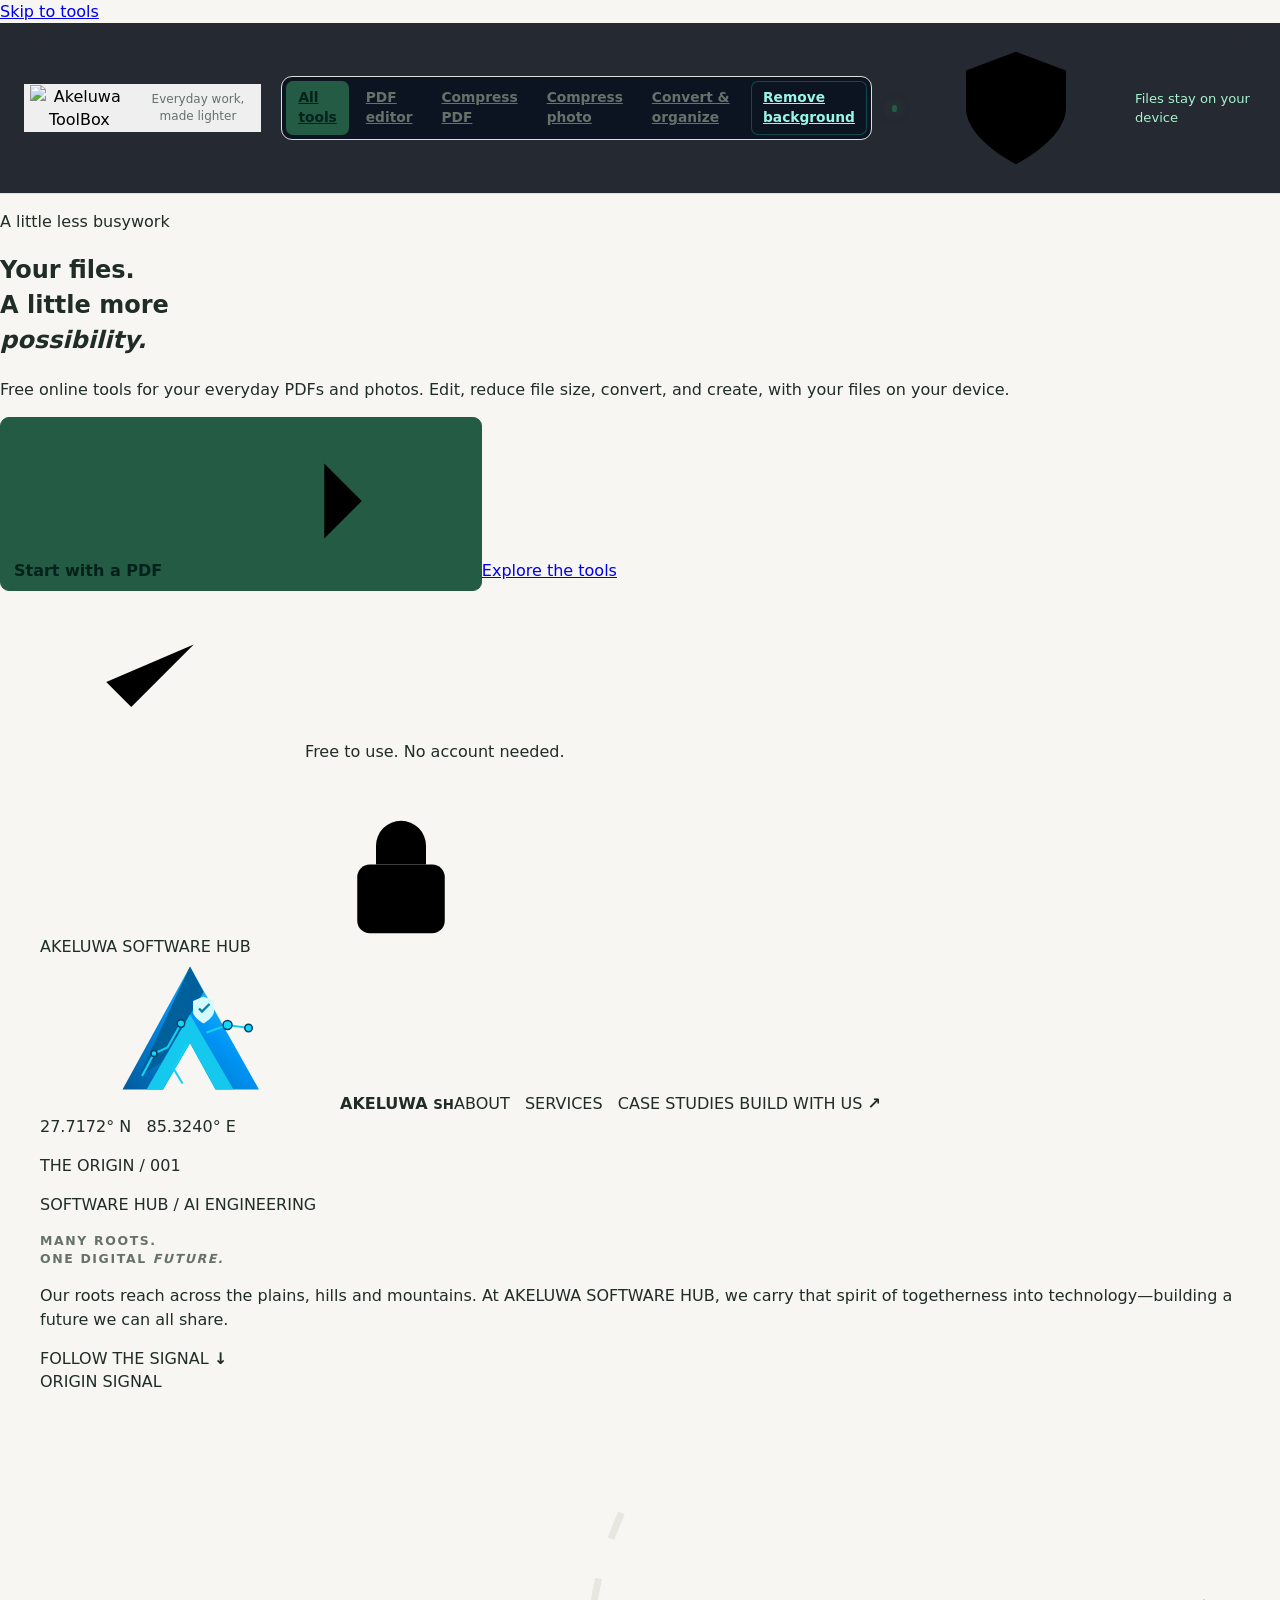
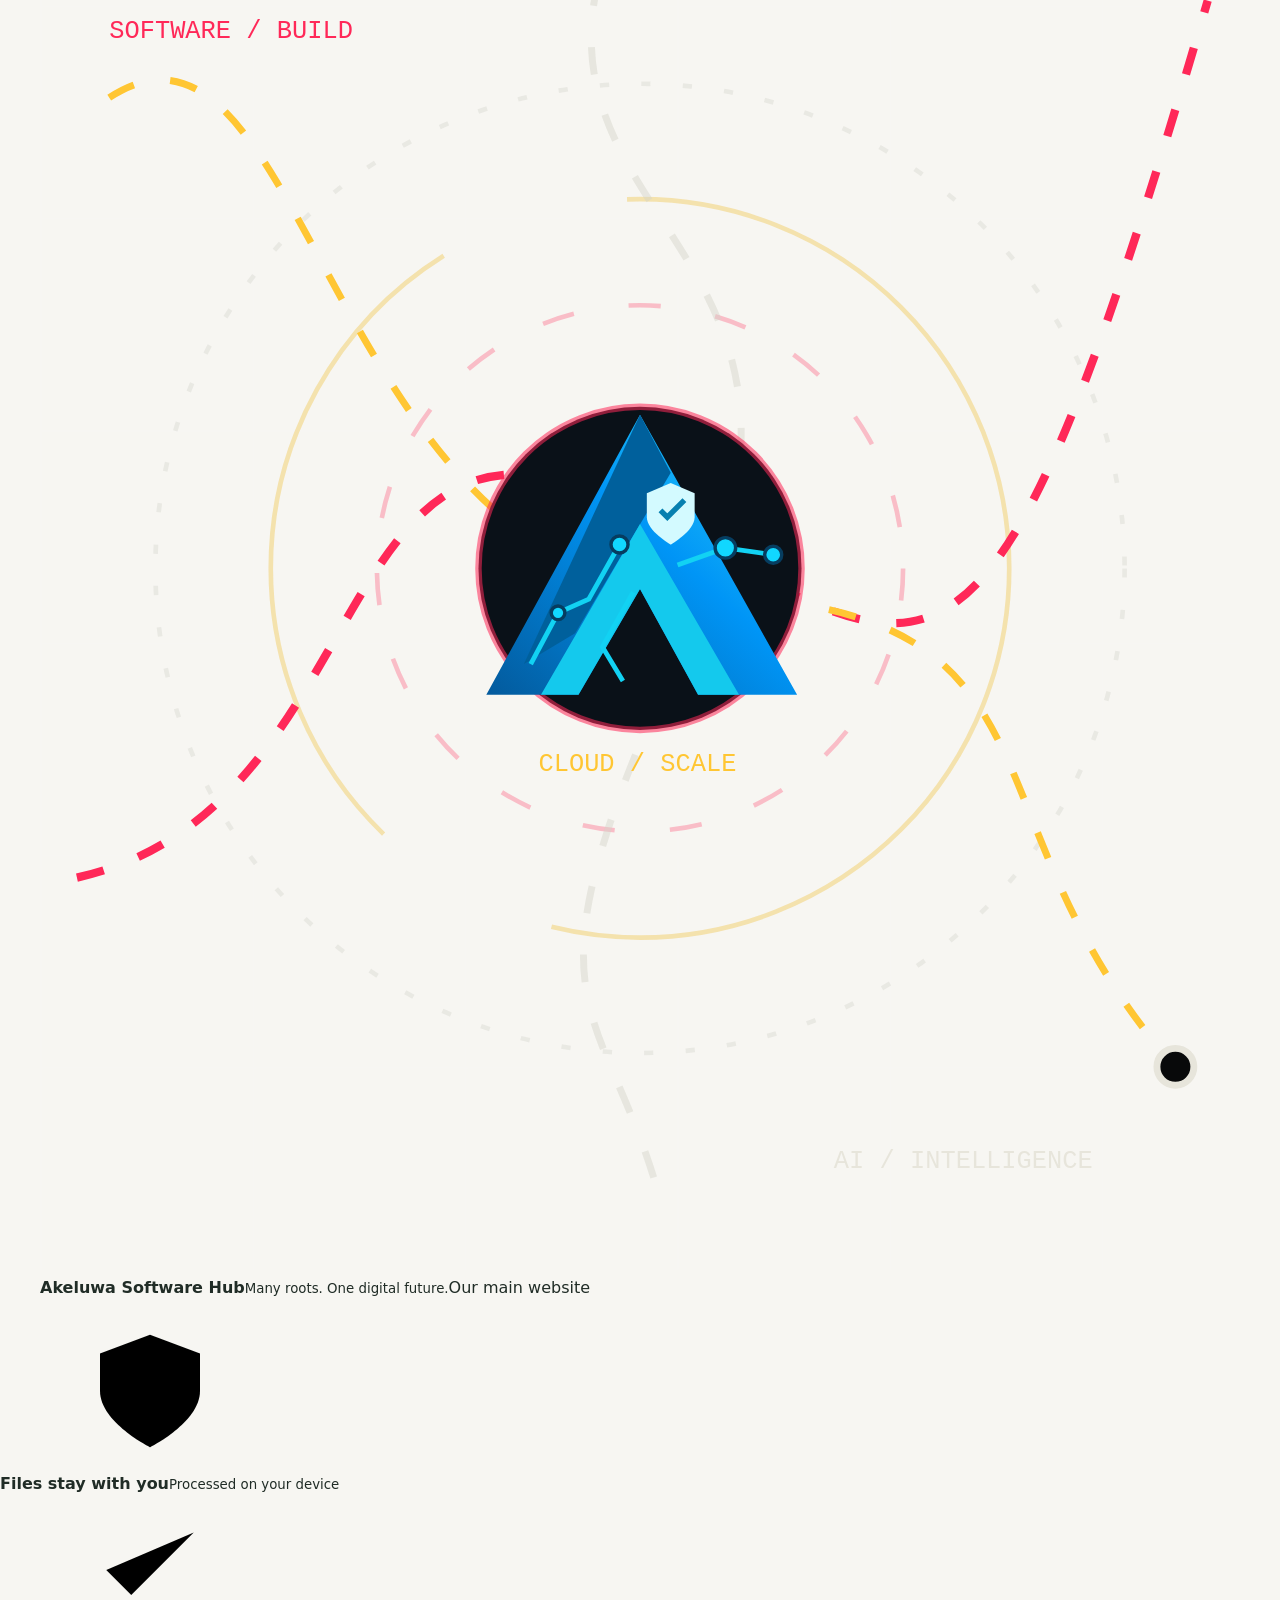
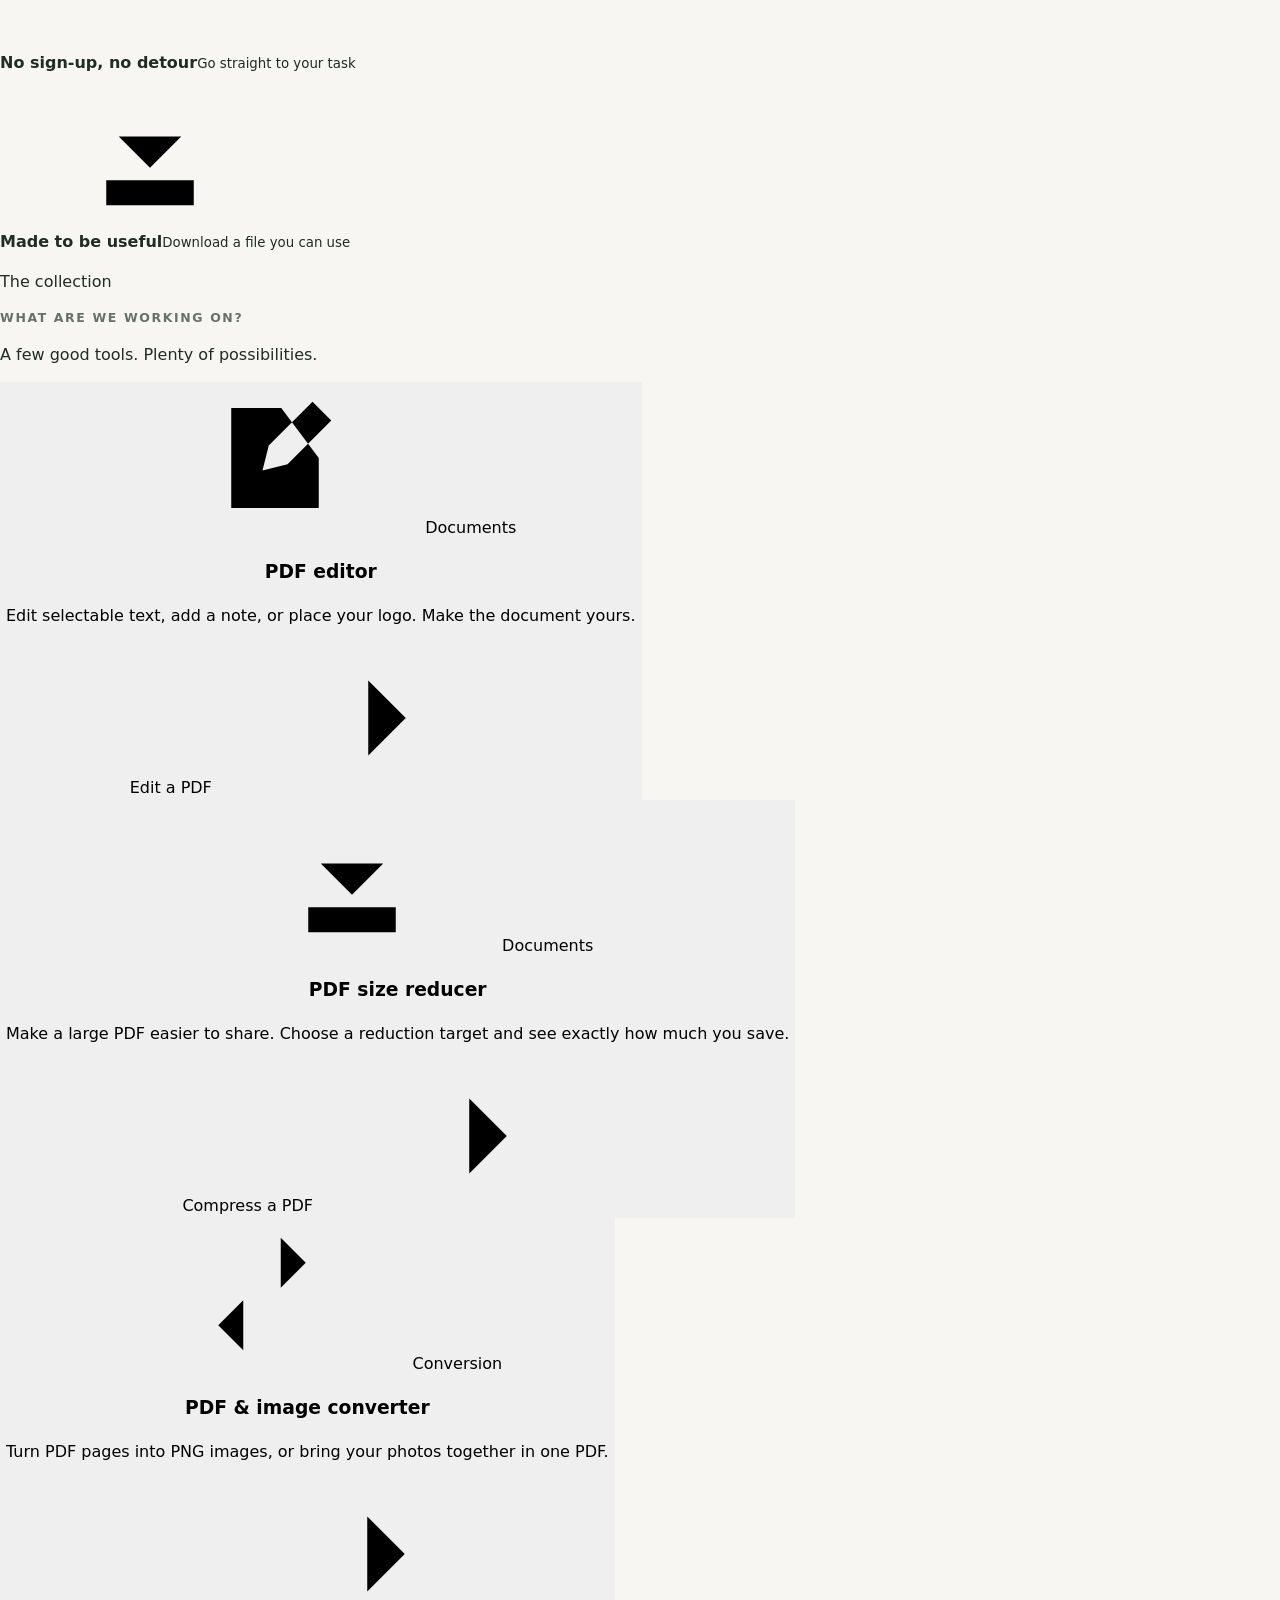
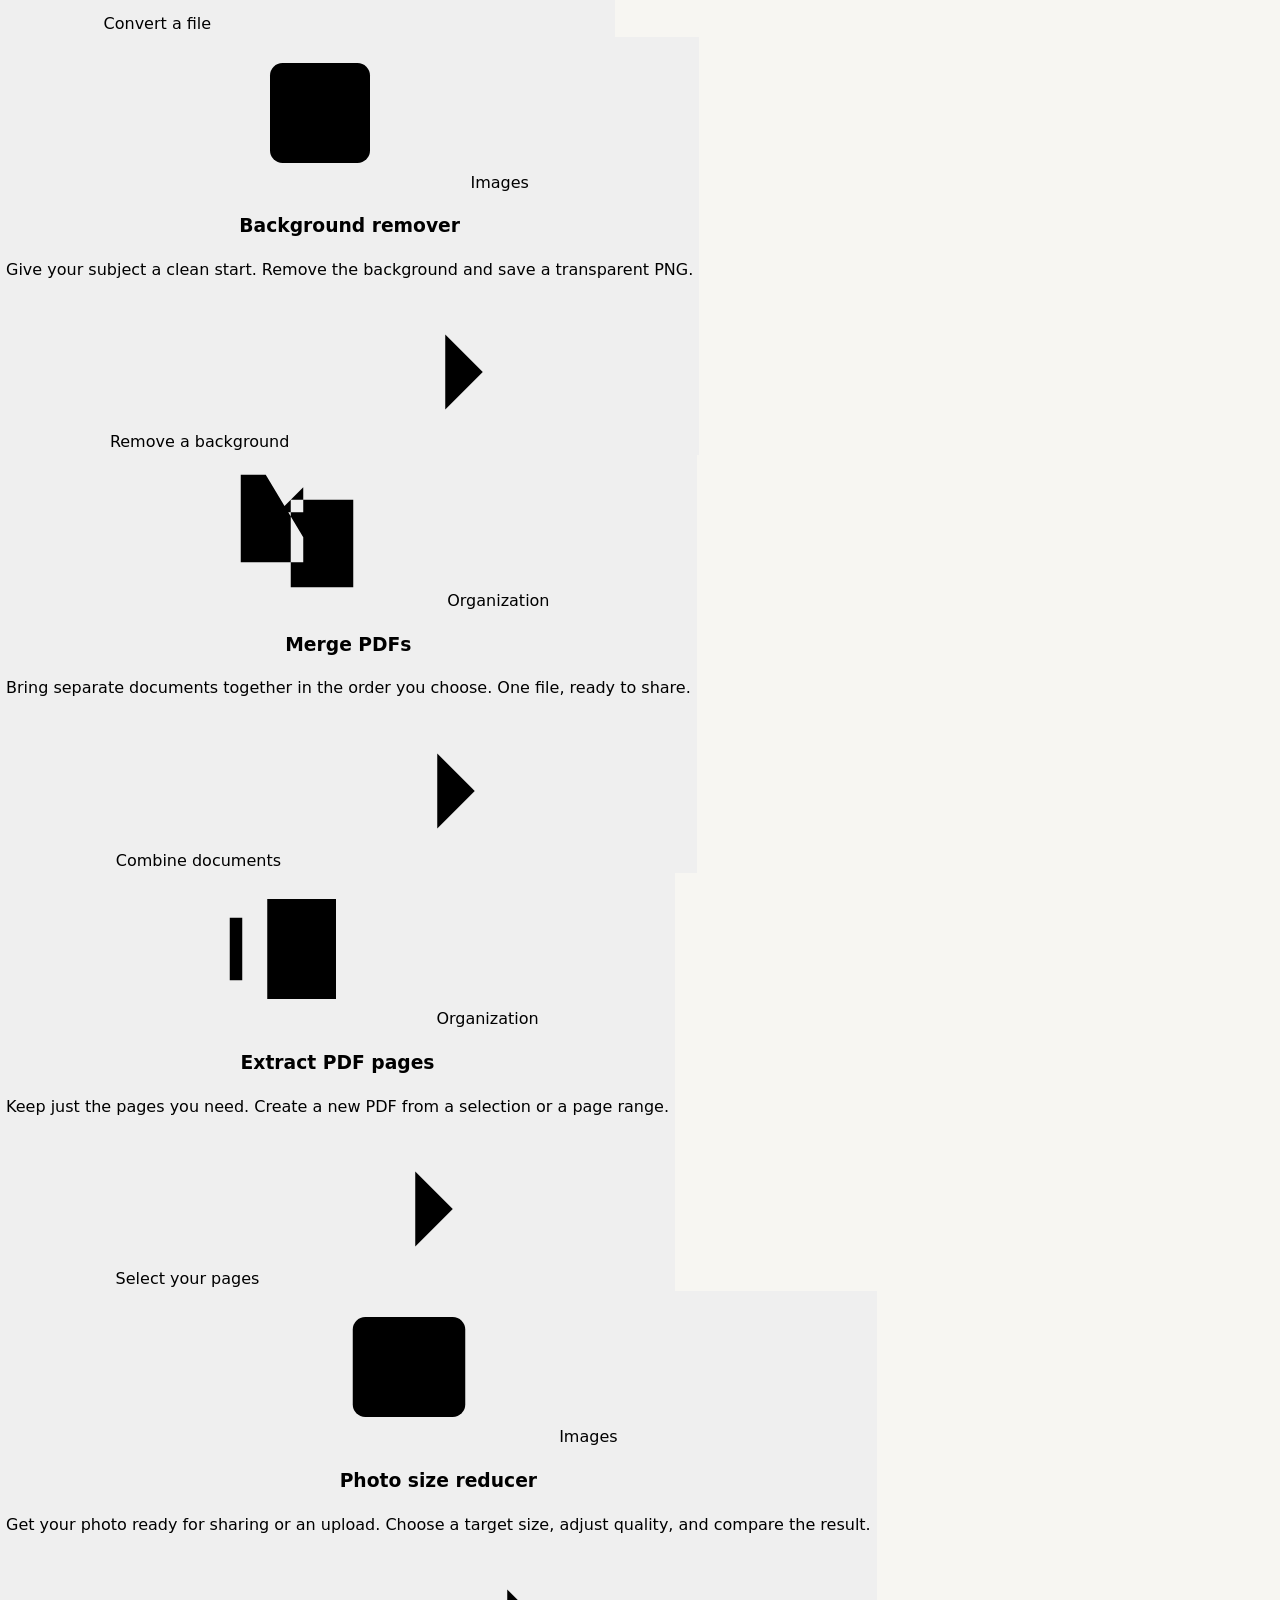
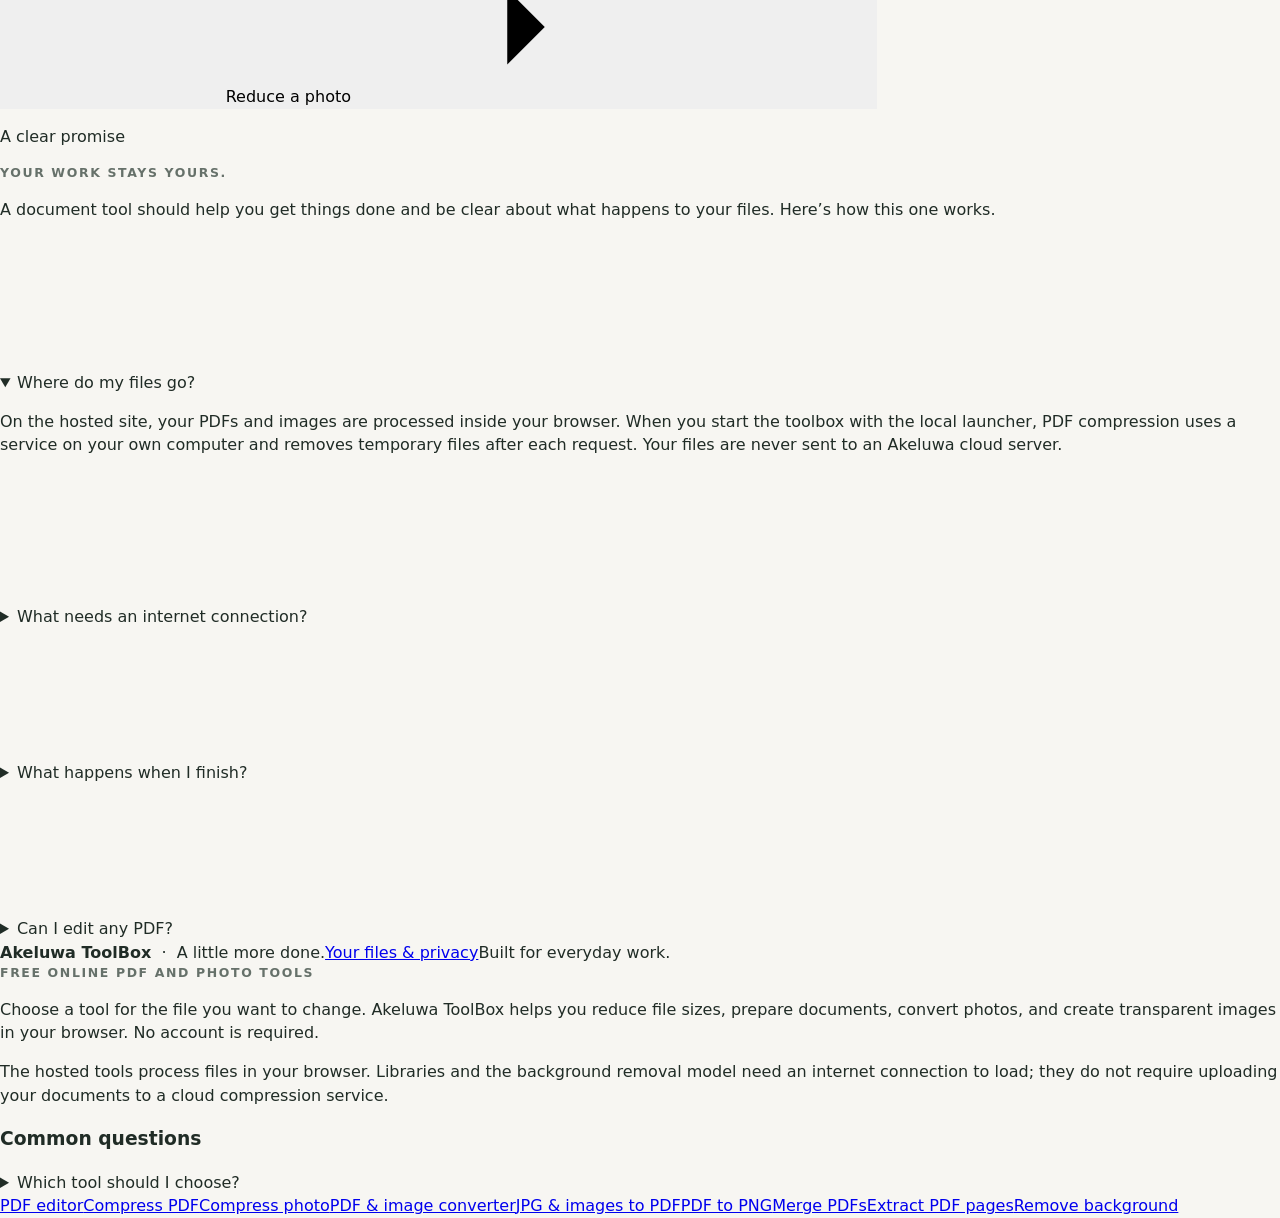
==== website/index.html @ 248aa3ad "Add SEO tool pages and configurable production domain" ====
<!doctype html>
<html lang="en">
<head>
  <meta charset="UTF-8" />
  <meta name="viewport" content="width=device-width, initial-scale=1.0" />
  <meta name="description" content="Free PDF and photo tools: compress files, edit PDFs, convert images, merge pages, and remove backgrounds without an account." />
  <meta name="author" content="Akeluwa ToolBox" />
  <meta name="robots" content="index, follow" />
  <meta property="og:title" content="Free PDF &amp; Photo Tools Online | Akeluwa ToolBox" />
  <meta property="og:description" content="Free PDF and photo tools: compress files, edit PDFs, convert images, merge pages, and remove backgrounds without an account." />
  <meta property="og:type" content="website" />
  <meta property="og:url" content="https://akeluwatoolbox-website.vercel.app/" />
  <meta name="twitter:card" content="summary_large_image" />
  <meta name="twitter:title" content="Free PDF &amp; Photo Tools Online | Akeluwa ToolBox" />
  <meta name="twitter:description" content="Free PDF and photo tools: compress files, edit PDFs, convert images, merge pages, and remove backgrounds without an account." />
  <link rel="canonical" href="https://akeluwatoolbox-website.vercel.app/" />
  <link rel="manifest" href="/site.webmanifest" />
  <title>Free PDF &amp; Photo Tools Online | Akeluwa ToolBox</title>
  <link rel="icon" type="image/png" sizes="424x367" href="/assets/images/favicon.png" />
  <link rel="apple-touch-icon" href="/assets/images/favicon.png" />
  <style>
    :root { color-scheme: light; --ink:#202c26; --muted:#66716a; --panel:#ffffff; --panel2:#f2f3ee; --line:#dedfd7; --accent:#245b45; --accent2:#347557; --danger:#b84b59; }
    * { box-sizing:border-box; }
    body { margin:0; min-height:100vh; background:#f7f6f2; color:var(--ink); font:16px/1.45 ui-sans-serif,system-ui,-apple-system,"Segoe UI",sans-serif; }
    button,input,select { font:inherit; }
    button { border:0; cursor:pointer; }
    button:focus-visible,input:focus-visible { outline:3px solid rgba(34,211,182,.45); outline-offset:2px; }
    .app { min-height:100vh; display:grid; grid-template-rows:auto 1fr; }
    header { min-height:68px; display:flex; align-items:center; justify-content:space-between; gap:20px; padding:10px 24px; border-bottom:1px solid var(--line); background:rgba(8,13,22,.88); backdrop-filter:blur(16px); position:sticky; top:0; z-index:20; }
    .brand { display:flex; align-items:center; gap:12px; min-width:0; }
    .brand-mark { width:38px; height:38px; display:grid; place-items:center; border-radius:11px; background:linear-gradient(145deg,var(--accent),#0f766e); color:#04201b; font-weight:900; box-shadow:0 8px 24px rgba(34,211,182,.2); }
    .brand strong { display:block; font-size:1rem; }
    .brand small { display:block; color:var(--muted); font-size:.75rem; }
    .privacy { color:#a7f3d0; font-size:.82rem; display:flex; align-items:center; gap:7px; }
    .privacy::before { content:""; width:7px; height:7px; border-radius:50%; background:var(--accent); box-shadow:0 0 12px var(--accent); }
    .tool-tabs { display:flex; gap:5px; padding:4px; border:1px solid var(--line); border-radius:11px; background:#0c1422; }
    .tool-tab { padding:7px 12px; border-radius:7px; color:var(--muted); background:transparent; font-weight:700; font-size:.86rem; }
    .tool-tab.active { color:#03211b; background:var(--accent); }
    .tool-tab[data-tool="background"]:not(.active) { color:#99f6e4; box-shadow:inset 0 0 0 1px rgba(34,211,182,.28); }
    .bg-launch { width:100%; margin-bottom:22px; padding:14px; display:flex; align-items:center; gap:11px; text-align:left; color:#dffcf6; background:linear-gradient(135deg,#123b3b,#123047); border:1px solid #28746d; border-radius:13px; }
    .bg-launch:hover { border-color:var(--accent); transform:translateY(-1px); }
    .bg-launch span { width:36px; height:36px; flex:none; display:grid; place-items:center; border-radius:10px; color:#03211b; background:var(--accent); font-size:1.2rem; }
    .bg-launch strong,.bg-launch small { display:block; }
    .bg-launch small { margin-top:2px; color:#9bc9c4; font-size:.73rem; }
    .workspace { display:grid; grid-template-columns:280px minmax(360px,1fr) 280px; min-height:calc(100vh - 68px); }
    aside { padding:20px; background:rgba(17,26,42,.86); }
    .left { border-right:1px solid var(--line); }
    .right { border-left:1px solid var(--line); }
    h2 { margin:0 0 14px; font-size:.78rem; letter-spacing:.13em; text-transform:uppercase; color:var(--muted); }
    .stack { display:grid; gap:12px; }
    .upload { display:grid; place-items:center; gap:6px; min-height:112px; padding:16px; border:1px dashed #4a5f7d; border-radius:14px; color:var(--ink); background:#101a2b; transition:.2s; text-align:center; }
    .upload:hover,.upload.drag { border-color:var(--accent); background:#12273a; transform:translateY(-1px); }
    .upload input { display:none; }
    .upload-icon { width:38px; height:38px; display:grid; place-items:center; border-radius:10px; background:#1f3048; color:var(--accent); font-size:1.35rem; }
    .upload small { color:var(--muted); font-size:.76rem; }
    .doc-card { display:none; padding:12px; border:1px solid var(--line); border-radius:12px; background:var(--panel2); }
    .doc-card.show { display:block; }
    .doc-name { overflow:hidden; text-overflow:ellipsis; white-space:nowrap; font-weight:650; font-size:.88rem; }
    .doc-meta { color:var(--muted); font-size:.78rem; margin-top:3px; }
    .pages { display:grid; grid-template-columns:repeat(2,1fr); gap:8px; margin-top:14px; max-height:44vh; overflow:auto; }
    .page-btn { padding:10px 6px; color:var(--muted); background:#0d1523; border:1px solid var(--line); border-radius:9px; }
    .page-btn.active { color:#04201b; background:var(--accent); border-color:var(--accent); font-weight:750; }
    main { min-width:0; display:grid; grid-template-rows:auto 1fr; background:#f7f6f2; }
    .toolbar { min-height:58px; display:flex; align-items:center; justify-content:space-between; gap:14px; padding:10px 18px; border-bottom:1px solid var(--line); }
    .toolbar-group { display:flex; gap:8px; align-items:center; flex-wrap:wrap; }
    .btn { min-height:38px; padding:8px 13px; color:var(--ink); background:#1b2940; border:1px solid #34445d; border-radius:9px; font-weight:650; }
    .btn:hover:not(:disabled) { border-color:#667893; background:#22334e; }
    .btn.primary { color:#03211b; background:var(--accent); border-color:var(--accent); }
    .btn.primary:hover:not(:disabled) { background:#5eead4; }
    .btn.danger { color:#fecdd3; }
    .btn:disabled { opacity:.42; cursor:not-allowed; }
    .zoom { min-width:64px; text-align:center; color:var(--muted); font-size:.85rem; }
    .stage-wrap { overflow:auto; padding:34px; display:grid; place-items:start center; position:relative; }
    .empty { align-self:center; justify-self:center; max-width:470px; padding:42px; text-align:center; color:var(--muted); }
    .empty-icon { margin:auto; width:78px; height:92px; border:2px solid #34445d; border-radius:9px; position:relative; background:linear-gradient(135deg,#142033,#0e1725); }
    .empty-icon::after { content:"+"; position:absolute; inset:0; display:grid; place-items:center; color:var(--accent); font-size:2.4rem; font-weight:300; }
    .empty h1 { color:var(--ink); margin:22px 0 8px; font-size:1.35rem; }
    .empty p { margin:0; }
    #pageStage { position:relative; display:none; flex:none; box-shadow:0 24px 65px rgba(0,0,0,.5); background:#fff; user-select:none; touch-action:none; transform-origin:top center; }
    #pdfCanvas { display:block; max-width:none; }
    #textLayer,#overlayLayer { position:absolute; inset:0; }
    #textLayer { z-index:2; pointer-events:none; }
    #overlayLayer { z-index:3; pointer-events:none; }
    #overlayLayer .placed-image { pointer-events:auto; }
    .pdf-text-hit { position:absolute; overflow:visible; white-space:pre; color:transparent; border:1px dashed transparent; line-height:1; transform-origin:left top; pointer-events:none; cursor:text; }
    #textLayer.text-mode .pdf-text-hit { pointer-events:auto; }
    #textLayer.text-mode .pdf-text-hit:hover { border-color:#0f766e; background:rgba(34,211,182,.18); }
    .pdf-text-hit.edited { color:#111827; background:#fff; border-color:transparent; box-shadow:0 0 0 2px #fff; }
    .pdf-text-hit.added { color:#111827; background:rgba(255,255,255,.96); border-color:transparent; }
    #textLayer.text-mode .pdf-text-hit.edited { border-color:var(--accent); box-shadow:0 0 0 2px #fff,0 0 0 4px rgba(34,211,182,.22); }
    .text-mode-active { color:#03211b !important; background:var(--accent) !important; border-color:var(--accent) !important; }
    textarea,.text-input { width:100%; padding:9px 10px; color:var(--ink); background:#0d1727; border:1px solid #3a4b64; border-radius:8px; resize:vertical; }
    input[type="color"] { width:46px; height:34px; padding:2px; border:1px solid #3a4b64; border-radius:7px; background:#0d1727; }
    .select-field { width:100%; margin-top:10px; padding:10px 11px; color:var(--ink); background:#0d1727; border:1px solid #3a4b64; border-radius:9px; }
    .scope-options { margin-top:9px; padding:10px; border:1px solid #31566a; border-radius:10px; background:#0d202b; }
    .scope-options label { display:block; color:#a7f3d0; font-size:.76rem; }
    .placed-image { position:absolute; cursor:move; border:1px solid transparent; touch-action:none; }
    .placed-image.selected { border:2px solid var(--accent); box-shadow:0 0 0 3px rgba(34,211,182,.18); }
    .placed-image img { width:100%; height:100%; display:block; pointer-events:none; }
    .placed-image .handle { display:none; position:absolute; width:18px; height:18px; right:-10px; bottom:-10px; border:3px solid white; border-radius:50%; background:var(--accent2); cursor:nwse-resize; }
    .placed-image.selected .handle { display:block; }
    .panel { padding:14px; border:1px solid var(--line); border-radius:13px; background:var(--panel2); margin-bottom:14px; }
    .panel p { margin:0; color:var(--muted); font-size:.86rem; }
    .field { margin-top:16px; }
    .field label { display:flex; justify-content:space-between; margin-bottom:7px; color:#4b5c4b; font-size:.84rem; }
    input[type="range"] { width:100%; accent-color:var(--accent); }
    .selection-empty { color:var(--muted); font-size:.87rem; padding:8px 0; }
    .actions { display:grid; grid-template-columns:1fr 1fr; gap:8px; margin-top:16px; }
    .notice { margin-top:18px; padding:12px; border-radius:11px; color:#b6c3d6; background:#0d1727; font-size:.78rem; }
    .toast { position:fixed; left:50%; bottom:24px; transform:translate(-50%,20px); padding:10px 16px; border:1px solid #31566a; border-radius:10px; color:#dffcf6; background:#102b32; opacity:0; pointer-events:none; transition:.2s; z-index:100; }
    .toast.show { opacity:1; transform:translate(-50%,0); }
    .hidden { display:none !important; }
    .bg-tool { min-height:calc(100vh - 68px); background:#f7f6f2; }
    .bg-bar { min-height:64px; display:flex; align-items:center; justify-content:space-between; gap:16px; padding:12px 24px; border-bottom:1px solid var(--line); }
    .bg-bar h1 { margin:0; font-size:1.08rem; }
    .bg-bar p { margin:2px 0 0; color:var(--muted); font-size:.8rem; }
    .bg-layout { display:grid; grid-template-columns:280px minmax(420px,1fr) 280px; min-height:calc(100vh - 132px); }
    .bg-side { padding:20px; background:rgba(17,26,42,.86); }
    .bg-side:first-child { border-right:1px solid var(--line); }
    .bg-side:last-child { border-left:1px solid var(--line); }
    .bg-center { padding:30px; display:grid; place-items:center; min-width:0; }
    .compare { width:min(100%,980px); min-height:480px; display:grid; grid-template-columns:1fr 1fr; border:1px solid var(--line); border-radius:18px; overflow:hidden; background:#0d1522; box-shadow:0 24px 70px rgba(0,0,0,.28); }
    .compare-pane { position:relative; min-width:0; display:grid; place-items:center; padding:24px; overflow:hidden; }
    .compare-pane + .compare-pane { border-left:1px solid var(--line); }
    .compare-pane.after { background-color:#fff; background-image:linear-gradient(45deg,#d9dee7 25%,transparent 25%),linear-gradient(-45deg,#d9dee7 25%,transparent 25%),linear-gradient(45deg,transparent 75%,#d9dee7 75%),linear-gradient(-45deg,transparent 75%,#d9dee7 75%); background-size:24px 24px; background-position:0 0,0 12px,12px -12px,-12px 0; }
    .compare-label { position:absolute; top:14px; left:14px; padding:5px 9px; border-radius:7px; color:#dce6f5; background:rgba(8,13,22,.8); font-size:.74rem; font-weight:800; letter-spacing:.08em; text-transform:uppercase; z-index:2; }
    .compare img { display:block; max-width:100%; max-height:65vh; object-fit:contain; }
    .bg-placeholder { max-width:240px; text-align:center; color:var(--muted); }
    .bg-placeholder strong { display:block; color:var(--ink); margin-bottom:5px; }
    .progress-box { display:none; padding:14px; margin-top:14px; border:1px solid #31566a; border-radius:12px; background:#0d202b; }
    .progress-box.show { display:block; }
    .progress-track { height:7px; margin-top:10px; overflow:hidden; border-radius:9px; background:#26364b; }
    .progress-fill { width:0; height:100%; border-radius:inherit; background:linear-gradient(90deg,var(--accent2),var(--accent)); transition:width .2s; }
    .quality-card { padding:14px; border:1px solid var(--line); border-radius:12px; background:var(--panel2); }
    .quality-card strong { display:block; }
    .quality-card span { display:block; margin-top:5px; color:var(--muted); font-size:.8rem; }
    .bg-filename { margin-top:12px; overflow:hidden; text-overflow:ellipsis; white-space:nowrap; color:#4b5c4b; font-size:.82rem; }
    .converter-tool { min-height:calc(100vh - 68px); background:#f7f6f2; }
    .converter-layout { width:min(1180px,100%); margin:0 auto; padding:28px 24px; display:grid; grid-template-columns:1fr 1fr; gap:16px; }
    .converter-panel { min-width:0; padding:20px; border:1px solid var(--line); border-radius:8px; background:#ffffff; }
    .converter-panel h1 { margin:0 0 6px; font-size:1.15rem; letter-spacing:0; }
    .converter-panel > p { margin:0 0 18px; color:var(--muted); font-size:.9rem; }
    .converter-row { display:grid; grid-template-columns:1fr 1fr; gap:10px; }
    .converter-output { min-height:74px; margin-top:14px; padding:12px; border:1px solid var(--line); border-radius:8px; background:#0d1727; color:#4b5c4b; font-size:.86rem; }
    .converter-output strong { display:block; color:var(--ink); margin-bottom:4px; }
    .mini-label { display:block; margin:12px 0 6px; color:#4b5c4b; font-size:.82rem; font-weight:700; }
    .number-input { width:100%; padding:10px 11px; color:var(--ink); background:#0d1727; border:1px solid #3a4b64; border-radius:9px; }
    @media (max-width:980px) { .tool-grid,.home-stats,.info-grid,.feature-list,.quality-grid,.privacy-flow { grid-template-columns:1fr; } .converter-layout { grid-template-columns:1fr; } .workspace { grid-template-columns:230px minmax(320px,1fr); } .right { grid-column:1/-1; border-left:0; border-top:1px solid var(--line); display:grid; grid-template-columns:1fr 1fr; gap:14px; } .bg-layout { grid-template-columns:230px minmax(360px,1fr); } .bg-side:last-child { grid-column:1/-1; border-left:0; border-top:1px solid var(--line); } }
    @media (max-width:700px) { header { padding:9px 14px; flex-wrap:wrap; } .privacy { display:none; } .tool-tabs { order:3; width:100%; } .tool-tab { flex:1; } .home { padding:28px 14px; } .tool-card { min-height:210px; } .converter-layout { padding:18px 12px; } .converter-row { grid-template-columns:1fr; } .workspace { display:block; } aside { border:0 !important; } .left { padding-bottom:12px; } .pages { grid-template-columns:repeat(4,1fr); max-height:100px; } main { min-height:68vh; } .stage-wrap { padding:22px 14px; } .right { display:block; } .toolbar { align-items:flex-start; } .bg-layout { display:block; } .bg-center { padding:18px 12px; } .compare { grid-template-columns:1fr; min-height:380px; } .compare-pane { min-height:310px; } .compare-pane + .compare-pane { border-left:0; border-top:1px solid var(--line); } }
  </style>
  <link rel="stylesheet" href="/assets/css/design.css" />
  <meta name="theme-color" content="#195443" />
  <meta property="og:site_name" content="Akeluwa ToolBox" />
  <meta property="og:image" content="https://akeluwatoolbox-website.vercel.app/assets/images/logo.png" />
  <meta property="og:image:alt" content="Akeluwa ToolBox logo" />
  <meta name="twitter:image" content="https://akeluwatoolbox-website.vercel.app/assets/images/logo.png" />
</head>
<body data-seo-path="/" data-seo-noindex="false">
  <a class="skip-link" href="#tools">Skip to tools</a>
  <svg xmlns="http://www.w3.org/2000/svg" style="position:absolute;width:0;height:0;overflow:hidden" aria-hidden="true"><symbol id="i-arrow" viewBox="0 0 24 24"><path d="M5 12h14m-6-6 6 6-6 6"/></symbol><symbol id="i-shield" viewBox="0 0 24 24"><path d="m12 3 8 3v6c0 5-8 9-8 9s-8-4-8-9V6l8-3Z"/><path d="m8 12 3 3 5-6"/></symbol><symbol id="i-check" viewBox="0 0 24 24"><path d="m5 12 4 4L19 6"/></symbol><symbol id="i-edit" viewBox="0 0 24 24"><path d="M13 4H5v16h14v-8M10 14l1-4 7-7 3 3-7 7-4 1Z"/></symbol><symbol id="i-convert" viewBox="0 0 24 24"><path d="M4 7h15m-4-4 4 4-4 4M20 17H5m4-4-4 4 4 4"/></symbol><symbol id="i-cutout" viewBox="0 0 24 24"><rect x="4" y="4" width="16" height="16" rx="2" stroke-dasharray="2 3"/><path d="m7 16 4-5 3 3 3-4"/><circle cx="8" cy="8" r="1"/></symbol><symbol id="i-merge" viewBox="0 0 24 24"><path d="M7 3H3v14h10v-4M11 7h10v14H11zM7 3l6 6M9 9h4V5"/></symbol><symbol id="i-pages" viewBox="0 0 24 24"><path d="M9 4h11v16H9zM5 7H3v10h2M12 8h5M12 12h5M12 16h3"/></symbol><symbol id="i-image" viewBox="0 0 24 24"><rect x="3" y="4" width="18" height="16" rx="2"/><circle cx="8" cy="9" r="2"/><path d="m3 17 5-4 4 3 5-6 4 5"/></symbol><symbol id="i-lock" viewBox="0 0 24 24"><rect x="5" y="10" width="14" height="11" rx="2"/><path d="M8 10V7a4 4 0 0 1 8 0v3M12 14v3"/></symbol><symbol id="i-plus" viewBox="0 0 24 24"><path d="M12 5v14M5 12h14"/></symbol><symbol id="i-download" viewBox="0 0 24 24"><path d="M12 3v12m-5-5 5 5 5-5M5 17v4h14v-4"/></symbol></svg>
  <div class="app">
    <header>
      <button class="brand" data-launch-tool="home" aria-label="Akeluwa ToolBox home"><span class="brand-logo-wrap"><img class="brand-logo" src="/assets/images/logo.png" alt="Akeluwa ToolBox" width="2172" height="724" fetchpriority="high" /></span><small>Everyday work, made lighter</small></button>
      <nav class="tool-tabs" aria-label="Tool navigation"><a class="tool-tab active" data-tool="home" aria-current="page" href="/">All tools</a><a class="tool-tab" data-tool="pdf" href="/pdf-editor/">PDF editor</a><a class="tool-tab" data-tool="reducer" href="/compress-pdf/">Compress PDF</a><a class="tool-tab" data-tool="photo" href="/compress-photo/">Compress photo</a><a class="tool-tab" data-tool="converter" href="/pdf-converter/">Convert &amp; organize</a><a class="tool-tab" data-tool="background" href="/remove-background/">Remove background</a></nav>
      <div class="privacy"><svg class="icon " aria-hidden="true"><use href="#i-shield"></use></svg> Files stay on your device</div>
    </header>
    <section class="home" id="homeTool" aria-label="Akeluwa ToolBox">
      <div class="home-inner">
        <div class="hero">
          <div class="hero-copy">
            <p class="eyebrow">A little less busywork</p>
            <h1>Your files.<br>A little more<br><em>possibility.</em></h1>
            <p class="hero-description">Free online tools for your everyday PDFs and photos. Edit, reduce file size, convert, and create, with your files on your device.</p>
            <div class="hero-actions"><button class="btn primary" data-launch-tool="pdf">Start with a PDF <svg class="icon " aria-hidden="true"><use href="#i-arrow"></use></svg></button><a class="text-link" href="#tools">Explore the tools</a></div>
            <p class="hero-note"><svg class="icon " aria-hidden="true"><use href="#i-check"></use></svg> Free to use. No account needed.</p>
          </div>
          <figure class="hub-preview" aria-labelledby="hub-preview-title">
            <svg xmlns="http://www.w3.org/2000/svg" width="0" height="0" class="hub-svg-defs" aria-hidden="true">
              <defs><linearGradient id="hub-mark-blue" x1="0" y1="1" x2="1" y2="0"><stop stop-color="#035a9c"/><stop offset=".55" stop-color="#0095f6"/><stop offset="1" stop-color="#31dafa"/></linearGradient></defs>
              <symbol id="hub-mark" viewBox="0 0 100 100"><path d="M50 5 96 87H67L50 56 32 87H5Z" fill="url(#hub-mark-blue)"/><path d="m50 5 9 17-28 47-15 9Z" fill="#00609c"/><path d="m50 37 29 50H67L50 56 32 87H21Z" fill="#14c9ed"/><g fill="none" stroke="#12d2f3" stroke-width="1.4"><path d="m18 78 8-15 9-4 9-16M45 83l-6-10 9-16M61 49l14-5 14 2"/></g><g fill="#11d7ff" stroke="#063d60" stroke-width="1"><circle cx="44" cy="43" r="2.5"/><circle cx="26" cy="63" r="2"/><circle cx="75" cy="44" r="3"/><circle cx="89" cy="46" r="2.5"/></g><path d="m52 28 7-3 7 3v7c0 4-7 8-7 8s-7-4-7-8Z" fill="#d3faff"/><path d="m56 33 2 2 5-5" fill="none" stroke="#0780b0" stroke-width="1.6"/></symbol>
            </svg>
            <div class="hub-browser-bar" aria-hidden="true"><span class="hub-browser-dots"><i></i><i></i><i></i></span><span>AKELUWA SOFTWARE HUB</span><svg class="icon"><use href="#i-lock"></use></svg></div>
            <div class="hub-screen" aria-hidden="true">
              <div class="hub-nav"><span class="hub-brand"><svg class="hub-mark"><use href="#hub-mark"></use></svg><strong>AKELUWA <small>SH</small></strong></span><span class="hub-nav-links">ABOUT &nbsp; SERVICES &nbsp; CASE STUDIES</span><span class="hub-build"><i></i> BUILD WITH US <b>↗</b></span></div>
              <div class="hub-content">
                <div class="hub-copy"><span class="hub-coordinate">27.7172° N &nbsp; 85.3240° E</span><p class="hub-origin">THE ORIGIN / 001 <span></span></p><p class="hub-specialty">SOFTWARE HUB / AI ENGINEERING</p><h2 class="hub-title">Many Roots.<br>One Digital <em>future.</em></h2><p class="hub-description">Our roots reach across the plains, hills and mountains. At AKELUWA SOFTWARE HUB, we carry that spirit of togetherness into technology—building a future we can all share.</p><span class="hub-follow">FOLLOW THE SIGNAL <b>↓</b></span></div>
                <div class="hub-signal"><span class="hub-signal-label">ORIGIN SIGNAL</span><svg class="hub-orbits" viewBox="0 0 260 320"><defs><pattern id="hub-grid" width="46" height="46" patternUnits="userSpaceOnUse"><path d="M46 0H0V46" fill="none" stroke="#ffffff" stroke-opacity=".045"/></pattern></defs><rect width="260" height="320" fill="url(#hub-grid)"/><circle cx="130" cy="168" r="105" fill="none" stroke="#a3a397" stroke-opacity=".16" stroke-dasharray="2 7"/><circle cx="130" cy="168" r="80" fill="none" stroke="#efbd33" stroke-opacity=".36" stroke-dasharray="145 42"/><circle cx="130" cy="168" r="57" fill="none" stroke="#ff2858" stroke-opacity=".28" stroke-dasharray="7 12"/><path d="M8 235C75 220 61 120 128 155S204 213 253 45" fill="none" stroke="#ff2858" stroke-width="1.8" stroke-dasharray="6 8"/><path d="M15 66C58 38 62 172 144 174S198 222 246 276" fill="none" stroke="#ffc633" stroke-width="1.5" stroke-dasharray="6 8"/><path d="M126 26C96 93 181 95 141 181S122 258 135 307" fill="none" stroke="#d2d2c8" stroke-opacity=".45" stroke-width="1.5" stroke-dasharray="6 9"/><circle cx="130" cy="168" r="35" fill="#0a1118" stroke="#ff2858" stroke-opacity=".55" stroke-width="1.4"/><use href="#hub-mark" x="93" y="131" width="74" height="74"/><circle cx="246" cy="276" r="4" fill="#08090a" stroke="#e7e5db" stroke-width="1.5"/><g fill="#ff2858" font-family="monospace" font-size="5.5"><text x="15" y="53">SOFTWARE / BUILD</text></g><g fill="#ffc633" font-family="monospace" font-size="5.5"><text x="108" y="212">CLOUD / SCALE</text></g><g fill="#e7e5db" font-family="monospace" font-size="5.5"><text x="172" y="298">AI / INTELLIGENCE</text></g></svg></div>
              </div>
            </div>
            <figcaption class="hub-caption"><span><strong id="hub-preview-title">Akeluwa Software Hub</strong><small>Many roots. One digital future.</small></span><span class="hub-caption-label">Our main website</span></figcaption>
          </figure>
        </div>
        <div class="trust-strip" aria-label="How Akeluwa works">
          <div class="trust-item"><svg class="icon " aria-hidden="true"><use href="#i-shield"></use></svg><div><strong>Files stay with you</strong><small>Processed on your device</small></div></div>
          <div class="trust-item"><svg class="icon " aria-hidden="true"><use href="#i-check"></use></svg><div><strong>No sign-up, no detour</strong><small>Go straight to your task</small></div></div>
          <div class="trust-item"><svg class="icon " aria-hidden="true"><use href="#i-download"></use></svg><div><strong>Made to be useful</strong><small>Download a file you can use</small></div></div>
        </div>
        <section class="tools-section" id="tools" tabindex="-1" aria-labelledby="tools-title">
          <div class="section-heading"><div><p class="eyebrow">The collection</p><h2 id="tools-title">What are we working on?</h2></div><p>A few good tools. Plenty of possibilities.</p></div>
          <div class="tool-grid">
            <button class="tool-card featured" data-launch-tool="pdf">
              <div><div class="tool-card-head"><span class="tool-card-icon"><svg class="icon " aria-hidden="true"><use href="#i-edit"></use></svg></span><span class="tool-category">Documents</span></div><h3>PDF editor</h3><p>Edit selectable text, add a note, or place your logo. Make the document yours.</p></div>
              <span class="tool-card-action">Edit a PDF<svg class="icon " aria-hidden="true"><use href="#i-arrow"></use></svg></span>
            </button>
            <button class="tool-card" data-launch-tool="reducer">
              <div><div class="tool-card-head"><span class="tool-card-icon"><svg class="icon" aria-hidden="true"><use href="#i-download"></use></svg></span><span class="tool-category">Documents</span></div><h3>PDF size reducer</h3><p>Make a large PDF easier to share. Choose a reduction target and see exactly how much you save.</p></div>
              <span class="tool-card-action">Compress a PDF<svg class="icon" aria-hidden="true"><use href="#i-arrow"></use></svg></span>
            </button>
            <button class="tool-card" data-launch-tool="converter" data-launch-panel="pdf-to-image">
              <div><div class="tool-card-head"><span class="tool-card-icon"><svg class="icon " aria-hidden="true"><use href="#i-convert"></use></svg></span><span class="tool-category">Conversion</span></div><h3>PDF & image converter</h3><p>Turn PDF pages into PNG images, or bring your photos together in one PDF.</p></div>
              <span class="tool-card-action">Convert a file<svg class="icon " aria-hidden="true"><use href="#i-arrow"></use></svg></span>
            </button>
            <button class="tool-card" data-launch-tool="background">
              <div><div class="tool-card-head"><span class="tool-card-icon"><svg class="icon " aria-hidden="true"><use href="#i-cutout"></use></svg></span><span class="tool-category">Images</span></div><h3>Background remover</h3><p>Give your subject a clean start. Remove the background and save a transparent PNG.</p></div>
              <span class="tool-card-action">Remove a background<svg class="icon " aria-hidden="true"><use href="#i-arrow"></use></svg></span>
            </button>
            <button class="tool-card" data-launch-tool="converter" data-launch-panel="merge-pdfs">
              <div><div class="tool-card-head"><span class="tool-card-icon"><svg class="icon " aria-hidden="true"><use href="#i-merge"></use></svg></span><span class="tool-category">Organization</span></div><h3>Merge PDFs</h3><p>Bring separate documents together in the order you choose. One file, ready to share.</p></div>
              <span class="tool-card-action">Combine documents<svg class="icon " aria-hidden="true"><use href="#i-arrow"></use></svg></span>
            </button>
            <button class="tool-card" data-launch-tool="converter" data-launch-panel="extract-pages">
              <div><div class="tool-card-head"><span class="tool-card-icon"><svg class="icon " aria-hidden="true"><use href="#i-pages"></use></svg></span><span class="tool-category">Organization</span></div><h3>Extract PDF pages</h3><p>Keep just the pages you need. Create a new PDF from a selection or a page range.</p></div>
              <span class="tool-card-action">Select your pages<svg class="icon " aria-hidden="true"><use href="#i-arrow"></use></svg></span>
            </button>
            <button class="tool-card" data-launch-tool="photo">
              <div><div class="tool-card-head"><span class="tool-card-icon"><svg class="icon " aria-hidden="true"><use href="#i-image"></use></svg></span><span class="tool-category">Images</span></div><h3>Photo size reducer</h3><p>Get your photo ready for sharing or an upload. Choose a target size, adjust quality, and compare the result.</p></div>
              <span class="tool-card-action">Reduce a photo<svg class="icon " aria-hidden="true"><use href="#i-arrow"></use></svg></span>
            </button>
          </div>
        </section>
        <section class="privacy-section" id="privacy" aria-labelledby="privacy-title">
          <div><p class="eyebrow">A clear promise</p><h2 id="privacy-title">Your work stays yours.</h2><p>A document tool should help you get things done and be clear about what happens to your files. Here’s how this one works.</p></div>
          <div class="privacy-details">
            <details open><summary>Where do my files go? <svg class="icon " aria-hidden="true"><use href="#i-plus"></use></svg></summary><p>On the hosted site, your PDFs and images are processed inside your browser. When you start the toolbox with the local launcher, PDF compression uses a service on your own computer and removes temporary files after each request. Your files are never sent to an Akeluwa cloud server.</p></details>
            <details><summary>What needs an internet connection? <svg class="icon " aria-hidden="true"><use href="#i-plus"></use></svg></summary><p>The PDF libraries and background-removal model load from external providers. The first load needs internet access. Background removal can take longer while the model downloads; processing happens on your device.</p></details>
            <details><summary>What happens when I finish? <svg class="icon " aria-hidden="true"><use href="#i-plus"></use></svg></summary><p>Closing or refreshing the tab clears the active editing workspace. Files you download remain on your device. Your browser may keep the tool libraries and AI model in its cache.</p></details>
            <details><summary>Can I edit any PDF? <svg class="icon " aria-hidden="true"><use href="#i-plus"></use></svg></summary><p>The editor adds text and images over your document and can cover and replace selectable text. Scanned documents need OCR, which isn’t included. Covering text is a visual edit and does not securely remove the original content.</p></details>
          </div>
        </section>
        <footer class="home-footer"><span><strong>Akeluwa ToolBox</strong> &nbsp;·&nbsp; A little more done.</span><a href="#privacy">Your files &amp; privacy</a><span>Built for everyday work.</span></footer>
      </div>
    </section>
    <div class="workspace hidden" id="pdfTool">
      <aside class="left">
        <button class="bg-launch" id="openBgTool"><span>✦</span><div><strong>Remove image background</strong><small>Open the high-quality AI tool</small></div></button>
        <h2>1 · PDF document</h2>
        <label class="upload" id="pdfDrop"><input id="pdfInput" type="file" accept="application/pdf,.pdf" /><span class="upload-icon">＋</span><strong>Choose a PDF</strong><small>or drag it here</small></label>
        <div class="doc-card" id="docCard"><div class="doc-name" id="docName"></div><div class="doc-meta" id="docMeta"></div></div>
        <h2 style="margin-top:24px">Pages</h2>
        <div class="pages" id="pages"><span style="color:var(--muted);font-size:.82rem">Open a PDF to see its pages.</span></div>
      </aside>
      <main>
        <div class="toolbar">
          <div class="toolbar-group"><button class="btn" id="prevBtn" disabled>← Previous</button><span id="pageReadout" class="zoom">— / —</span><button class="btn" id="nextBtn" disabled>Next →</button></div>
          <div class="toolbar-group"><button class="btn" id="zoomOut" disabled>−</button><span id="zoomReadout" class="zoom">100%</span><button class="btn" id="zoomIn" disabled>＋</button><button class="btn primary" id="exportBtn" disabled>Download PDF</button></div>
        </div>
        <div class="stage-wrap" id="stageWrap">
          <div class="empty" id="empty"><div class="empty-icon"></div><h1>Open a PDF to begin</h1><p>Then add a PNG or JPG, drag it into position, resize it, and download the finished PDF.</p></div>
          <div id="pageStage"><canvas id="pdfCanvas"></canvas><div id="textLayer"></div><div id="overlayLayer"></div></div>
        </div>
      </main>
      <aside class="right">
        <section><h2>2 · Add images</h2><label class="upload" id="imageDrop"><input id="imageInput" type="file" multiple accept="image/png,image/jpeg,.png,.jpg,.jpeg" /><span class="upload-icon">⌁</span><strong>Add logos or photos</strong><small>Select multiple PNG or JPG files</small></label><select class="select-field" id="imageScope" aria-label="Image placement"><option value="selected">Selected page only</option><option value="all">All PDF pages</option></select><div class="scope-options hidden" id="imageSyncWrap"><label for="imageSync">When editing an all-page image</label><select class="select-field" id="imageSync" style="margin-top:6px"><option value="sync">Keep same position and size on every page</option><option value="individual">Adjust each page separately</option></select></div></section>
        <section><h2 style="margin-top:24px">Selected image</h2><div class="panel" id="properties"><div class="selection-empty">Select an image on the PDF to edit it.</div></div><div class="notice">Tip: drag the round corner handle to resize while keeping the original proportions.</div></section>
        <section><h2 style="margin-top:24px">3 · Edit text</h2><button class="btn" id="textModeBtn" style="width:100%" disabled>Select existing text</button><button class="btn" id="addTextBtn" style="width:100%;margin-top:8px" disabled>Add new text</button><div class="panel" id="textProperties" style="margin-top:10px"><div class="selection-empty">Open a PDF, enable text selection, and click recognized text.</div></div><div class="notice">After editing, click <strong>Finish editing (clean preview)</strong> to hide all selection guides. Editing borders are never included in the downloaded PDF.</div><div class="notice">Scanned PDFs need OCR and cannot be selected here.</div></section>
      </aside>
    </div>
    <section class="reducer-tool hidden" id="reducerTool" aria-labelledby="reducerTitle">
      <div class="reducer-heading"><div><p class="eyebrow">A little lighter</p><h1 id="reducerTitle">PDF size reducer</h1><p>Less weight. The same pages. A document ready to share.</p></div><span class="reducer-engine" id="reduceEngine">Processing in your browser</span></div>
      <div class="reducer-layout">
        <div class="reducer-settings">
          <label class="upload" id="reduceDrop"><input id="reduceInput" type="file" accept="application/pdf,.pdf" /><span class="upload-icon">PDF</span><strong>Choose your PDF</strong><small>or drag it here · up to 60 MB and 200 pages</small></label>
          <div class="reducer-file-row"><span id="reduceFile">No PDF selected</span><button class="btn" id="reduceClear" type="button">Clear</button></div>
          <div class="reducer-target-heading"><label for="reduceTarget">Reduction target</label><output id="reduceTargetValue" for="reduceTarget">50%</output></div>
          <input id="reduceTarget" type="range" min="5" max="90" step="5" value="50" aria-describedby="reduceEstimate" />
          <div class="reducer-presets" aria-label="Reduction presets"><button type="button" data-reduction="25" aria-pressed="false">Light · 25%</button><button type="button" data-reduction="50" aria-pressed="true">Balanced · 50%</button><button type="button" data-reduction="75" aria-pressed="false">Strong · 75%</button></div>
          <p class="reducer-caption" id="reduceEstimate">Actual savings depend on your PDF.</p>
          <fieldset class="reducer-modes"><legend>How should we compress?</legend><label><input id="reducePreserve" type="radio" name="reduceMode" value="preserve" checked /><span><strong>Preserve text</strong><small>Keep text selection, links, and forms</small></span></label><label><input id="reduceVisual" type="radio" name="reduceMode" value="visual" /><span><strong>Visual compression</strong><small>Smaller scans, with pages saved as images</small></span></label></fieldset>
          <p class="notice" id="reduceModeNote"></p>
          <p class="reducer-caption">Compression can invalidate digital signatures. Keep the original of any signed document.</p>
          <label class="reducer-checkbox"><input id="reduceAutomatic" type="checkbox" checked /> Download automatically when finished</label>
          <div class="reducer-actions"><button class="btn primary" id="reduceRun" type="button" disabled>Compress PDF</button><button class="btn" id="reduceCancel" type="button" hidden>Cancel</button></div>
          <div id="reduceProgressWrap" hidden><progress id="reduceProgress" max="100" value="0" aria-label="PDF compression progress"></progress><p class="reducer-caption" id="reduceProgressText"></p></div>
          <p class="reducer-status" id="reduceStatus" role="status" aria-live="polite">Choose a PDF to begin.</p>
          <p class="reducer-caption" id="reducePrivacy">Your file stays in this browser. Nothing is uploaded.</p>
        </div>
        <div class="reducer-preview-column">
          <div class="reducer-preview"><span class="reducer-preview-label">Original · first page</span><div id="reducePreviewEmpty"><svg class="icon" aria-hidden="true"><use href="#i-pages"></use></svg><strong>A smaller file starts here.</strong><p>Choose a PDF to preview its first page.</p></div><canvas id="reducePreview" hidden aria-label="Preview of the original PDF's first page" role="img"></canvas></div>
          <section class="reducer-result" id="reduceResult" hidden aria-labelledby="reduceResultTitle"><h2 id="reduceResultTitle">Your PDF is ready</h2><dl><div><dt>Original</dt><dd id="reduceBefore"></dd></div><div><dt>Result</dt><dd id="reduceAfter"></dd></div><div><dt>Saved</dt><dd id="reduceSaved"></dd></div></dl><p id="reduceResultNote"></p><a class="btn primary" id="reduceDownload">Download PDF <svg class="icon" aria-hidden="true"><use href="#i-download"></use></svg></a></section>
        </div>
      </div>
    </section>
    <section class="reducer-tool photo-tool hidden" id="photoTool" aria-labelledby="photoTitle">
      <div class="reducer-heading"><div><p class="eyebrow">Ready to share</p><h1 id="photoTitle">Photo size reducer</h1><p>Make a photo lighter, with a size that fits.</p></div><span class="reducer-engine">Processing in your browser</span></div>
      <div class="reducer-layout">
        <div class="reducer-settings">
          <label class="upload" id="photoDrop"><input id="photoInput" type="file" accept="image/jpeg,image/png,image/webp,.jpg,.jpeg,.png,.webp" /><span class="upload-icon"><svg class="icon" aria-hidden="true"><use href="#i-image"></use></svg></span><strong>Choose your photo</strong><small>or drag it here · JPG, PNG, WebP · up to 30 MB</small></label>
          <div class="reducer-file-row"><span id="photoFile">No photo selected</span><button class="btn" id="photoClear" type="button">Clear</button></div>
          <div class="converter-row photo-fields">
            <label><span class="mini-label">Output format</span><select class="select-field" id="photoFormat"><option value="image/jpeg">JPG · best for photos</option><option value="image/webp">WebP · compact, with transparency</option><option value="image/png">PNG · lossless, with transparency</option></select></label>
            <label><span class="mini-label">Maximum width (px)</span><input class="number-input" id="photoWidth" type="number" min="100" max="4096" step="1" value="1600" /></label>
          </div>
          <label class="photo-target-label" for="photoTarget">Target file size (KB) <span>Optional</span></label>
          <input class="number-input" id="photoTarget" type="number" min="10" max="30000" step="1" value="200" placeholder="No target" aria-describedby="photoTargetNote" />
          <div class="reducer-presets photo-presets" aria-label="Photo target presets"><button type="button" data-photo-target="100" aria-pressed="false">100 KB</button><button type="button" data-photo-target="200" aria-pressed="true">200 KB</button><button type="button" data-photo-target="500" aria-pressed="false">500 KB</button></div>
          <p class="reducer-caption" id="photoTargetNote">We try to reach your target by adjusting quality and dimensions. Leave it empty to use your width and quality settings.</p>
          <div class="reducer-target-heading"><label for="photoQuality">Maximum quality</label><output id="photoQualityValue" for="photoQuality">85%</output></div>
          <input id="photoQuality" type="range" min="20" max="100" value="85" aria-describedby="photoFormatNote" />
          <p class="notice" id="photoFormatNote"></p>
          <p class="reducer-caption">Proportions are kept, and small photos are never enlarged. Animated images use a still frame.</p>
          <div class="reducer-actions"><button class="btn primary" id="photoRun" type="button" disabled>Reduce photo size</button><button class="btn" id="photoCancel" type="button" hidden>Cancel</button></div>
          <div id="photoProgressWrap" hidden><progress id="photoProgress" max="100" value="0" aria-label="Photo reduction progress"></progress><p class="reducer-caption" id="photoProgressText"></p></div>
          <p class="reducer-status" id="photoStatus" role="status" aria-live="polite">Choose a photo to begin.</p>
          <p class="reducer-caption">Your photo stays in this browser. Nothing is uploaded.</p>
        </div>
        <div class="photo-preview-column">
          <div class="photo-comparison">
            <figure class="photo-preview"><figcaption>Original</figcaption><div class="photo-preview-empty" id="photoOriginalEmpty"><svg class="icon" aria-hidden="true"><use href="#i-image"></use></svg><p>Your photo appears here.</p></div><img id="photoOriginal" hidden alt="Original photo" /><span class="photo-preview-meta" id="photoOriginalMeta">Your original image</span></figure>
            <figure class="photo-preview"><figcaption>Reduced</figcaption><div class="photo-preview-empty" id="photoResultEmpty"><svg class="icon" aria-hidden="true"><use href="#i-download"></use></svg><p>Compare the finished result.</p></div><img id="photoResultImage" hidden alt="Reduced photo" /><span class="photo-preview-meta" id="photoResultMeta">Ready after reduction</span></figure>
          </div>
          <section class="reducer-result" id="photoResult" hidden aria-labelledby="photoResultTitle"><h2 id="photoResultTitle">Your photo is ready</h2><dl><div><dt>Original</dt><dd id="photoBefore"></dd></div><div><dt>Result</dt><dd id="photoAfter"></dd></div><div><dt>Size change</dt><dd id="photoSaved"></dd></div></dl><p id="photoResultNote"></p><a class="btn primary" id="photoDownload">Download photo <svg class="icon" aria-hidden="true"><use href="#i-download"></use></svg></a></section>
        </div>
      </div>
    </section>
    <section class="converter-tool hidden" id="converterTool">
      <div class="bg-bar"><div><h1>PDF / Image Converter</h1><p>Convert PDF pages to images, or build a PDF from images</p></div></div>
      <div class="converter-layout">
        <section class="converter-panel" id="pdf-to-image" tabindex="-1">
          <h1>PDF to image</h1>
          <p>Export one page or every page as PNG files. Output height is calculated automatically from your required width.</p>
          <label class="upload" id="pdfConvertDrop"><input id="pdfConvertInput" type="file" accept="application/pdf,.pdf" /><span class="upload-icon">PDF</span><strong>Choose a PDF</strong><small>or drag it here</small></label>
          <div class="converter-row">
            <label><span class="mini-label">Output width</span><input class="number-input" id="pdfImageWidth" type="number" min="200" max="6000" step="50" value="1600" /></label>
            <label><span class="mini-label">Pages</span><select class="select-field" id="pdfImagePages"><option value="all">All pages</option><option value="first">First page only</option></select></label>
          </div>
          <button class="btn primary" id="convertPdfToImagesBtn" style="width:100%;margin-top:14px" disabled>Download PNG images</button>
          <div class="converter-output" id="pdfToImageStatus"><strong>No PDF selected</strong>Choose a PDF to see page count and export size.</div>
        </section>
        <section class="converter-panel" id="image-to-pdf" tabindex="-1">
          <h1>Image to PDF</h1>
          <p>Choose one or more images and download a single PDF. Use original image size, standard paper, or a custom page size.</p>
          <label class="upload" id="imagePdfDrop"><input id="imagePdfInput" type="file" multiple accept="image/png,image/jpeg,image/webp,.png,.jpg,.jpeg,.webp" /><span class="upload-icon">IMG</span><strong>Choose images</strong><small>PNG, JPG, or WebP</small></label>
          <div class="converter-row">
            <label><span class="mini-label">Page size</span><select class="select-field" id="imagePdfSize"><option value="original">Original image size</option><option value="a4">A4 portrait</option><option value="letter">Letter portrait</option><option value="custom">Custom size</option></select></label>
            <label><span class="mini-label">Image fit</span><select class="select-field" id="imagePdfFit"><option value="contain">Fit whole image</option><option value="cover">Fill page</option></select></label>
          </div>
          <div class="converter-row hidden" id="imagePdfCustomSize">
            <label><span class="mini-label">Width</span><input class="number-input" id="imagePdfCustomWidth" type="number" min="100" max="6000" step="10" value="595" /></label>
            <label><span class="mini-label">Height</span><input class="number-input" id="imagePdfCustomHeight" type="number" min="100" max="6000" step="10" value="842" /></label>
          </div>
          <button class="btn primary" id="convertImagesToPdfBtn" style="width:100%;margin-top:14px" disabled>Download PDF</button>
          <div class="converter-output" id="imageToPdfStatus"><strong>No images selected</strong>Choose images to build a PDF.</div>
        </section>
        <section class="converter-panel" id="image-converter" tabindex="-1">
          <h1>Image converter</h1>
          <p>Change image format, resize by width, and reduce file size for sharing, forms, websites, or uploads.</p>
          <label class="upload" id="imageConvertDrop"><input id="imageConvertInput" type="file" accept="image/png,image/jpeg,image/webp,.png,.jpg,.jpeg,.webp" /><span class="upload-icon">PIC</span><strong>Choose an image</strong><small>PNG, JPG, or WebP</small></label>
          <div class="converter-row">
            <label><span class="mini-label">Output format</span><select class="select-field" id="imageConvertFormat"><option value="image/jpeg">JPG</option><option value="image/png">PNG</option><option value="image/webp">WebP</option></select></label>
            <label><span class="mini-label">Max width</span><input class="number-input" id="imageConvertWidth" type="number" min="100" max="8000" step="50" placeholder="Original" /></label>
          </div>
          <label><span class="mini-label">Quality</span><input id="imageConvertQuality" type="range" min="40" max="100" value="86" /></label>
          <button class="btn primary" id="convertImageBtn" style="width:100%;margin-top:14px" disabled>Download converted image</button>
          <div class="converter-output" id="imageConvertStatus"><strong>No image selected</strong>Choose an image to convert, resize, or compress.</div>
        </section>
        <section class="converter-panel" id="merge-pdfs" tabindex="-1">
          <h1>Merge PDFs</h1>
          <p>Combine multiple PDFs into one file for applications, invoices, reports, scanned documents, or submissions.</p>
          <label class="upload" id="pdfMergeDrop"><input id="pdfMergeInput" type="file" multiple accept="application/pdf,.pdf" /><span class="upload-icon">PDF</span><strong>Choose PDFs</strong><small>Select two or more files</small></label>
          <button class="btn primary" id="mergePdfsBtn" style="width:100%;margin-top:14px" disabled>Download merged PDF</button>
          <div class="converter-output" id="pdfMergeStatus"><strong>No PDFs selected</strong>Choose PDFs in the order you want them merged.</div>
        </section>
        <section class="converter-panel" id="extract-pages" tabindex="-1">
          <h1>Extract PDF pages</h1>
          <p>Create a new PDF from selected pages. Use ranges like 1, 3-5, 8 for documents, IDs, certificates, or forms.</p>
          <label class="upload" id="pdfExtractDrop"><input id="pdfExtractInput" type="file" accept="application/pdf,.pdf" /><span class="upload-icon">PDF</span><strong>Choose a PDF</strong><small>Then enter pages to keep</small></label>
          <label><span class="mini-label">Pages to extract</span><input class="number-input" id="pdfExtractPages" type="text" placeholder="1, 3-5, 8" /></label>
          <button class="btn primary" id="extractPdfPagesBtn" style="width:100%;margin-top:14px" disabled>Download extracted PDF</button>
          <div class="converter-output" id="pdfExtractStatus"><strong>No PDF selected</strong>Choose a PDF and enter the pages you need.</div>
        </section>
      </div>
    </section>
    <section class="bg-tool hidden" id="backgroundTool">
      <div class="bg-bar"><div><h1>AI Background Remover</h1><p>High-quality subject cutout with transparent PNG export</p></div><div class="toolbar-group"><button class="btn" id="bgReset" disabled>Start over</button><button class="btn primary" id="bgDownload" disabled>Download PNG</button></div></div>
      <div class="bg-layout">
        <aside class="bg-side">
          <h2>1 · Original image</h2>
          <label class="upload" id="bgDrop"><input id="bgInput" type="file" accept="image/png,image/jpeg,image/webp,.png,.jpg,.jpeg,.webp" /><span class="upload-icon">✦</span><strong>Choose a photo</strong><small>PNG, JPG or WebP · maximum 20 MB</small></label>
          <div class="bg-filename" id="bgFilename"></div>
          <button class="btn primary" id="removeBgBtn" style="width:100%;margin-top:14px" disabled>Remove background</button>
          <div class="progress-box" id="bgProgress"><strong id="progressText">Preparing AI model…</strong><div class="progress-track"><div class="progress-fill" id="progressFill"></div></div></div>
        </aside>
        <div class="bg-center">
          <div class="compare">
            <div class="compare-pane"><span class="compare-label">Before</span><div class="bg-placeholder" id="beforePlaceholder"><strong>Your original</strong>Choose a photo to preview it here.</div><img id="beforeImage" class="hidden" alt="Original uploaded image" /></div>
            <div class="compare-pane after"><span class="compare-label">After</span><div class="bg-placeholder" id="afterPlaceholder" style="padding:14px;background:#ffffffed;border-radius:6px"><strong>Transparent result</strong>The finished cutout will appear here.</div><img id="afterImage" class="hidden" alt="Image with transparent background" /></div>
          </div>
        </div>
        <aside class="bg-side">
          <h2>Processing quality</h2>
          <div class="quality-card"><strong>High-quality AI model</strong><span>Uses the medium matting model for smoother hair, clothing, product, and logo edges.</span></div>
          <div class="notice">The first removal can take longer because the AI model must download. It is cached by your browser for later use.</div>
          <div class="notice">For the cleanest result, use a sharp photo with good lighting and visible separation between the subject and background.</div>
        </aside>
      </div>
    </section>
    <!-- seo-guide:start --><section class="seo-guide" id="toolGuide" aria-labelledby="guideTitle"><h2 id="guideTitle">Free online PDF and photo tools</h2><p>Choose a tool for the file you want to change. Akeluwa ToolBox helps you reduce file sizes, prepare documents, convert photos, and create transparent images in your browser. No account is required.</p><p>The hosted tools process files in your browser. Libraries and the background removal model need an internet connection to load; they do not require uploading your documents to a cloud compression service.</p><h3>Common questions</h3><details><summary>Which tool should I choose?</summary><p>Use the PDF reducer for document size, the photo reducer for a target size in KB, and the converters to change file formats. Keep your originals so you can compare the downloaded result.</p></details><nav class="related-tools" aria-label="Related file tools"><a href="/pdf-editor/">PDF editor</a><a href="/compress-pdf/">Compress PDF</a><a href="/compress-photo/">Compress photo</a><a href="/pdf-converter/">PDF &amp; image converter</a><a href="/jpg-to-pdf/">JPG &amp; images to PDF</a><a href="/pdf-to-png/">PDF to PNG</a><a href="/merge-pdf/">Merge PDFs</a><a href="/extract-pdf-pages/">Extract PDF pages</a><a href="/remove-background/">Remove background</a></nav></section><!-- seo-guide:end -->
  </div>
  <div class="toast" id="toast" role="status" aria-live="polite"></div>
  <script id="structured-data" type="application/ld+json">{"@context":"https://schema.org","@graph":[{"@type":"WebApplication","@id":"https://akeluwatoolbox-website.vercel.app/#application","name":"Akeluwa ToolBox","url":"https://akeluwatoolbox-website.vercel.app/","description":"Free PDF and photo tools: compress files, edit PDFs, convert images, merge pages, and remove backgrounds without an account.","applicationCategory":"UtilitiesApplication","operatingSystem":"Any device with a supported web browser","offers":{"@type":"Offer","price":"0","priceCurrency":"USD"}},{"@type":"WebSite","@id":"https://akeluwatoolbox-website.vercel.app/#website","name":"Akeluwa ToolBox","alternateName":"AkeluwaToolBox","url":"https://akeluwatoolbox-website.vercel.app/"}]}</script>
  <script id="site-origin" type="application/json">"https://akeluwatoolbox-website.vercel.app"</script>
  <script src="https://cdnjs.cloudflare.com/ajax/libs/pdf-lib/1.17.1/pdf-lib.min.js"></script>
  <script type="module">
    import * as pdfjsLib from 'https://cdnjs.cloudflare.com/ajax/libs/pdf.js/4.10.38/pdf.min.mjs';
    import { initPdfReducer } from '/assets/js/pdf-reducer.js';
    import { initPhotoReducer } from '/assets/js/photo-reducer.js';
    import { pages as seoPages, pageFor, pageFromLocation, updateSeo } from '/assets/js/seo.js';
    pdfjsLib.GlobalWorkerOptions.workerSrc = 'https://cdnjs.cloudflare.com/ajax/libs/pdf.js/4.10.38/pdf.worker.min.mjs';

    const $ = (id) => document.getElementById(id);
    const state = { pdfBytes:null, pdfDoc:null, fileName:'document.pdf', page:1, pages:0, scale:1.15, items:[], selected:null, renderTask:null, textMode:false, textEdits:[], selectedText:null };
    const canvas = $('pdfCanvas'), ctx = canvas.getContext('2d'), stage = $('pageStage');

    function toast(message) { const el=$('toast'); el.textContent=message; el.classList.add('show'); clearTimeout(toast.timer); toast.timer=setTimeout(()=>el.classList.remove('show'),2400); }
    function formatBytes(n) { return n < 1048576 ? `${(n/1024).toFixed(0)} KB` : `${(n/1048576).toFixed(1)} MB`; }
    function safeBaseName(name) { return name.replace(/\.pdf$/i,'').replace(/[^a-z0-9_-]+/gi,'-') || 'edited-document'; }
async function openPdf(file) {
      if (!file || (file.type !== 'application/pdf' && !file.name.toLowerCase().endsWith('.pdf'))) return toast('Please choose a PDF file.');
      try {
        const bytes = await file.arrayBuffer();
        const doc = await pdfjsLib.getDocument({data: bytes.slice(0)}).promise;
        state.pdfBytes=bytes; state.pdfDoc=doc; state.fileName=file.name; state.page=1; state.pages=doc.numPages; state.items=[]; state.selected=null; state.textMode=false; state.textEdits=[]; state.selectedText=null;
        $('docName').textContent=file.name; $('docMeta').textContent=`${doc.numPages} page${doc.numPages===1?'':'s'} · ${formatBytes(file.size)}`; $('docCard').classList.add('show');
        $('empty').style.display='none'; stage.style.display='block'; ['prevBtn','nextBtn','zoomOut','zoomIn','exportBtn','textModeBtn','addTextBtn'].forEach(id=>$(id).disabled=false);
        buildPages(); await renderPage(); toast('PDF opened. Now add a logo or photo.');
      } catch (e) { console.error(e); toast('This PDF could not be opened. It may be encrypted or damaged.'); }
    }

    function buildPages() {
      $('pages').innerHTML='';
      for(let i=1;i<=state.pages;i++) { const b=document.createElement('button'); b.className='page-btn'+(i===state.page?' active':''); b.textContent=`Page ${i}`; b.onclick=()=>goPage(i); $('pages').appendChild(b); }
    }

    async function renderPage() {
      if (!state.pdfDoc) return;
      if (state.renderTask) { try { state.renderTask.cancel(); } catch {} }
      const page=await state.pdfDoc.getPage(state.page); const viewport=page.getViewport({scale:state.scale});
      canvas.width=Math.ceil(viewport.width); canvas.height=Math.ceil(viewport.height); stage.style.width=canvas.width+'px'; stage.style.height=canvas.height+'px';
      state.renderTask=page.render({canvasContext:ctx,viewport});
      try { await state.renderTask.promise; } catch(e) { if(e?.name!=='RenderingCancelledException') throw e; }
      state.renderTask=null; $('pageReadout').textContent=`${state.page} / ${state.pages}`; $('zoomReadout').textContent=`${Math.round(state.scale/1.15*100)}%`;
      $('prevBtn').disabled=state.page<=1; $('nextBtn').disabled=state.page>=state.pages; buildPages(); await renderTextLayer(page,viewport); renderOverlays();
    }

    async function goPage(n) { state.page=Math.max(1,Math.min(state.pages,n)); state.selected=null; state.selectedText=null; await renderPage(); }

    function textEditByKey(key){ return state.textEdits.find(edit=>edit.key===key); }
    function selectTextEdit(key){ state.selectedText=key; state.selected=null; renderTextProperties(); document.querySelectorAll('.pdf-text-hit').forEach(el=>el.classList.toggle('selected',el.dataset.key===key)); }
    async function renderTextLayer(pdfPage,viewport){
      const layer=$('textLayer'); layer.innerHTML=''; layer.classList.toggle('text-mode',state.textMode);
      try{
        const content=await pdfPage.getTextContent();
        content.items.forEach((item,index)=>{
          if(!item.str || !item.str.trim())return;
          const transform=pdfjsLib.Util.transform(viewport.transform,item.transform); const height=Math.max(8,Math.hypot(transform[2],transform[3])); const detectedFamily=content.styles?.[item.fontName]?.fontFamily||'Arial, sans-serif';
          const x=transform[4]/canvas.width, y=(transform[5]-height)/canvas.height, width=Math.max(8,item.width*viewport.scale)/canvas.width, normalizedHeight=height/canvas.height;
          const key=`p${state.page}-t${index}`; const edit=textEditByKey(key); const span=document.createElement('span');
          span.className='pdf-text-hit'+(edit?' edited':''); span.dataset.key=key; span.textContent=edit?edit.text:item.str;
          Object.assign(span.style,{left:(x*canvas.width)+'px',top:(y*canvas.height)+'px',width:(Math.max(width,.015)*canvas.width)+'px',height:(normalizedHeight*canvas.height)+'px',fontSize:((edit?.fontSize||normalizedHeight*.95)*canvas.height)+'px',fontFamily:edit?.fontFamily||detectedFamily,color:edit?.color||''});
          span.title=state.textMode?'Click to edit this text':'';
          span.onclick=(event)=>{event.stopPropagation();let current=textEditByKey(key);if(!current){current={key,page:state.page,kind:'replace',original:item.str,text:item.str,x,y,width:Math.max(width,.015),height:normalizedHeight,fontSize:normalizedHeight*.95,color:'#111827',originalFontFamily:detectedFamily,fontFamily:detectedFamily};state.textEdits.push(current);renderTextLayer(pdfPage,viewport);}selectTextEdit(key)};
          layer.appendChild(span);
        });
        state.textEdits.filter(edit=>edit.page===state.page&&edit.kind==='added').forEach(edit=>{
          const span=document.createElement('span');span.className='pdf-text-hit edited added';span.dataset.key=edit.key;span.textContent=edit.text;
          Object.assign(span.style,{left:(edit.x*canvas.width)+'px',top:(edit.y*canvas.height)+'px',width:(edit.width*canvas.width)+'px',height:(edit.height*canvas.height)+'px',fontSize:(edit.fontSize*canvas.height)+'px',fontFamily:edit.fontFamily||'Arial, sans-serif',color:edit.color});
          span.onclick=(event)=>{event.stopPropagation();selectTextEdit(edit.key)};layer.appendChild(span);
        });
      }catch(error){console.warn('Text extraction was unavailable for this page.',error);}
      renderTextProperties();
    }

    function renderTextProperties(){
      const box=$('textProperties'),edit=textEditByKey(state.selectedText);
      if(!edit||edit.page!==state.page){box.innerHTML='<div class="selection-empty">'+(state.textMode?'Click text on the PDF to edit it.':'Enable “Select existing text,” then click text on the PDF.')+'</div>';return;}
      const pageHeightPoints=canvas.height/state.scale;const points=Math.max(6,Math.min(72,Math.round(edit.fontSize*pageHeightPoints)));
      box.innerHTML=`<div class="field" style="margin-top:0"><label><span>${edit.kind==='added'?'New text':'Replacement text'}</span></label><textarea id="editTextValue" rows="3"></textarea></div><div class="field"><label><span>Font</span></label><select class="select-field" id="fontFamilySelect" style="margin-top:0"></select></div><div class="field"><label><span>Font size</span><strong id="fontSizeValue">${points} pt</strong></label><input id="fontSizeRange" type="range" min="6" max="72" value="${points}"></div><div class="field"><label><span>Text color</span><input id="textColor" type="color" value="${edit.color}"></label></div><button class="btn danger" id="removeTextEdit" style="width:100%;margin-top:14px">${edit.kind==='added'?'Delete text':'Restore original text'}</button>`;
      $('editTextValue').value=edit.text;
      const fontSelect=$('fontFamilySelect');[{label:'Original / detected',value:edit.originalFontFamily||edit.fontFamily||'Arial, sans-serif'},{label:'Arial',value:'Arial, sans-serif'},{label:'Times New Roman',value:'Times New Roman, serif'},{label:'Georgia',value:'Georgia, serif'},{label:'Courier New',value:'Courier New, monospace'}].forEach(font=>{const option=new Option(font.label,font.value,font.value===edit.fontFamily,font.value===edit.fontFamily);fontSelect.add(option)});
      fontSelect.onchange=e=>{edit.fontFamily=e.target.value;const el=document.querySelector(`.pdf-text-hit[data-key="${edit.key}"]`);if(el)el.style.fontFamily=edit.fontFamily};
      $('editTextValue').oninput=e=>{edit.text=e.target.value;const el=document.querySelector(`.pdf-text-hit[data-key="${edit.key}"]`);if(el)el.textContent=edit.text};
      $('fontSizeRange').oninput=e=>{const pt=+e.target.value;edit.fontSize=pt/pageHeightPoints;$('fontSizeValue').textContent=pt+' pt';const el=document.querySelector(`.pdf-text-hit[data-key="${edit.key}"]`);if(el)el.style.fontSize=(edit.fontSize*canvas.height)+'px'};
      $('textColor').oninput=e=>{edit.color=e.target.value;const el=document.querySelector(`.pdf-text-hit[data-key="${edit.key}"]`);if(el)el.style.color=edit.color};
      $('removeTextEdit').onclick=async()=>{state.textEdits=state.textEdits.filter(item=>item.key!==edit.key);state.selectedText=null;await renderPage();toast(edit.kind==='added'?'Text deleted.':'Original text restored.')};
    }

    function addNewText(){
      if(!state.pdfDoc)return;const pageHeightPoints=canvas.height/state.scale;const edit={key:crypto.randomUUID(),page:state.page,kind:'added',original:'',text:'New text',x:.25,y:.22,width:.35,height:.045,fontSize:14/pageHeightPoints,color:'#111827',originalFontFamily:'Arial, sans-serif',fontFamily:'Arial, sans-serif'};
      state.textEdits.push(edit);state.selectedText=edit.key;state.textMode=true;$('textModeBtn').classList.add('text-mode-active');$('textModeBtn').textContent='Text selection active';renderPage();
    }

    function toggleTextMode(){state.textMode=!state.textMode;$('textModeBtn').classList.toggle('text-mode-active',state.textMode);$('textModeBtn').textContent=state.textMode?'Finish editing (clean preview)':'Select existing text';$('textLayer').classList.toggle('text-mode',state.textMode);renderTextProperties();toast(state.textMode?'Click existing text on the PDF.':'Clean preview: editing guides are hidden.')}

    function canvasToPngBytes(sourceCanvas){return new Promise((resolve,reject)=>sourceCanvas.toBlob(async blob=>blob?resolve(new Uint8Array(await blob.arrayBuffer())):reject(new Error('Could not create text overlay.')),'image/png'))}
    async function drawTextEdits(out){
      for(let pageNumber=1;pageNumber<=out.getPageCount();pageNumber++){
        const edits=state.textEdits.filter(edit=>edit.page===pageNumber);if(!edits.length)continue;
        const page=out.getPage(pageNumber-1),size=page.getSize(),density=2;const overlay=document.createElement('canvas');overlay.width=Math.ceil(size.width*density);overlay.height=Math.ceil(size.height*density);const overlayContext=overlay.getContext('2d');overlayContext.scale(density,density);overlayContext.textBaseline='top';
        edits.forEach(edit=>{const padding=Math.max(1,size.height*.0025);if(edit.kind==='replace'){overlayContext.fillStyle='#ffffff';overlayContext.fillRect(edit.x*size.width-padding,edit.y*size.height-padding,Math.max(edit.width*size.width+padding*2,2),Math.max(edit.height*size.height+padding*2,2));}overlayContext.fillStyle=edit.color;const family=String(edit.fontFamily||'Arial, sans-serif').replace(/["']/g,'');overlayContext.font=`${Math.max(1,edit.fontSize*size.height)}px ${family}`;overlayContext.fillText(edit.text,edit.x*size.width,edit.y*size.height);});
        const image=await out.embedPng(await canvasToPngBytes(overlay));page.drawImage(image,{x:0,y:0,width:size.width,height:size.height});
      }
    }

    function supportedPdfImage(file){return file&&(['image/png','image/jpeg','image/jpg'].includes(file.type)||/\.(png|jpe?g)$/i.test(file.name))}
    function loadImageSize(file){return new Promise((resolve,reject)=>{const url=URL.createObjectURL(file),probe=new Image();probe.onload=()=>{resolve({ratio:probe.naturalHeight/probe.naturalWidth});URL.revokeObjectURL(url)};probe.onerror=()=>{URL.revokeObjectURL(url);reject(new Error('Image could not be read.'))};probe.src=url})}
    async function addImages(fileList) {
      if(!state.pdfDoc)return toast('Open a PDF first.');
      const files=Array.from(fileList||[]).filter(supportedPdfImage);if(!files.length)return toast('Please choose one or more PNG or JPG images.');
      const scope=$('imageScope').value,syncAll=scope==='all'&&$('imageSync').value==='sync';let added=0,lastCurrentPageId=null;
      try{
        for(let fileIndex=0;fileIndex<files.length;fileIndex++){
          const file=files[fileIndex],bytes=await file.arrayBuffer(),{ratio:imageRatio}=await loadImageSize(file),groupId=crypto.randomUUID();
          const mime=file.type==='image/png'||/\.png$/i.test(file.name)?'image/png':'image/jpeg';const targetPages=scope==='all'?Array.from({length:state.pages},(_,index)=>index+1):[state.page];
          for(const pageNumber of targetPages){
            const pdfPage=await state.pdfDoc.getPage(pageNumber),viewport=pdfPage.getViewport({scale:1});let width=.24,height=width*imageRatio*(viewport.width/viewport.height);if(height>.55){height=.55;width=height/(imageRatio*(viewport.width/viewport.height))}const offset=(fileIndex%6)*.035;
            const item={id:crypto.randomUUID(),groupId,page:pageNumber,scope,syncAll,imageRatio,pageAspect:viewport.width/viewport.height,name:file.name,type:mime,bytes,width,height,x:Math.min(.08+offset,1-width),y:Math.min(.08+offset,1-height),opacity:1,url:URL.createObjectURL(file)};
            state.items.push(item);added++;if(pageNumber===state.page)lastCurrentPageId=item.id;
          }
        }
        state.selected=lastCurrentPageId;renderOverlays();renderProperties();toast(scope==='all'?`${files.length} image${files.length===1?'':'s'} added to all pages (${syncAll?'synchronized':'independent'} editing).`:`${files.length} image${files.length===1?'':'s'} added to page ${state.page}.`);
      }catch(error){console.error(error);toast('One of the selected images could not be added.');}
      $('imageInput').value='';
    }

    function renderOverlays() {
      const layer=$('overlayLayer'); layer.innerHTML='';
      state.items.filter(i=>i.page===state.page).forEach(item=>{
        const el=document.createElement('div'); el.className='placed-image'+(item.id===state.selected?' selected':''); el.dataset.id=item.id;
        Object.assign(el.style,{left:(item.x*canvas.width)+'px',top:(item.y*canvas.height)+'px',width:(item.width*canvas.width)+'px',height:(item.height*canvas.height)+'px',opacity:item.opacity});
        el.innerHTML=`<img alt="${item.name.replace(/[&<>\"]/g,'')}" src="${item.url}"><span class="handle" aria-label="Resize image"></span>`;
        el.addEventListener('pointerdown', startMove); el.querySelector('.handle').addEventListener('pointerdown',startResize); layer.appendChild(el);
      });
      renderProperties();
    }

    function itemById(id) { return state.items.find(i=>i.id===id); }
    function groupCopies(item){return state.items.filter(copy=>copy.groupId===item.groupId)}
    function synchronizeGroupFrom(item){
      if(item.scope!=='all'||!item.syncAll)return;
      groupCopies(item).forEach(copy=>{copy.syncAll=true;copy.width=item.width;copy.height=Math.min(.85,copy.width*copy.imageRatio*copy.pageAspect);copy.x=Math.max(0,Math.min(item.x,1-copy.width));copy.y=Math.max(0,Math.min(item.y,1-copy.height));copy.opacity=item.opacity;});
    }
    function setGroupSync(item,enabled){groupCopies(item).forEach(copy=>copy.syncAll=enabled);if(enabled)synchronizeGroupFrom(item);renderOverlays();toast(enabled?'Position and size will stay the same on every page.':'Each page can now be adjusted separately.');}
    function removeImageItem(item){const removed=item.scope==='all'?state.items.filter(i=>i.groupId===item.groupId):[item];removed.forEach(copy=>URL.revokeObjectURL(copy.url));const ids=new Set(removed.map(copy=>copy.id));state.items=state.items.filter(i=>!ids.has(i.id));state.selected=null;renderOverlays();toast(item.scope==='all'?'Image removed from all pages.':'Image removed.');}
    function select(id) { state.selected=id; document.querySelectorAll('.placed-image').forEach(el=>el.classList.toggle('selected',el.dataset.id===id)); renderProperties(); }
    function startMove(e) {
      if (e.target.classList.contains('handle')) return; e.preventDefault(); const el=e.currentTarget; const item=itemById(el.dataset.id); select(item.id);
      const startX=e.clientX,startY=e.clientY,ox=item.x,oy=item.y; el.setPointerCapture(e.pointerId);
      el.onpointermove=(m)=>{ item.x=Math.max(0,Math.min(1-item.width,ox+(m.clientX-startX)/canvas.width)); item.y=Math.max(0,Math.min(1-item.height,oy+(m.clientY-startY)/canvas.height)); synchronizeGroupFrom(item); Object.assign(el.style,{left:(item.x*canvas.width)+'px',top:(item.y*canvas.height)+'px'}); };
      el.onpointerup=()=>{ el.onpointermove=null; el.onpointerup=null; renderProperties(); };
    }
    function startResize(e) {
      e.preventDefault(); e.stopPropagation(); const el=e.currentTarget.parentElement; const item=itemById(el.dataset.id); select(item.id);
      const startX=e.clientX,ow=item.width,displayRatio=(item.height*canvas.height)/(item.width*canvas.width); el.setPointerCapture(e.pointerId);
      el.onpointermove=(m)=>{ item.width=Math.max(36/canvas.width,Math.min(1-item.x,ow+(m.clientX-startX)/canvas.width)); item.height=item.width*canvas.width*displayRatio/canvas.height; if(item.y+item.height>1){ item.height=1-item.y; item.width=item.height*canvas.height/displayRatio/canvas.width; } synchronizeGroupFrom(item); Object.assign(el.style,{width:(item.width*canvas.width)+'px',height:(item.height*canvas.height)+'px'}); };
      el.onpointerup=()=>{ el.onpointermove=null; el.onpointerup=null; renderProperties(); };
    }

    function renderProperties() {
      const box=$('properties'), item=itemById(state.selected);
      if(!item || item.page!==state.page) { box.innerHTML='<div class="selection-empty">Select an image on the PDF to edit it.</div>'; return; }
      const pct=Math.round(item.width*100), opacity=Math.round(item.opacity*100);
      box.innerHTML=`<p title="${item.name}">${item.name}<br><small>${item.scope==='all'?'Shown on all PDF pages':'Shown on page '+item.page}</small></p>${item.scope==='all'?`<div class="field"><label><span>All-page editing</span></label><select class="select-field" id="selectedSyncMode" style="margin-top:0"><option value="sync"${item.syncAll?' selected':''}>Same position and size on every page</option><option value="individual"${!item.syncAll?' selected':''}>Adjust each page separately</option></select></div>`:''}<div class="field"><label><span>Width</span><strong id="sizeValue">${pct}%</strong></label><input id="sizeRange" type="range" min="5" max="80" value="${pct}"></div><div class="field"><label><span>Opacity</span><strong id="opacityValue">${opacity}%</strong></label><input id="opacityRange" type="range" min="10" max="100" value="${opacity}"></div><div class="actions"><button class="btn" id="centerBtn">Center</button><button class="btn danger" id="deleteBtn">${item.scope==='all'?'Delete all copies':'Delete'}</button></div>`;
      if(item.scope==='all')$('selectedSyncMode').onchange=e=>setGroupSync(item,e.target.value==='sync');
      $('sizeRange').oninput=(e)=>{ const ratio=item.height/item.width; item.width=+e.target.value/100; item.height=item.width*ratio; item.x=Math.min(item.x,1-item.width); item.y=Math.min(item.y,1-item.height); synchronizeGroupFrom(item); $('sizeValue').textContent=e.target.value+'%'; const el=document.querySelector(`[data-id="${item.id}"]`); if(el) Object.assign(el.style,{left:(item.x*canvas.width)+'px',top:(item.y*canvas.height)+'px',width:(item.width*canvas.width)+'px',height:(item.height*canvas.height)+'px'}); };
      $('opacityRange').oninput=(e)=>{ item.opacity=+e.target.value/100; synchronizeGroupFrom(item); $('opacityValue').textContent=e.target.value+'%'; const el=document.querySelector(`[data-id="${item.id}"]`); if(el) el.style.opacity=item.opacity; };
      $('centerBtn').onclick=()=>{ item.x=(1-item.width)/2; item.y=(1-item.height)/2; synchronizeGroupFrom(item); renderOverlays(); };
      $('deleteBtn').onclick=()=>removeImageItem(item);
    }

    async function exportPdf() {
      if(!state.pdfBytes) return; const btn=$('exportBtn'); btn.disabled=true; btn.textContent='Preparing…';
      try {
        const out=await PDFLib.PDFDocument.load(state.pdfBytes.slice(0)); const embedded=new Map();
        await drawTextEdits(out);
        for(const item of state.items) {
          let img=embedded.get(item.id); if(!img){ img=item.type==='image/png'?await out.embedPng(item.bytes):await out.embedJpg(item.bytes); embedded.set(item.id,img); }
          const page=out.getPage(item.page-1), size=page.getSize();
          page.drawImage(img,{x:item.x*size.width,y:size.height-(item.y+item.height)*size.height,width:item.width*size.width,height:item.height*size.height,opacity:item.opacity});
        }
        const bytes=await out.save(); const blob=new Blob([bytes],{type:'application/pdf'}); const a=document.createElement('a'); a.href=URL.createObjectURL(blob); a.download=safeBaseName(state.fileName)+'-edited.pdf'; a.click(); setTimeout(()=>URL.revokeObjectURL(a.href),2000); toast('Edited PDF downloaded.');
      } catch(e) { console.error(e); toast('Could not create the edited PDF.'); }
      finally { btn.disabled=false; btn.textContent='Download PDF'; }
    }

    function wireDrop(zone,input,handler,multiple=false) { input.addEventListener('change',()=>handler(multiple?Array.from(input.files):input.files[0])); ['dragenter','dragover'].forEach(t=>zone.addEventListener(t,e=>{e.preventDefault();zone.classList.add('drag')})); ['dragleave','drop'].forEach(t=>zone.addEventListener(t,e=>{e.preventDefault();zone.classList.remove('drag')})); zone.addEventListener('drop',e=>handler(multiple?Array.from(e.dataTransfer.files):e.dataTransfer.files[0])); }
    wireDrop($('pdfDrop'),$('pdfInput'),openPdf); wireDrop($('imageDrop'),$('imageInput'),addImages,true);
    $('imageScope').onchange=e=>$('imageSyncWrap').classList.toggle('hidden',e.target.value!=='all');
    $('prevBtn').onclick=()=>goPage(state.page-1); $('nextBtn').onclick=()=>goPage(state.page+1);
    $('zoomOut').onclick=async()=>{state.scale=Math.max(.575,state.scale-.23);await renderPage()}; $('zoomIn').onclick=async()=>{state.scale=Math.min(2.3,state.scale+.23);await renderPage()};
    $('exportBtn').onclick=exportPdf;
    $('textModeBtn').onclick=toggleTextMode; $('addTextBtn').onclick=addNewText;
    window.addEventListener('keydown',e=>{ if((e.key==='Delete'||e.key==='Backspace')&&state.selected&&!['INPUT','TEXTAREA'].includes(document.activeElement.tagName)){ const item=itemById(state.selected); if(item)removeImageItem(item); } });

    const pdfImageState={doc:null,fileName:'document.pdf',pages:0};
    const imagePdfState={files:[]};
    const imageConvertState={file:null};
    const pdfMergeState={files:[]};
    const pdfExtractState={file:null,bytes:null,pageCount:0};
    function downloadBlob(blob,name){const a=document.createElement('a');a.href=URL.createObjectURL(blob);a.download=name;a.click();setTimeout(()=>URL.revokeObjectURL(a.href),2000)}
    function wait(ms){return new Promise(resolve=>setTimeout(resolve,ms))}
    function cleanFileBase(name,fallback='file'){return (name||fallback).replace(/\.[^.]+$/,'').replace(/[^a-z0-9_-]+/gi,'-')||fallback}
    function converterImageFile(file){return file&&(['image/png','image/jpeg','image/jpg','image/webp'].includes(file.type)||/\.(png|jpe?g|webp)$/i.test(file.name))}
    async function choosePdfForImages(file){
      if(!file || (file.type!=='application/pdf'&&!file.name.toLowerCase().endsWith('.pdf')))return toast('Please choose a PDF file.');
      try{
        const bytes=await file.arrayBuffer(),doc=await pdfjsLib.getDocument({data:bytes.slice(0)}).promise;
        Object.assign(pdfImageState,{doc,fileName:file.name,pages:doc.numPages});
        $('convertPdfToImagesBtn').disabled=false;
        $('pdfToImageStatus').innerHTML=`<strong>${file.name}</strong>${doc.numPages} page${doc.numPages===1?'':'s'} ready. PNG width is set to ${$('pdfImageWidth').value}px.`;
      }catch(error){console.error(error);toast('This PDF could not be opened for image export.');}
    }
    async function convertPdfToImages(){
      if(!pdfImageState.doc)return;
      const button=$('convertPdfToImagesBtn'),targetWidth=Math.max(200,Math.min(6000,+$('pdfImageWidth').value||1600));
      const pages=$('pdfImagePages').value==='first'?[1]:Array.from({length:pdfImageState.pages},(_,index)=>index+1);
      button.disabled=true;button.textContent='Exporting...';
      try{
        for(const pageNumber of pages){
          const page=await pdfImageState.doc.getPage(pageNumber),base=page.getViewport({scale:1}),viewport=page.getViewport({scale:targetWidth/base.width});
          const exportCanvas=document.createElement('canvas'),exportContext=exportCanvas.getContext('2d');
          exportCanvas.width=Math.ceil(viewport.width);exportCanvas.height=Math.ceil(viewport.height);
          await page.render({canvasContext:exportContext,viewport}).promise;
          const blob=await new Promise(resolve=>exportCanvas.toBlob(resolve,'image/png'));
          downloadBlob(blob,`${cleanFileBase(pdfImageState.fileName,'pdf')}-page-${pageNumber}.png`);
          $('pdfToImageStatus').innerHTML=`<strong>Exporting PNG images</strong>Saved page ${pageNumber} of ${pdfImageState.pages} at ${exportCanvas.width} x ${exportCanvas.height}px.`;
          await wait(250);
        }
        toast('PDF page image export finished.');
      }catch(error){console.error(error);toast('Could not export the PDF pages as images.');}
      finally{button.disabled=false;button.textContent='Download PNG images';}
    }
    function chooseImagesForPdf(fileList){
      const files=Array.from(fileList||[]).filter(converterImageFile);
      if(!files.length)return toast('Please choose PNG, JPG, or WebP images.');
      imagePdfState.files=files;
      $('convertImagesToPdfBtn').disabled=false;
      $('imageToPdfStatus').innerHTML=`<strong>${files.length} image${files.length===1?'':'s'} selected</strong>${files.map(file=>file.name).join(', ')}`;
    }
    function imageToPngData(file){
      return new Promise((resolve,reject)=>{
        const url=URL.createObjectURL(file),image=new Image();
        image.onload=()=>{const canvas=document.createElement('canvas'),context=canvas.getContext('2d');canvas.width=image.naturalWidth;canvas.height=image.naturalHeight;context.drawImage(image,0,0);canvas.toBlob(async blob=>{URL.revokeObjectURL(url);if(!blob)return reject(new Error('Image conversion failed.'));resolve({bytes:new Uint8Array(await blob.arrayBuffer()),width:image.naturalWidth,height:image.naturalHeight});},'image/png');};
        image.onerror=()=>{URL.revokeObjectURL(url);reject(new Error('Image could not be read.'))};
        image.src=url;
      });
    }
    function selectedImagePdfPageSize(image){
      const size=$('imagePdfSize').value;
      if(size==='a4')return [595.28,841.89];
      if(size==='letter')return [612,792];
      if(size==='custom')return [Math.max(100,+$('imagePdfCustomWidth').value||595),Math.max(100,+$('imagePdfCustomHeight').value||842)];
      return [Math.max(1,image.width),Math.max(1,image.height)];
    }
    function imagePlacement(pageWidth,pageHeight,imageWidth,imageHeight,fit){
      const scale=fit==='cover'?Math.max(pageWidth/imageWidth,pageHeight/imageHeight):Math.min(pageWidth/imageWidth,pageHeight/imageHeight);
      const width=imageWidth*scale,height=imageHeight*scale;
      return {x:(pageWidth-width)/2,y:(pageHeight-height)/2,width,height};
    }
    async function convertImagesToPdf(){
      if(!imagePdfState.files.length)return;
      const button=$('convertImagesToPdfBtn');button.disabled=true;button.textContent='Building PDF...';
      try{
        const pdf=await PDFLib.PDFDocument.create(),fit=$('imagePdfFit').value;
        for(let index=0;index<imagePdfState.files.length;index++){
          const file=imagePdfState.files[index],image=await imageToPngData(file),embedded=await pdf.embedPng(image.bytes),[pageWidth,pageHeight]=selectedImagePdfPageSize(image),page=pdf.addPage([pageWidth,pageHeight]);
          page.drawImage(embedded,imagePlacement(pageWidth,pageHeight,image.width,image.height,fit));
          $('imageToPdfStatus').innerHTML=`<strong>Building PDF</strong>Added ${index+1} of ${imagePdfState.files.length}: ${file.name}`;
        }
        const bytes=await pdf.save();
        downloadBlob(new Blob([bytes],{type:'application/pdf'}),'images-to-pdf.pdf');
        $('imageToPdfStatus').innerHTML=`<strong>PDF created</strong>${imagePdfState.files.length} image${imagePdfState.files.length===1?'':'s'} saved into one PDF.`;
        toast('Image to PDF conversion finished.');
      }catch(error){console.error(error);toast('Could not build the PDF from these images.');}
      finally{button.disabled=false;button.textContent='Download PDF';}
    }
    wireDrop($('pdfConvertDrop'),$('pdfConvertInput'),choosePdfForImages);
    wireDrop($('imagePdfDrop'),$('imagePdfInput'),chooseImagesForPdf,true);
    $('pdfImageWidth').oninput=()=>{if(pdfImageState.doc)$('pdfToImageStatus').innerHTML=`<strong>${pdfImageState.fileName}</strong>${pdfImageState.pages} page${pdfImageState.pages===1?'':'s'} ready. PNG width is set to ${$('pdfImageWidth').value}px.`};
    $('convertPdfToImagesBtn').onclick=convertPdfToImages;
    $('imagePdfSize').onchange=e=>$('imagePdfCustomSize').classList.toggle('hidden',e.target.value!=='custom');
    $('convertImagesToPdfBtn').onclick=convertImagesToPdf;
    function chooseImageForConvert(file){
      if(!converterImageFile(file))return toast('Please choose a PNG, JPG, or WebP image.');
      imageConvertState.file=file;
      $('convertImageBtn').disabled=false;
      $('imageConvertStatus').innerHTML=`<strong>${file.name}</strong>${formatBytes(file.size)} selected for conversion.`;
    }
    function loadImageElement(file){
      return new Promise((resolve,reject)=>{
        const url=URL.createObjectURL(file),image=new Image();
        image.onload=()=>resolve({image,url});
        image.onerror=()=>{URL.revokeObjectURL(url);reject(new Error('Image could not be read.'))};
        image.src=url;
      });
    }
    async function convertImageFile(){
      const file=imageConvertState.file;if(!file)return;
      const button=$('convertImageBtn'),type=$('imageConvertFormat').value,quality=Math.max(.4,Math.min(1,(+$('imageConvertQuality').value||86)/100));
      button.disabled=true;button.textContent='Converting...';
      try{
        const {image,url}=await loadImageElement(file),maxWidth=+$('imageConvertWidth').value||image.naturalWidth,scale=Math.min(1,Math.max(100,maxWidth)/image.naturalWidth);
        const canvas=document.createElement('canvas'),context=canvas.getContext('2d');
        canvas.width=Math.max(1,Math.round(image.naturalWidth*scale));canvas.height=Math.max(1,Math.round(image.naturalHeight*scale));
        context.drawImage(image,0,0,canvas.width,canvas.height);URL.revokeObjectURL(url);
        const blob=await new Promise(resolve=>canvas.toBlob(resolve,type,type==='image/png'?undefined:quality));
        const ext=type==='image/png'?'png':type==='image/webp'?'webp':'jpg';
        downloadBlob(blob,`${cleanFileBase(file.name,'image')}-converted.${ext}`);
        $('imageConvertStatus').innerHTML=`<strong>Image converted</strong>${canvas.width} x ${canvas.height}px, ${formatBytes(blob.size)}.`;
        toast('Image conversion finished.');
      }catch(error){console.error(error);toast('Could not convert this image.');}
      finally{button.disabled=false;button.textContent='Download converted image';}
    }
    function choosePdfsForMerge(fileList){
      const files=Array.from(fileList||[]).filter(file=>file&&(file.type==='application/pdf'||file.name.toLowerCase().endsWith('.pdf')));
      if(files.length<2)return toast('Please choose at least two PDF files.');
      pdfMergeState.files=files;
      $('mergePdfsBtn').disabled=false;
      $('pdfMergeStatus').innerHTML=`<strong>${files.length} PDFs selected</strong>${files.map(file=>file.name).join(', ')}`;
    }
    async function mergePdfs(){
      if(pdfMergeState.files.length<2)return;
      const button=$('mergePdfsBtn');button.disabled=true;button.textContent='Merging...';
      try{
        const out=await PDFLib.PDFDocument.create();
        for(let index=0;index<pdfMergeState.files.length;index++){
          const file=pdfMergeState.files[index],doc=await PDFLib.PDFDocument.load(await file.arrayBuffer()),pages=await out.copyPages(doc,doc.getPageIndices());
          pages.forEach(page=>out.addPage(page));
          $('pdfMergeStatus').innerHTML=`<strong>Merging PDFs</strong>Added ${index+1} of ${pdfMergeState.files.length}: ${file.name}`;
        }
        const bytes=await out.save();
        downloadBlob(new Blob([bytes],{type:'application/pdf'}),'merged.pdf');
        $('pdfMergeStatus').innerHTML=`<strong>Merged PDF created</strong>${pdfMergeState.files.length} PDFs combined into one file.`;
        toast('PDF merge finished.');
      }catch(error){console.error(error);toast('Could not merge these PDFs. Encrypted files may fail.');}
      finally{button.disabled=false;button.textContent='Download merged PDF';}
    }
    async function choosePdfForExtract(file){
      if(!file || (file.type!=='application/pdf'&&!file.name.toLowerCase().endsWith('.pdf')))return toast('Please choose a PDF file.');
      try{
        const bytes=await file.arrayBuffer(),doc=await PDFLib.PDFDocument.load(bytes.slice(0));
        Object.assign(pdfExtractState,{file,bytes,pageCount:doc.getPageCount()});
        $('extractPdfPagesBtn').disabled=false;
        $('pdfExtractStatus').innerHTML=`<strong>${file.name}</strong>${doc.getPageCount()} page${doc.getPageCount()===1?'':'s'} available.`;
      }catch(error){console.error(error);toast('This PDF could not be opened for extraction.');}
    }
    function parsePageList(value,pageCount){
      const pages=new Set();
      String(value||'').split(',').forEach(part=>{
        const text=part.trim();if(!text)return;
        const match=text.match(/^(\d+)(?:\s*-\s*(\d+))?$/);if(!match)throw new Error('Invalid page range.');
        const start=+match[1],end=+(match[2]||match[1]),from=Math.min(start,end),to=Math.max(start,end);
        for(let page=from;page<=to;page++){if(page<1||page>pageCount)throw new Error('Page out of range.');pages.add(page);}
      });
      return [...pages].sort((a,b)=>a-b);
    }
    async function extractPdfPages(){
      if(!pdfExtractState.bytes)return;
      const button=$('extractPdfPagesBtn');button.disabled=true;button.textContent='Extracting...';
      try{
        const selected=parsePageList($('pdfExtractPages').value,pdfExtractState.pageCount);
        if(!selected.length)throw new Error('No pages selected.');
        const input=await PDFLib.PDFDocument.load(pdfExtractState.bytes.slice(0)),out=await PDFLib.PDFDocument.create(),copied=await out.copyPages(input,selected.map(page=>page-1));
        copied.forEach(page=>out.addPage(page));
        const bytes=await out.save();
        downloadBlob(new Blob([bytes],{type:'application/pdf'}),`${cleanFileBase(pdfExtractState.file.name,'document')}-pages.pdf`);
        $('pdfExtractStatus').innerHTML=`<strong>Extracted PDF created</strong>Saved pages ${selected.join(', ')}.`;
        toast('PDF page extraction finished.');
      }catch(error){console.error(error);toast('Enter valid pages like 1, 3-5, 8.');}
      finally{button.disabled=false;button.textContent='Download extracted PDF';}
    }
    wireDrop($('imageConvertDrop'),$('imageConvertInput'),chooseImageForConvert);
    wireDrop($('pdfMergeDrop'),$('pdfMergeInput'),choosePdfsForMerge,true);
    wireDrop($('pdfExtractDrop'),$('pdfExtractInput'),choosePdfForExtract);
    $('convertImageBtn').onclick=convertImageFile;
    $('mergePdfsBtn').onclick=mergePdfs;
    $('extractPdfPagesBtn').onclick=extractPdfPages;

    const bgState={file:null,originalUrl:null,resultUrl:null,resultBlob:null,busy:false}; let bgRemoverFunction=null;
    function activateTool(name, page=pageFor(name), navigate=true){
      if(!['home','pdf','reducer','photo','converter','background'].includes(name)) name='home';
      document.querySelectorAll('.tool-tab').forEach(t=>t.classList.toggle('active',t.dataset.tool===name));
      $('homeTool').classList.toggle('hidden',name!=='home');
      $('pdfTool').classList.toggle('hidden',name!=='pdf');
      $('reducerTool').classList.toggle('hidden',name!=='reducer');
      $('photoTool').classList.toggle('hidden',name!=='photo');
      $('converterTool').classList.toggle('hidden',name!=='converter');
      $('backgroundTool').classList.toggle('hidden',name!=='background');
      document.querySelectorAll('.converter-panel').forEach(panel=>panel.classList.toggle('hidden',Boolean(page.panel && panel.id!==page.panel)));
      updateSeo(page, navigate);
      document.querySelectorAll('.tool-tab').forEach(tab=>{if(tab.dataset.tool===name)tab.setAttribute('aria-current','page');else tab.removeAttribute('aria-current')});
      window.scrollTo({top:0,behavior:matchMedia('(prefers-reduced-motion: reduce)').matches?'instant':'smooth'});
    }
    document.querySelectorAll('.tool-tab').forEach(tab=>tab.onclick=event=>{
      if(event.button || event.ctrlKey || event.metaKey || event.shiftKey || event.altKey)return;
      event.preventDefault();activateTool(tab.dataset.tool);
    });
    document.querySelectorAll('[data-launch-tool]').forEach(button=>button.onclick=()=>{
      const panel=button.dataset.launchPanel;
      activateTool(button.dataset.launchTool, pageFor(button.dataset.launchTool,panel));
      if(panel)requestAnimationFrame(()=>{const target=$(panel);target.scrollIntoView({behavior:matchMedia('(prefers-reduced-motion: reduce)').matches?'instant':'smooth',block:'start'});target.focus({preventScroll:true})});
    });
    document.querySelector('.skip-link').onclick=()=>activateTool('home');
    $('openBgTool').onclick=()=>activateTool('background');
    initPdfReducer({pdfjsLib, PDFLib: window.PDFLib});
    initPhotoReducer();
    const initialPage=pageFromLocation();
    activateTool(initialPage.tool, initialPage, false);
    window.addEventListener('popstate',()=>{const page=pageFromLocation();activateTool(page.tool,page,false)});
    document.addEventListener('click',event=>{
      const link=event.target.closest('.related-tools a');
      if(!link || event.defaultPrevented || event.button || event.ctrlKey || event.metaKey || event.shiftKey || event.altKey)return;
      const page=seoPages.find(page=>page.path===new URL(link.href).pathname);
      if(page){event.preventDefault();activateTool(page.tool,page)}
    });

    function chooseBgImage(file){
      if(!file || !['image/png','image/jpeg','image/webp'].includes(file.type)) return toast('Please choose a PNG, JPG, or WebP image.');
      if(file.size>20*1024*1024) return toast('Please choose an image smaller than 20 MB.');
      if(bgState.originalUrl) URL.revokeObjectURL(bgState.originalUrl); if(bgState.resultUrl) URL.revokeObjectURL(bgState.resultUrl);
      bgState.file=file; bgState.originalUrl=URL.createObjectURL(file); bgState.resultUrl=null; bgState.resultBlob=null;
      $('beforeImage').src=bgState.originalUrl; $('beforeImage').classList.remove('hidden'); $('beforePlaceholder').classList.add('hidden');
      $('afterImage').classList.add('hidden'); $('afterImage').removeAttribute('src'); $('afterPlaceholder').classList.remove('hidden');
      $('bgFilename').textContent=`${file.name} · ${formatBytes(file.size)}`; $('removeBgBtn').disabled=false; $('bgReset').disabled=false; $('bgDownload').disabled=true; $('bgProgress').classList.remove('show');
    }

    async function runBackgroundRemoval(){
      if(!bgState.file || bgState.busy) return; bgState.busy=true; $('removeBgBtn').disabled=true; $('removeBgBtn').textContent='Removing…'; $('bgProgress').classList.add('show'); $('progressFill').style.width='8%';
      try {
        if(!bgRemoverFunction){const library=await import('https://esm.sh/@imgly/background-removal@1.7.0');bgRemoverFunction=library.default||library.removeBackground;if(typeof bgRemoverFunction!=='function')throw new Error('Background remover failed to load.');}
        const removeBackground=bgRemoverFunction;
        const result=await removeBackground(bgState.file,{model:'medium',output:{format:'image/png',quality:1},progress:(key,current,total)=>{ const pct=total?Math.max(8,Math.min(96,Math.round(current/total*100))):35; $('progressFill').style.width=pct+'%'; $('progressText').textContent=key?.includes('fetch')?'Downloading AI model…':'Removing background…'; }});
        if(bgState.resultUrl) URL.revokeObjectURL(bgState.resultUrl); bgState.resultBlob=result; bgState.resultUrl=URL.createObjectURL(result); $('afterImage').src=bgState.resultUrl; $('afterImage').classList.remove('hidden'); $('afterPlaceholder').classList.add('hidden'); $('progressFill').style.width='100%'; $('progressText').textContent='Background removed'; $('bgDownload').disabled=false; toast('Background removed successfully.');
      } catch(e) { console.error(e); $('progressText').textContent='Could not process this image'; $('progressFill').style.width='0'; toast('Background removal failed. Check your internet connection and try again.'); }
      finally { bgState.busy=false; $('removeBgBtn').disabled=false; $('removeBgBtn').textContent='Remove background'; }
    }

    function resetBackgroundTool(){ if(bgState.originalUrl)URL.revokeObjectURL(bgState.originalUrl);if(bgState.resultUrl)URL.revokeObjectURL(bgState.resultUrl);Object.assign(bgState,{file:null,originalUrl:null,resultUrl:null,resultBlob:null,busy:false});$('beforeImage').classList.add('hidden');$('afterImage').classList.add('hidden');$('beforePlaceholder').classList.remove('hidden');$('afterPlaceholder').classList.remove('hidden');$('bgFilename').textContent='';$('removeBgBtn').disabled=true;$('bgDownload').disabled=true;$('bgReset').disabled=true;$('bgProgress').classList.remove('show');$('bgInput').value=''; }
    wireDrop($('bgDrop'),$('bgInput'),chooseBgImage); $('removeBgBtn').onclick=runBackgroundRemoval; $('bgReset').onclick=resetBackgroundTool;
    $('bgDownload').onclick=()=>{ if(!bgState.resultBlob)return; const a=document.createElement('a');a.href=bgState.resultUrl;a.download=(bgState.file.name.replace(/\.[^.]+$/,'')||'image')+'-no-background.png';a.click(); };
  </script>
</body>
</html>
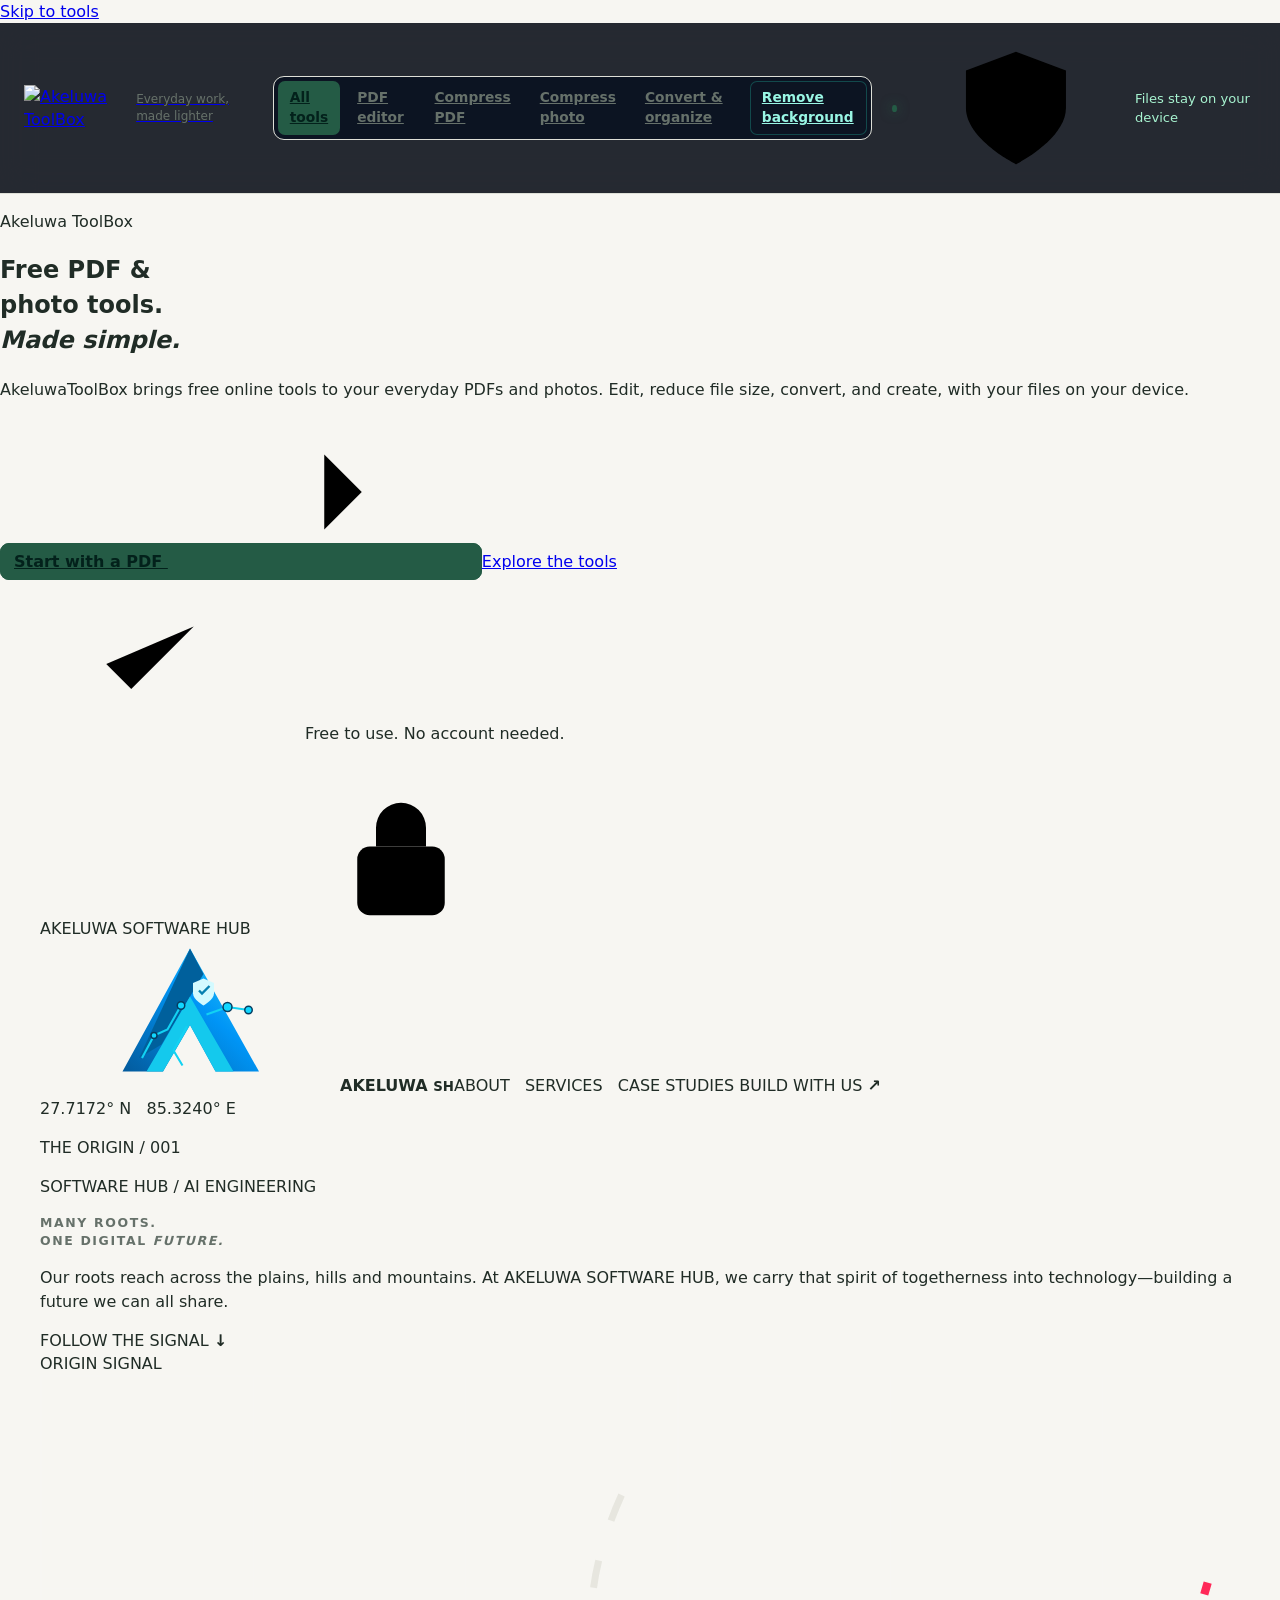
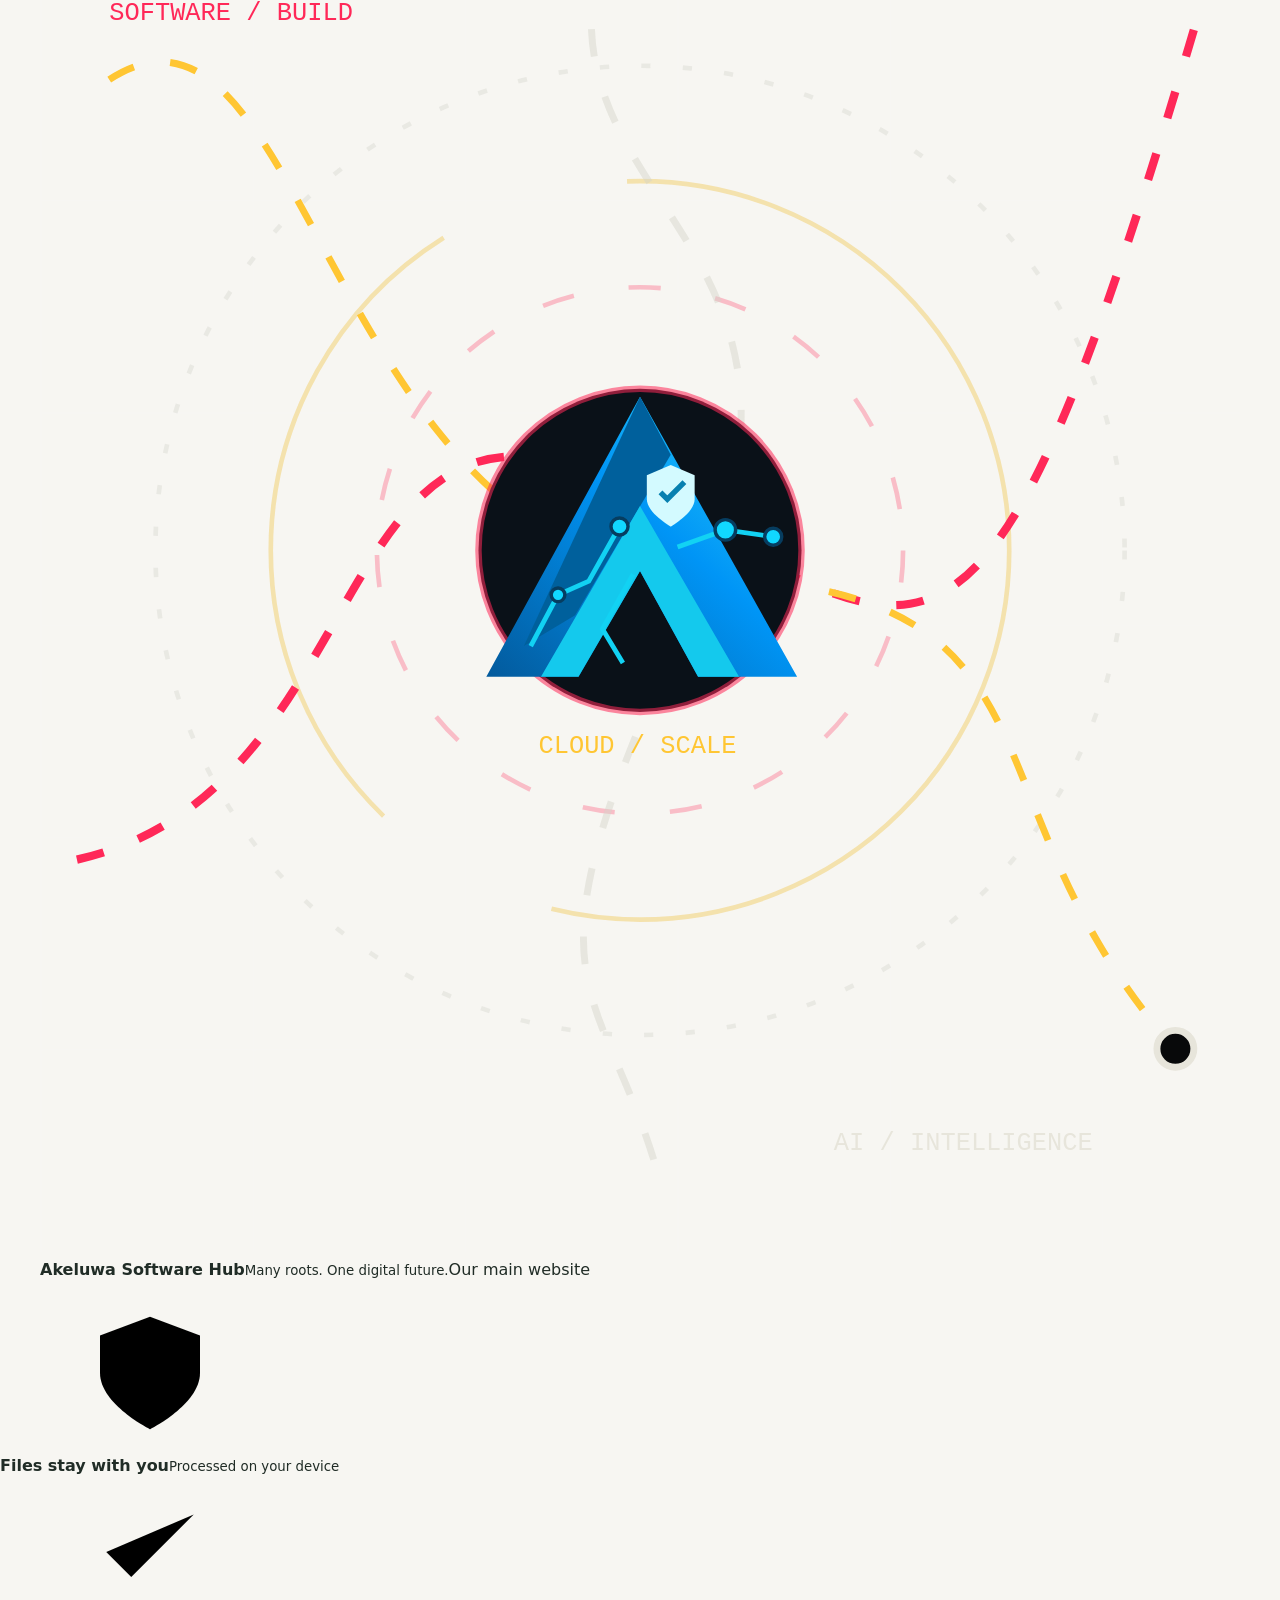
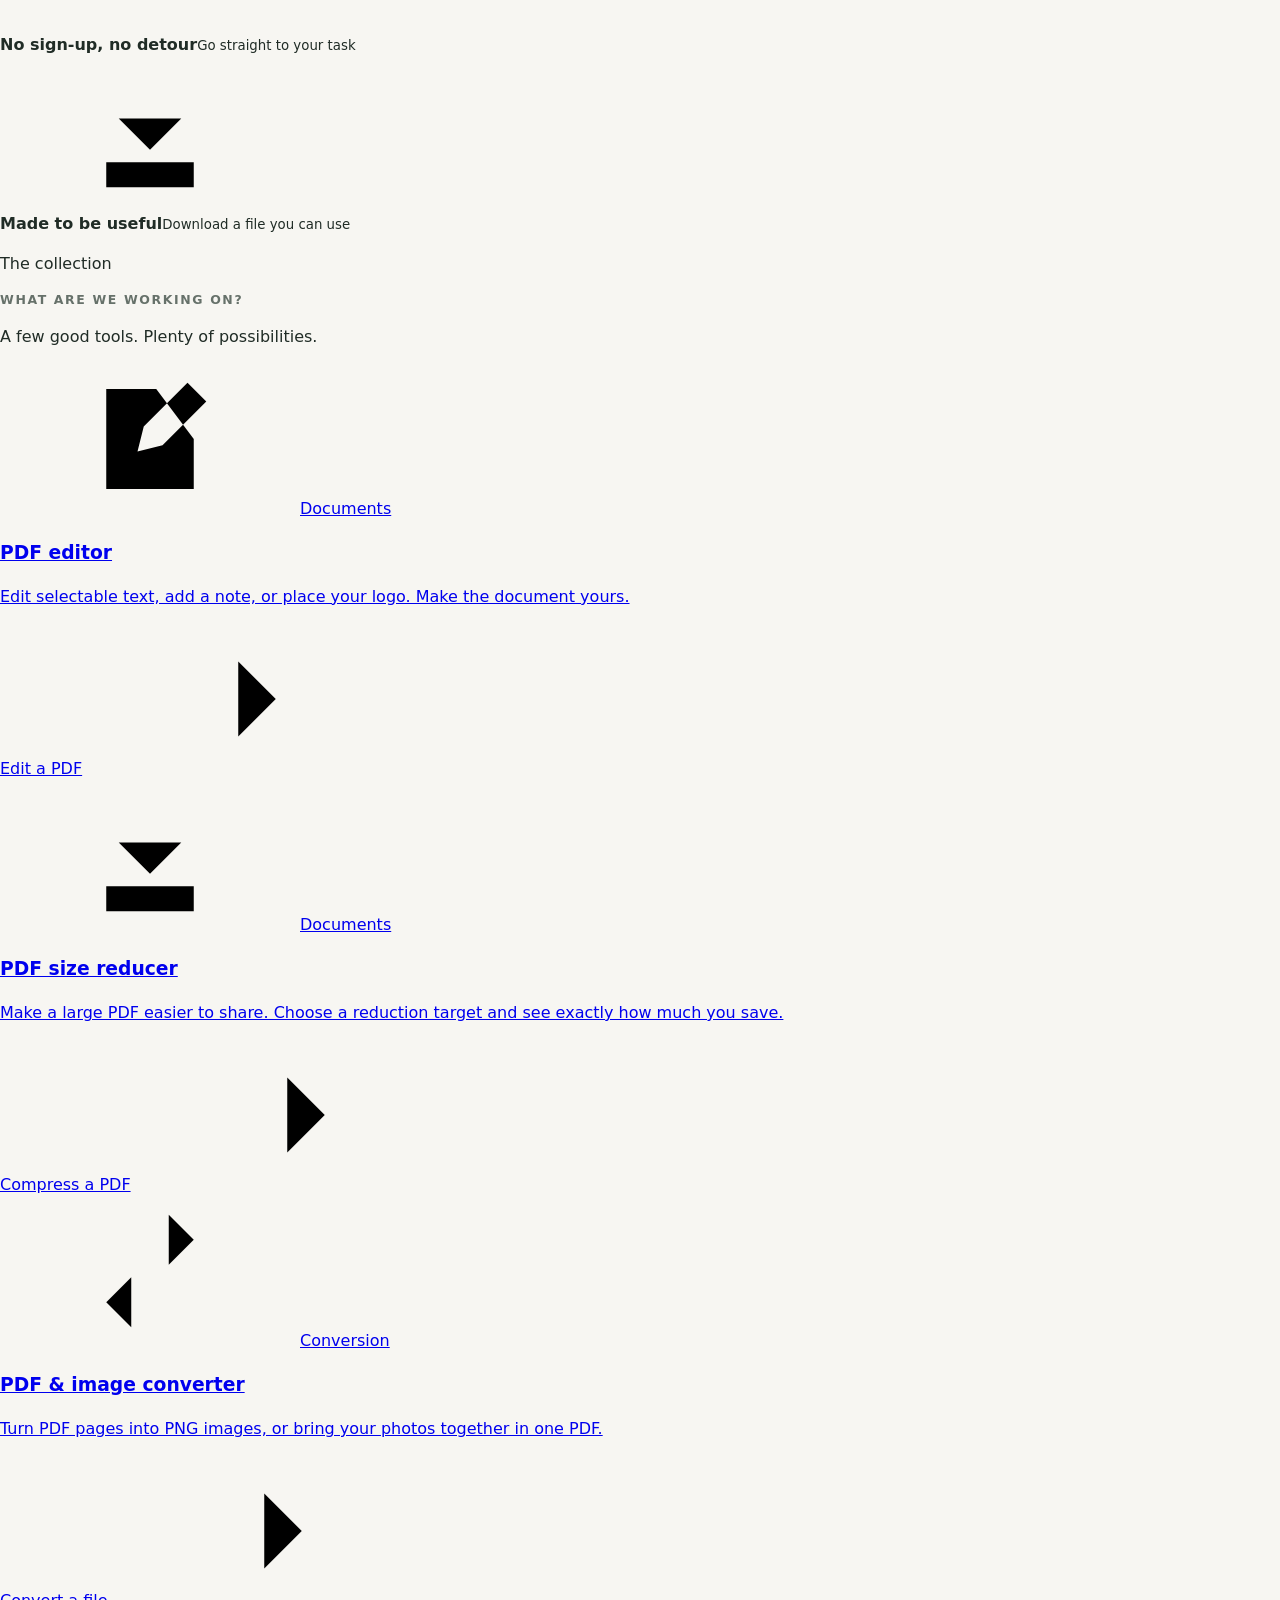
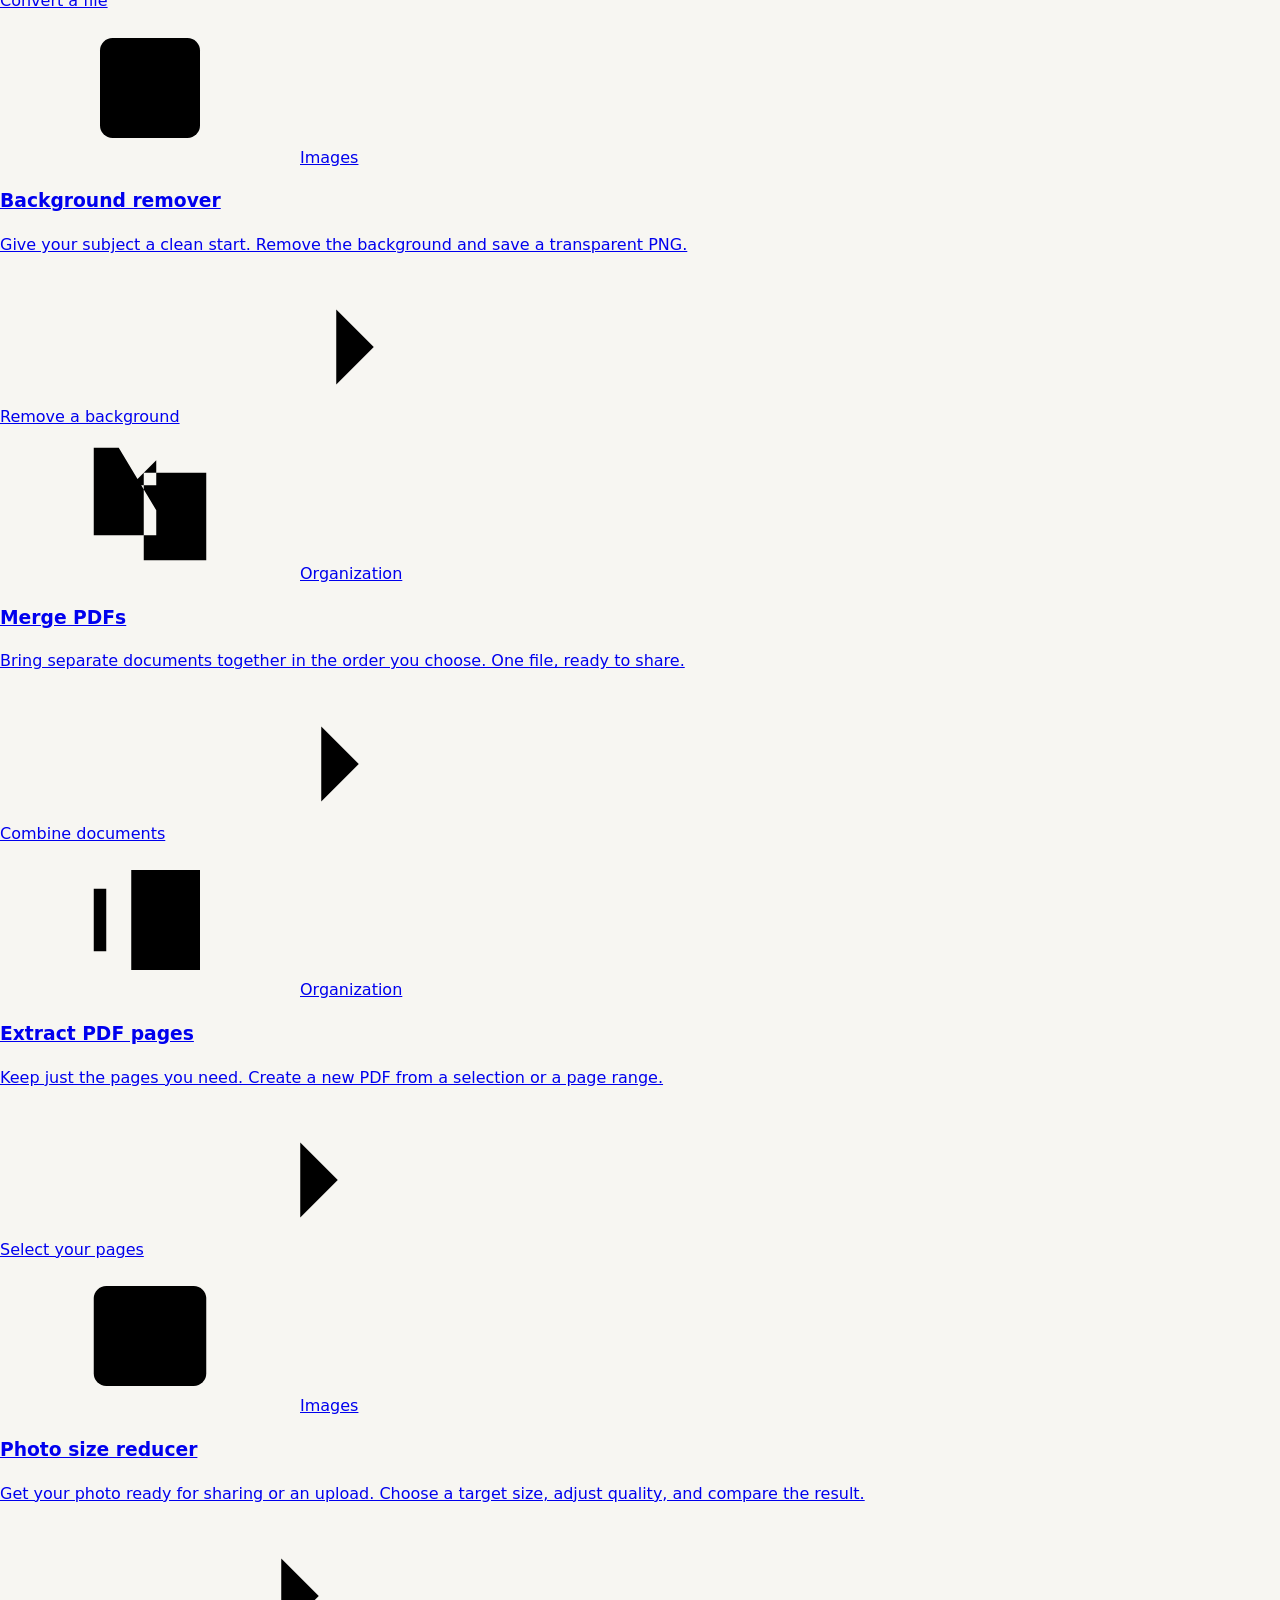
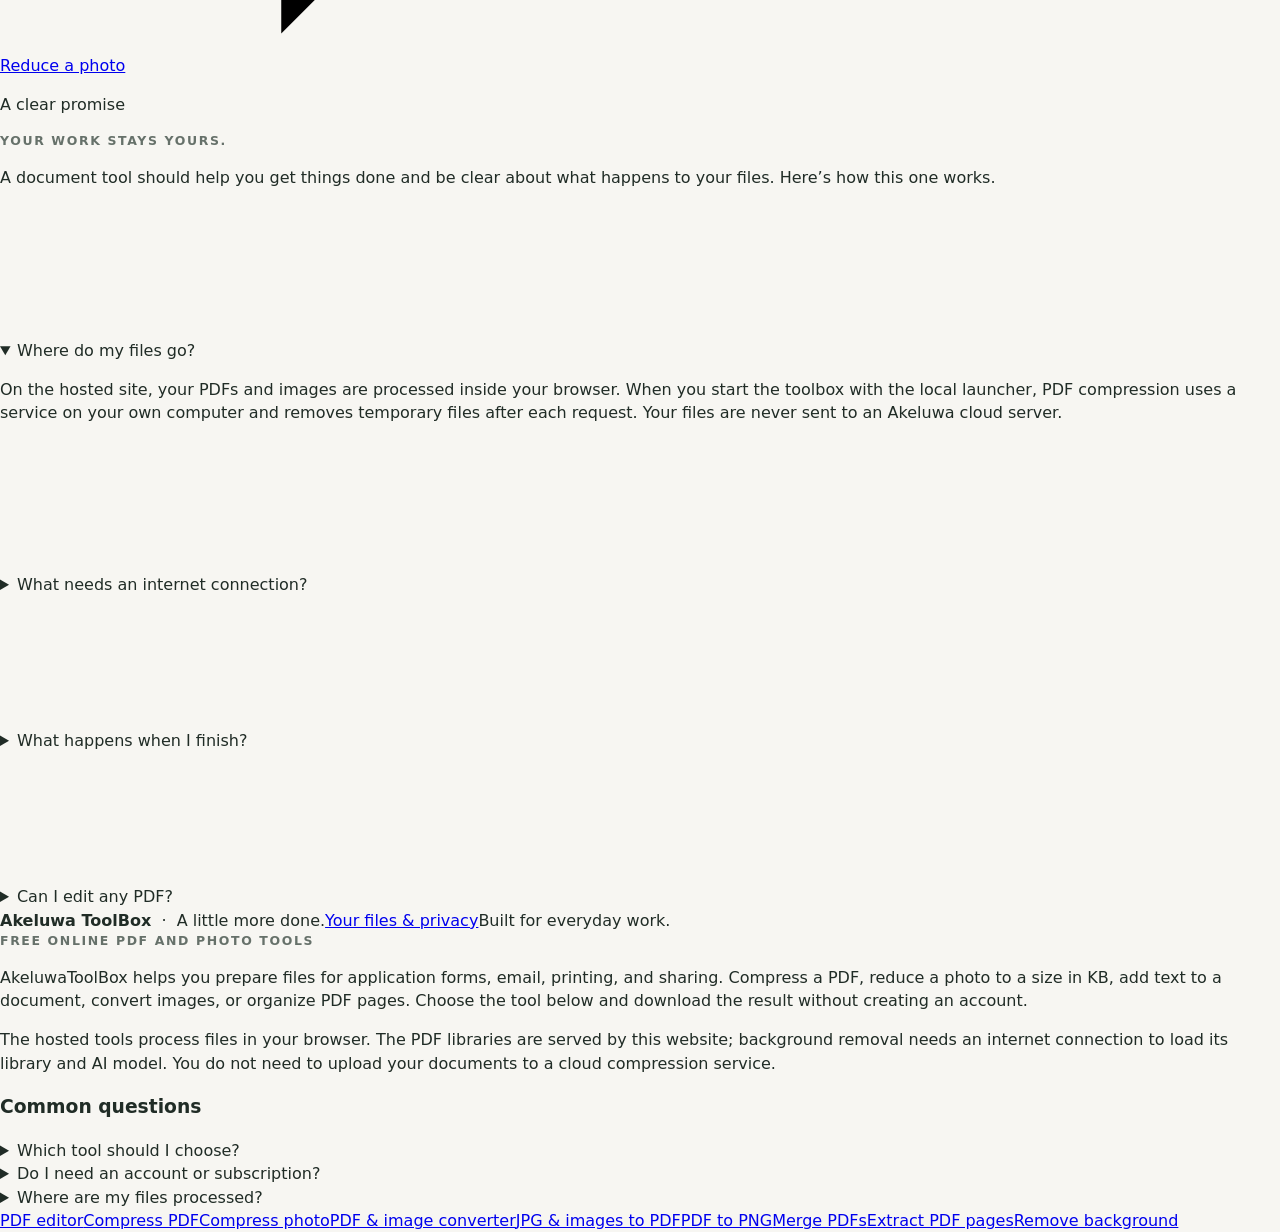
==== commit de3af13b: "Improve toolbox SEO, crawlable navigation, and PDF script reliability" ====
--- a/website/index.html
+++ b/website/index.html
@@ -3,19 +3,19 @@
 <head>
   <meta charset="UTF-8" />
   <meta name="viewport" content="width=device-width, initial-scale=1.0" />
-  <meta name="description" content="Free PDF and photo tools: compress files, edit PDFs, convert images, merge pages, and remove backgrounds without an account." />
+  <meta name="description" content="AkeluwaToolBox offers free online PDF and photo tools. Compress, edit, convert and merge files or remove image backgrounds in your browser. No sign-up." />
   <meta name="author" content="Akeluwa ToolBox" />
   <meta name="robots" content="index, follow" />
-  <meta property="og:title" content="Free PDF &amp; Photo Tools Online | Akeluwa ToolBox" />
-  <meta property="og:description" content="Free PDF and photo tools: compress files, edit PDFs, convert images, merge pages, and remove backgrounds without an account." />
+  <meta property="og:title" content="Akeluwa ToolBox | Free PDF &amp; Photo Tools Online" />
+  <meta property="og:description" content="AkeluwaToolBox offers free online PDF and photo tools. Compress, edit, convert and merge files or remove image backgrounds in your browser. No sign-up." />
   <meta property="og:type" content="website" />
   <meta property="og:url" content="https://akeluwatoolbox-website.vercel.app/" />
   <meta name="twitter:card" content="summary_large_image" />
-  <meta name="twitter:title" content="Free PDF &amp; Photo Tools Online | Akeluwa ToolBox" />
-  <meta name="twitter:description" content="Free PDF and photo tools: compress files, edit PDFs, convert images, merge pages, and remove backgrounds without an account." />
+  <meta name="twitter:title" content="Akeluwa ToolBox | Free PDF &amp; Photo Tools Online" />
+  <meta name="twitter:description" content="AkeluwaToolBox offers free online PDF and photo tools. Compress, edit, convert and merge files or remove image backgrounds in your browser. No sign-up." />
   <link rel="canonical" href="https://akeluwatoolbox-website.vercel.app/" />
   <link rel="manifest" href="/site.webmanifest" />
-  <title>Free PDF &amp; Photo Tools Online | Akeluwa ToolBox</title>
+  <title>Akeluwa ToolBox | Free PDF &amp; Photo Tools Online</title>
   <link rel="icon" type="image/png" sizes="424x367" href="/assets/images/favicon.png" />
   <link rel="apple-touch-icon" href="/assets/images/favicon.png" />
   <style>
@@ -160,7 +160,7 @@
   <svg xmlns="http://www.w3.org/2000/svg" style="position:absolute;width:0;height:0;overflow:hidden" aria-hidden="true"><symbol id="i-arrow" viewBox="0 0 24 24"><path d="M5 12h14m-6-6 6 6-6 6"/></symbol><symbol id="i-shield" viewBox="0 0 24 24"><path d="m12 3 8 3v6c0 5-8 9-8 9s-8-4-8-9V6l8-3Z"/><path d="m8 12 3 3 5-6"/></symbol><symbol id="i-check" viewBox="0 0 24 24"><path d="m5 12 4 4L19 6"/></symbol><symbol id="i-edit" viewBox="0 0 24 24"><path d="M13 4H5v16h14v-8M10 14l1-4 7-7 3 3-7 7-4 1Z"/></symbol><symbol id="i-convert" viewBox="0 0 24 24"><path d="M4 7h15m-4-4 4 4-4 4M20 17H5m4-4-4 4 4 4"/></symbol><symbol id="i-cutout" viewBox="0 0 24 24"><rect x="4" y="4" width="16" height="16" rx="2" stroke-dasharray="2 3"/><path d="m7 16 4-5 3 3 3-4"/><circle cx="8" cy="8" r="1"/></symbol><symbol id="i-merge" viewBox="0 0 24 24"><path d="M7 3H3v14h10v-4M11 7h10v14H11zM7 3l6 6M9 9h4V5"/></symbol><symbol id="i-pages" viewBox="0 0 24 24"><path d="M9 4h11v16H9zM5 7H3v10h2M12 8h5M12 12h5M12 16h3"/></symbol><symbol id="i-image" viewBox="0 0 24 24"><rect x="3" y="4" width="18" height="16" rx="2"/><circle cx="8" cy="9" r="2"/><path d="m3 17 5-4 4 3 5-6 4 5"/></symbol><symbol id="i-lock" viewBox="0 0 24 24"><rect x="5" y="10" width="14" height="11" rx="2"/><path d="M8 10V7a4 4 0 0 1 8 0v3M12 14v3"/></symbol><symbol id="i-plus" viewBox="0 0 24 24"><path d="M12 5v14M5 12h14"/></symbol><symbol id="i-download" viewBox="0 0 24 24"><path d="M12 3v12m-5-5 5 5 5-5M5 17v4h14v-4"/></symbol></svg>
   <div class="app">
     <header>
-      <button class="brand" data-launch-tool="home" aria-label="Akeluwa ToolBox home"><span class="brand-logo-wrap"><img class="brand-logo" src="/assets/images/logo.png" alt="Akeluwa ToolBox" width="2172" height="724" fetchpriority="high" /></span><small>Everyday work, made lighter</small></button>
+      <a class="brand" href="/" data-launch-tool="home" aria-label="Akeluwa ToolBox home"><span class="brand-logo-wrap"><img class="brand-logo" src="/assets/images/logo.png" alt="Akeluwa ToolBox" width="2172" height="724" fetchpriority="high" /></span><small>Everyday work, made lighter</small></a>
       <nav class="tool-tabs" aria-label="Tool navigation"><a class="tool-tab active" data-tool="home" aria-current="page" href="/">All tools</a><a class="tool-tab" data-tool="pdf" href="/pdf-editor/">PDF editor</a><a class="tool-tab" data-tool="reducer" href="/compress-pdf/">Compress PDF</a><a class="tool-tab" data-tool="photo" href="/compress-photo/">Compress photo</a><a class="tool-tab" data-tool="converter" href="/pdf-converter/">Convert &amp; organize</a><a class="tool-tab" data-tool="background" href="/remove-background/">Remove background</a></nav>
       <div class="privacy"><svg class="icon " aria-hidden="true"><use href="#i-shield"></use></svg> Files stay on your device</div>
     </header>
@@ -168,10 +168,10 @@
       <div class="home-inner">
         <div class="hero">
           <div class="hero-copy">
-            <p class="eyebrow">A little less busywork</p>
-            <h1>Your files.<br>A little more<br><em>possibility.</em></h1>
-            <p class="hero-description">Free online tools for your everyday PDFs and photos. Edit, reduce file size, convert, and create, with your files on your device.</p>
-            <div class="hero-actions"><button class="btn primary" data-launch-tool="pdf">Start with a PDF <svg class="icon " aria-hidden="true"><use href="#i-arrow"></use></svg></button><a class="text-link" href="#tools">Explore the tools</a></div>
+            <p class="eyebrow">Akeluwa ToolBox</p>
+            <h1>Free PDF &amp;<br>photo tools.<br><em>Made simple.</em></h1>
+            <p class="hero-description">AkeluwaToolBox brings free online tools to your everyday PDFs and photos. Edit, reduce file size, convert, and create, with your files on your device.</p>
+            <div class="hero-actions"><a class="btn primary" href="/pdf-editor/" data-launch-tool="pdf">Start with a PDF <svg class="icon " aria-hidden="true"><use href="#i-arrow"></use></svg></a><a class="text-link" href="#tools">Explore the tools</a></div>
             <p class="hero-note"><svg class="icon " aria-hidden="true"><use href="#i-check"></use></svg> Free to use. No account needed.</p>
           </div>
           <figure class="hub-preview" aria-labelledby="hub-preview-title">
@@ -198,41 +198,41 @@
         <section class="tools-section" id="tools" tabindex="-1" aria-labelledby="tools-title">
           <div class="section-heading"><div><p class="eyebrow">The collection</p><h2 id="tools-title">What are we working on?</h2></div><p>A few good tools. Plenty of possibilities.</p></div>
           <div class="tool-grid">
-            <button class="tool-card featured" data-launch-tool="pdf">
+            <a class="tool-card featured" href="/pdf-editor/" data-launch-tool="pdf">
               <div><div class="tool-card-head"><span class="tool-card-icon"><svg class="icon " aria-hidden="true"><use href="#i-edit"></use></svg></span><span class="tool-category">Documents</span></div><h3>PDF editor</h3><p>Edit selectable text, add a note, or place your logo. Make the document yours.</p></div>
               <span class="tool-card-action">Edit a PDF<svg class="icon " aria-hidden="true"><use href="#i-arrow"></use></svg></span>
-            </button>
-            <button class="tool-card" data-launch-tool="reducer">
+            </a>
+            <a class="tool-card" href="/compress-pdf/" data-launch-tool="reducer">
               <div><div class="tool-card-head"><span class="tool-card-icon"><svg class="icon" aria-hidden="true"><use href="#i-download"></use></svg></span><span class="tool-category">Documents</span></div><h3>PDF size reducer</h3><p>Make a large PDF easier to share. Choose a reduction target and see exactly how much you save.</p></div>
               <span class="tool-card-action">Compress a PDF<svg class="icon" aria-hidden="true"><use href="#i-arrow"></use></svg></span>
-            </button>
-            <button class="tool-card" data-launch-tool="converter" data-launch-panel="pdf-to-image">
+            </a>
+            <a class="tool-card" href="/pdf-to-png/" data-launch-tool="converter" data-launch-panel="pdf-to-image">
               <div><div class="tool-card-head"><span class="tool-card-icon"><svg class="icon " aria-hidden="true"><use href="#i-convert"></use></svg></span><span class="tool-category">Conversion</span></div><h3>PDF & image converter</h3><p>Turn PDF pages into PNG images, or bring your photos together in one PDF.</p></div>
               <span class="tool-card-action">Convert a file<svg class="icon " aria-hidden="true"><use href="#i-arrow"></use></svg></span>
-            </button>
-            <button class="tool-card" data-launch-tool="background">
+            </a>
+            <a class="tool-card" href="/remove-background/" data-launch-tool="background">
               <div><div class="tool-card-head"><span class="tool-card-icon"><svg class="icon " aria-hidden="true"><use href="#i-cutout"></use></svg></span><span class="tool-category">Images</span></div><h3>Background remover</h3><p>Give your subject a clean start. Remove the background and save a transparent PNG.</p></div>
               <span class="tool-card-action">Remove a background<svg class="icon " aria-hidden="true"><use href="#i-arrow"></use></svg></span>
-            </button>
-            <button class="tool-card" data-launch-tool="converter" data-launch-panel="merge-pdfs">
+            </a>
+            <a class="tool-card" href="/merge-pdf/" data-launch-tool="converter" data-launch-panel="merge-pdfs">
               <div><div class="tool-card-head"><span class="tool-card-icon"><svg class="icon " aria-hidden="true"><use href="#i-merge"></use></svg></span><span class="tool-category">Organization</span></div><h3>Merge PDFs</h3><p>Bring separate documents together in the order you choose. One file, ready to share.</p></div>
               <span class="tool-card-action">Combine documents<svg class="icon " aria-hidden="true"><use href="#i-arrow"></use></svg></span>
-            </button>
-            <button class="tool-card" data-launch-tool="converter" data-launch-panel="extract-pages">
+            </a>
+            <a class="tool-card" href="/extract-pdf-pages/" data-launch-tool="converter" data-launch-panel="extract-pages">
               <div><div class="tool-card-head"><span class="tool-card-icon"><svg class="icon " aria-hidden="true"><use href="#i-pages"></use></svg></span><span class="tool-category">Organization</span></div><h3>Extract PDF pages</h3><p>Keep just the pages you need. Create a new PDF from a selection or a page range.</p></div>
               <span class="tool-card-action">Select your pages<svg class="icon " aria-hidden="true"><use href="#i-arrow"></use></svg></span>
-            </button>
-            <button class="tool-card" data-launch-tool="photo">
+            </a>
+            <a class="tool-card" href="/compress-photo/" data-launch-tool="photo">
               <div><div class="tool-card-head"><span class="tool-card-icon"><svg class="icon " aria-hidden="true"><use href="#i-image"></use></svg></span><span class="tool-category">Images</span></div><h3>Photo size reducer</h3><p>Get your photo ready for sharing or an upload. Choose a target size, adjust quality, and compare the result.</p></div>
               <span class="tool-card-action">Reduce a photo<svg class="icon " aria-hidden="true"><use href="#i-arrow"></use></svg></span>
-            </button>
+            </a>
           </div>
         </section>
         <section class="privacy-section" id="privacy" aria-labelledby="privacy-title">
           <div><p class="eyebrow">A clear promise</p><h2 id="privacy-title">Your work stays yours.</h2><p>A document tool should help you get things done and be clear about what happens to your files. Here’s how this one works.</p></div>
           <div class="privacy-details">
             <details open><summary>Where do my files go? <svg class="icon " aria-hidden="true"><use href="#i-plus"></use></svg></summary><p>On the hosted site, your PDFs and images are processed inside your browser. When you start the toolbox with the local launcher, PDF compression uses a service on your own computer and removes temporary files after each request. Your files are never sent to an Akeluwa cloud server.</p></details>
-            <details><summary>What needs an internet connection? <svg class="icon " aria-hidden="true"><use href="#i-plus"></use></svg></summary><p>The PDF libraries and background-removal model load from external providers. The first load needs internet access. Background removal can take longer while the model downloads; processing happens on your device.</p></details>
+            <details><summary>What needs an internet connection? <svg class="icon " aria-hidden="true"><use href="#i-plus"></use></svg></summary><p>The hosted website needs an internet connection to load. PDF tools load their libraries from this website. Background removal also downloads its library and AI model from external providers, which can take longer on the first run. Processing happens on your device.</p></details>
             <details><summary>What happens when I finish? <svg class="icon " aria-hidden="true"><use href="#i-plus"></use></svg></summary><p>Closing or refreshing the tab clears the active editing workspace. Files you download remain on your device. Your browser may keep the tool libraries and AI model in its cache.</p></details>
             <details><summary>Can I edit any PDF? <svg class="icon " aria-hidden="true"><use href="#i-plus"></use></svg></summary><p>The editor adds text and images over your document and can cover and replace selectable text. Scanned documents need OCR, which isn’t included. Covering text is a visual edit and does not securely remove the original content.</p></details>
           </div>
@@ -255,7 +255,7 @@
           <div class="toolbar-group"><button class="btn" id="zoomOut" disabled>−</button><span id="zoomReadout" class="zoom">100%</span><button class="btn" id="zoomIn" disabled>＋</button><button class="btn primary" id="exportBtn" disabled>Download PDF</button></div>
         </div>
         <div class="stage-wrap" id="stageWrap">
-          <div class="empty" id="empty"><div class="empty-icon"></div><h1>Open a PDF to begin</h1><p>Then add a PNG or JPG, drag it into position, resize it, and download the finished PDF.</p></div>
+          <div class="empty" id="empty"><div class="empty-icon"></div><h1>Free online PDF editor</h1><p>Open a PDF, add text or a PNG or JPG image, adjust its position and size, and download the edited PDF.</p></div>
           <div id="pageStage"><canvas id="pdfCanvas"></canvas><div id="textLayer"></div><div id="overlayLayer"></div></div>
         </div>
       </main>
@@ -323,10 +323,10 @@
       </div>
     </section>
     <section class="converter-tool hidden" id="converterTool">
-      <div class="bg-bar"><div><h1>PDF / Image Converter</h1><p>Convert PDF pages to images, or build a PDF from images</p></div></div>
+      <div class="bg-bar"><div><h1 id="converterTitle">Free PDF &amp; Image Converter Online</h1><p>Convert PDF pages to images, or build a PDF from images</p></div></div>
       <div class="converter-layout">
         <section class="converter-panel" id="pdf-to-image" tabindex="-1">
-          <h1>PDF to image</h1>
+          <h2>PDF to image</h2>
           <p>Export one page or every page as PNG files. Output height is calculated automatically from your required width.</p>
           <label class="upload" id="pdfConvertDrop"><input id="pdfConvertInput" type="file" accept="application/pdf,.pdf" /><span class="upload-icon">PDF</span><strong>Choose a PDF</strong><small>or drag it here</small></label>
           <div class="converter-row">
@@ -337,7 +337,7 @@
           <div class="converter-output" id="pdfToImageStatus"><strong>No PDF selected</strong>Choose a PDF to see page count and export size.</div>
         </section>
         <section class="converter-panel" id="image-to-pdf" tabindex="-1">
-          <h1>Image to PDF</h1>
+          <h2>Image to PDF</h2>
           <p>Choose one or more images and download a single PDF. Use original image size, standard paper, or a custom page size.</p>
           <label class="upload" id="imagePdfDrop"><input id="imagePdfInput" type="file" multiple accept="image/png,image/jpeg,image/webp,.png,.jpg,.jpeg,.webp" /><span class="upload-icon">IMG</span><strong>Choose images</strong><small>PNG, JPG, or WebP</small></label>
           <div class="converter-row">
@@ -352,7 +352,7 @@
           <div class="converter-output" id="imageToPdfStatus"><strong>No images selected</strong>Choose images to build a PDF.</div>
         </section>
         <section class="converter-panel" id="image-converter" tabindex="-1">
-          <h1>Image converter</h1>
+          <h2>Image converter</h2>
           <p>Change image format, resize by width, and reduce file size for sharing, forms, websites, or uploads.</p>
           <label class="upload" id="imageConvertDrop"><input id="imageConvertInput" type="file" accept="image/png,image/jpeg,image/webp,.png,.jpg,.jpeg,.webp" /><span class="upload-icon">PIC</span><strong>Choose an image</strong><small>PNG, JPG, or WebP</small></label>
           <div class="converter-row">
@@ -364,14 +364,14 @@
           <div class="converter-output" id="imageConvertStatus"><strong>No image selected</strong>Choose an image to convert, resize, or compress.</div>
         </section>
         <section class="converter-panel" id="merge-pdfs" tabindex="-1">
-          <h1>Merge PDFs</h1>
+          <h2>Merge PDFs</h2>
           <p>Combine multiple PDFs into one file for applications, invoices, reports, scanned documents, or submissions.</p>
           <label class="upload" id="pdfMergeDrop"><input id="pdfMergeInput" type="file" multiple accept="application/pdf,.pdf" /><span class="upload-icon">PDF</span><strong>Choose PDFs</strong><small>Select two or more files</small></label>
           <button class="btn primary" id="mergePdfsBtn" style="width:100%;margin-top:14px" disabled>Download merged PDF</button>
           <div class="converter-output" id="pdfMergeStatus"><strong>No PDFs selected</strong>Choose PDFs in the order you want them merged.</div>
         </section>
         <section class="converter-panel" id="extract-pages" tabindex="-1">
-          <h1>Extract PDF pages</h1>
+          <h2>Extract PDF pages</h2>
           <p>Create a new PDF from selected pages. Use ranges like 1, 3-5, 8 for documents, IDs, certificates, or forms.</p>
           <label class="upload" id="pdfExtractDrop"><input id="pdfExtractInput" type="file" accept="application/pdf,.pdf" /><span class="upload-icon">PDF</span><strong>Choose a PDF</strong><small>Then enter pages to keep</small></label>
           <label><span class="mini-label">Pages to extract</span><input class="number-input" id="pdfExtractPages" type="text" placeholder="1, 3-5, 8" /></label>
@@ -404,18 +404,18 @@
         </aside>
       </div>
     </section>
-    <!-- seo-guide:start --><section class="seo-guide" id="toolGuide" aria-labelledby="guideTitle"><h2 id="guideTitle">Free online PDF and photo tools</h2><p>Choose a tool for the file you want to change. Akeluwa ToolBox helps you reduce file sizes, prepare documents, convert photos, and create transparent images in your browser. No account is required.</p><p>The hosted tools process files in your browser. Libraries and the background removal model need an internet connection to load; they do not require uploading your documents to a cloud compression service.</p><h3>Common questions</h3><details><summary>Which tool should I choose?</summary><p>Use the PDF reducer for document size, the photo reducer for a target size in KB, and the converters to change file formats. Keep your originals so you can compare the downloaded result.</p></details><nav class="related-tools" aria-label="Related file tools"><a href="/pdf-editor/">PDF editor</a><a href="/compress-pdf/">Compress PDF</a><a href="/compress-photo/">Compress photo</a><a href="/pdf-converter/">PDF &amp; image converter</a><a href="/jpg-to-pdf/">JPG &amp; images to PDF</a><a href="/pdf-to-png/">PDF to PNG</a><a href="/merge-pdf/">Merge PDFs</a><a href="/extract-pdf-pages/">Extract PDF pages</a><a href="/remove-background/">Remove background</a></nav></section><!-- seo-guide:end -->
+    <!-- seo-guide:start --><section class="seo-guide" id="toolGuide" aria-labelledby="guideTitle"><h2 id="guideTitle">Free online PDF and photo tools</h2><p>AkeluwaToolBox helps you prepare files for application forms, email, printing, and sharing. Compress a PDF, reduce a photo to a size in KB, add text to a document, convert images, or organize PDF pages. Choose the tool below and download the result without creating an account.</p><p>The hosted tools process files in your browser. The PDF libraries are served by this website; background removal needs an internet connection to load its library and AI model. You do not need to upload your documents to a cloud compression service.</p><h3>Common questions</h3><details><summary>Which tool should I choose?</summary><p>Use the PDF reducer for document size, the photo reducer for a target size in KB, and the converters to change file formats. Keep your originals so you can compare the downloaded result.</p></details><details><summary>Do I need an account or subscription?</summary><p>The current AkeluwaToolBox tools are free to use without registration or a subscription.</p></details><details><summary>Where are my files processed?</summary><p>On this hosted website, the tools process PDFs and photos in your browser. If you run the optional local PDF service, it processes PDFs on your own computer and deletes temporary files after each request.</p></details><nav class="related-tools" aria-label="Related file tools"><a href="/pdf-editor/">PDF editor</a><a href="/compress-pdf/">Compress PDF</a><a href="/compress-photo/">Compress photo</a><a href="/pdf-converter/">PDF &amp; image converter</a><a href="/jpg-to-pdf/">JPG &amp; images to PDF</a><a href="/pdf-to-png/">PDF to PNG</a><a href="/merge-pdf/">Merge PDFs</a><a href="/extract-pdf-pages/">Extract PDF pages</a><a href="/remove-background/">Remove background</a></nav></section><!-- seo-guide:end -->
   </div>
   <div class="toast" id="toast" role="status" aria-live="polite"></div>
-  <script id="structured-data" type="application/ld+json">{"@context":"https://schema.org","@graph":[{"@type":"WebApplication","@id":"https://akeluwatoolbox-website.vercel.app/#application","name":"Akeluwa ToolBox","url":"https://akeluwatoolbox-website.vercel.app/","description":"Free PDF and photo tools: compress files, edit PDFs, convert images, merge pages, and remove backgrounds without an account.","applicationCategory":"UtilitiesApplication","operatingSystem":"Any device with a supported web browser","offers":{"@type":"Offer","price":"0","priceCurrency":"USD"}},{"@type":"WebSite","@id":"https://akeluwatoolbox-website.vercel.app/#website","name":"Akeluwa ToolBox","alternateName":"AkeluwaToolBox","url":"https://akeluwatoolbox-website.vercel.app/"}]}</script>
+  <script id="structured-data" type="application/ld+json">{"@context":"https://schema.org","@graph":[{"@type":"WebApplication","@id":"https://akeluwatoolbox-website.vercel.app/#application","name":"Akeluwa ToolBox","url":"https://akeluwatoolbox-website.vercel.app/","description":"AkeluwaToolBox offers free online PDF and photo tools. Compress, edit, convert and merge files or remove image backgrounds in your browser. No sign-up.","applicationCategory":"UtilitiesApplication","operatingSystem":"Any device with a supported web browser","offers":{"@type":"Offer","price":"0","priceCurrency":"USD"}},{"@type":"WebSite","@id":"https://akeluwatoolbox-website.vercel.app/#website","name":"Akeluwa ToolBox","alternateName":["AkeluwaToolBox","Akeluwa Toolbox"],"url":"https://akeluwatoolbox-website.vercel.app/","description":"AkeluwaToolBox offers free online PDF and photo tools. Compress, edit, convert and merge files or remove image backgrounds in your browser. No sign-up."},{"@type":"WebPage","@id":"https://akeluwatoolbox-website.vercel.app/#webpage","url":"https://akeluwatoolbox-website.vercel.app/","name":"Akeluwa ToolBox | Free PDF & Photo Tools Online","description":"AkeluwaToolBox offers free online PDF and photo tools. Compress, edit, convert and merge files or remove image backgrounds in your browser. No sign-up.","inLanguage":"en","isPartOf":{"@id":"https://akeluwatoolbox-website.vercel.app/#website"},"mainEntity":{"@id":"https://akeluwatoolbox-website.vercel.app/#application"}}]}</script>
   <script id="site-origin" type="application/json">"https://akeluwatoolbox-website.vercel.app"</script>
-  <script src="https://cdnjs.cloudflare.com/ajax/libs/pdf-lib/1.17.1/pdf-lib.min.js"></script>
+  <script src="/assets/vendor/pdf-lib/pdf-lib.min.js"></script>
   <script type="module">
-    import * as pdfjsLib from 'https://cdnjs.cloudflare.com/ajax/libs/pdf.js/4.10.38/pdf.min.mjs';
+    import * as pdfjsLib from '/assets/vendor/pdfjs/pdf.min.js';
     import { initPdfReducer } from '/assets/js/pdf-reducer.js';
     import { initPhotoReducer } from '/assets/js/photo-reducer.js';
     import { pages as seoPages, pageFor, pageFromLocation, updateSeo } from '/assets/js/seo.js';
-    pdfjsLib.GlobalWorkerOptions.workerSrc = 'https://cdnjs.cloudflare.com/ajax/libs/pdf.js/4.10.38/pdf.worker.min.mjs';
+    pdfjsLib.GlobalWorkerOptions.workerSrc = '/assets/vendor/pdfjs/pdf.worker.min.js';
 
     const $ = (id) => document.getElementById(id);
     const state = { pdfBytes:null, pdfDoc:null, fileName:'document.pdf', page:1, pages:0, scale:1.15, items:[], selected:null, renderTask:null, textMode:false, textEdits:[], selectedText:null };
@@ -804,7 +804,9 @@
       if(event.button || event.ctrlKey || event.metaKey || event.shiftKey || event.altKey)return;
       event.preventDefault();activateTool(tab.dataset.tool);
     });
-    document.querySelectorAll('[data-launch-tool]').forEach(button=>button.onclick=()=>{
+    document.querySelectorAll('[data-launch-tool]').forEach(button=>button.onclick=event=>{
+      if(event.button || event.ctrlKey || event.metaKey || event.shiftKey || event.altKey)return;
+      event.preventDefault();
       const panel=button.dataset.launchPanel;
       activateTool(button.dataset.launchTool, pageFor(button.dataset.launchTool,panel));
       if(panel)requestAnimationFrame(()=>{const target=$(panel);target.scrollIntoView({behavior:matchMedia('(prefers-reduced-motion: reduce)').matches?'instant':'smooth',block:'start'});target.focus({preventScroll:true})});
@@ -817,7 +819,7 @@
     activateTool(initialPage.tool, initialPage, false);
     window.addEventListener('popstate',()=>{const page=pageFromLocation();activateTool(page.tool,page,false)});
     document.addEventListener('click',event=>{
-      const link=event.target.closest('.related-tools a');
+      const link=event.target.closest('.related-tools a, .breadcrumbs a');
       if(!link || event.defaultPrevented || event.button || event.ctrlKey || event.metaKey || event.shiftKey || event.altKey)return;
       const page=seoPages.find(page=>page.path===new URL(link.href).pathname);
       if(page){event.preventDefault();activateTool(page.tool,page)}
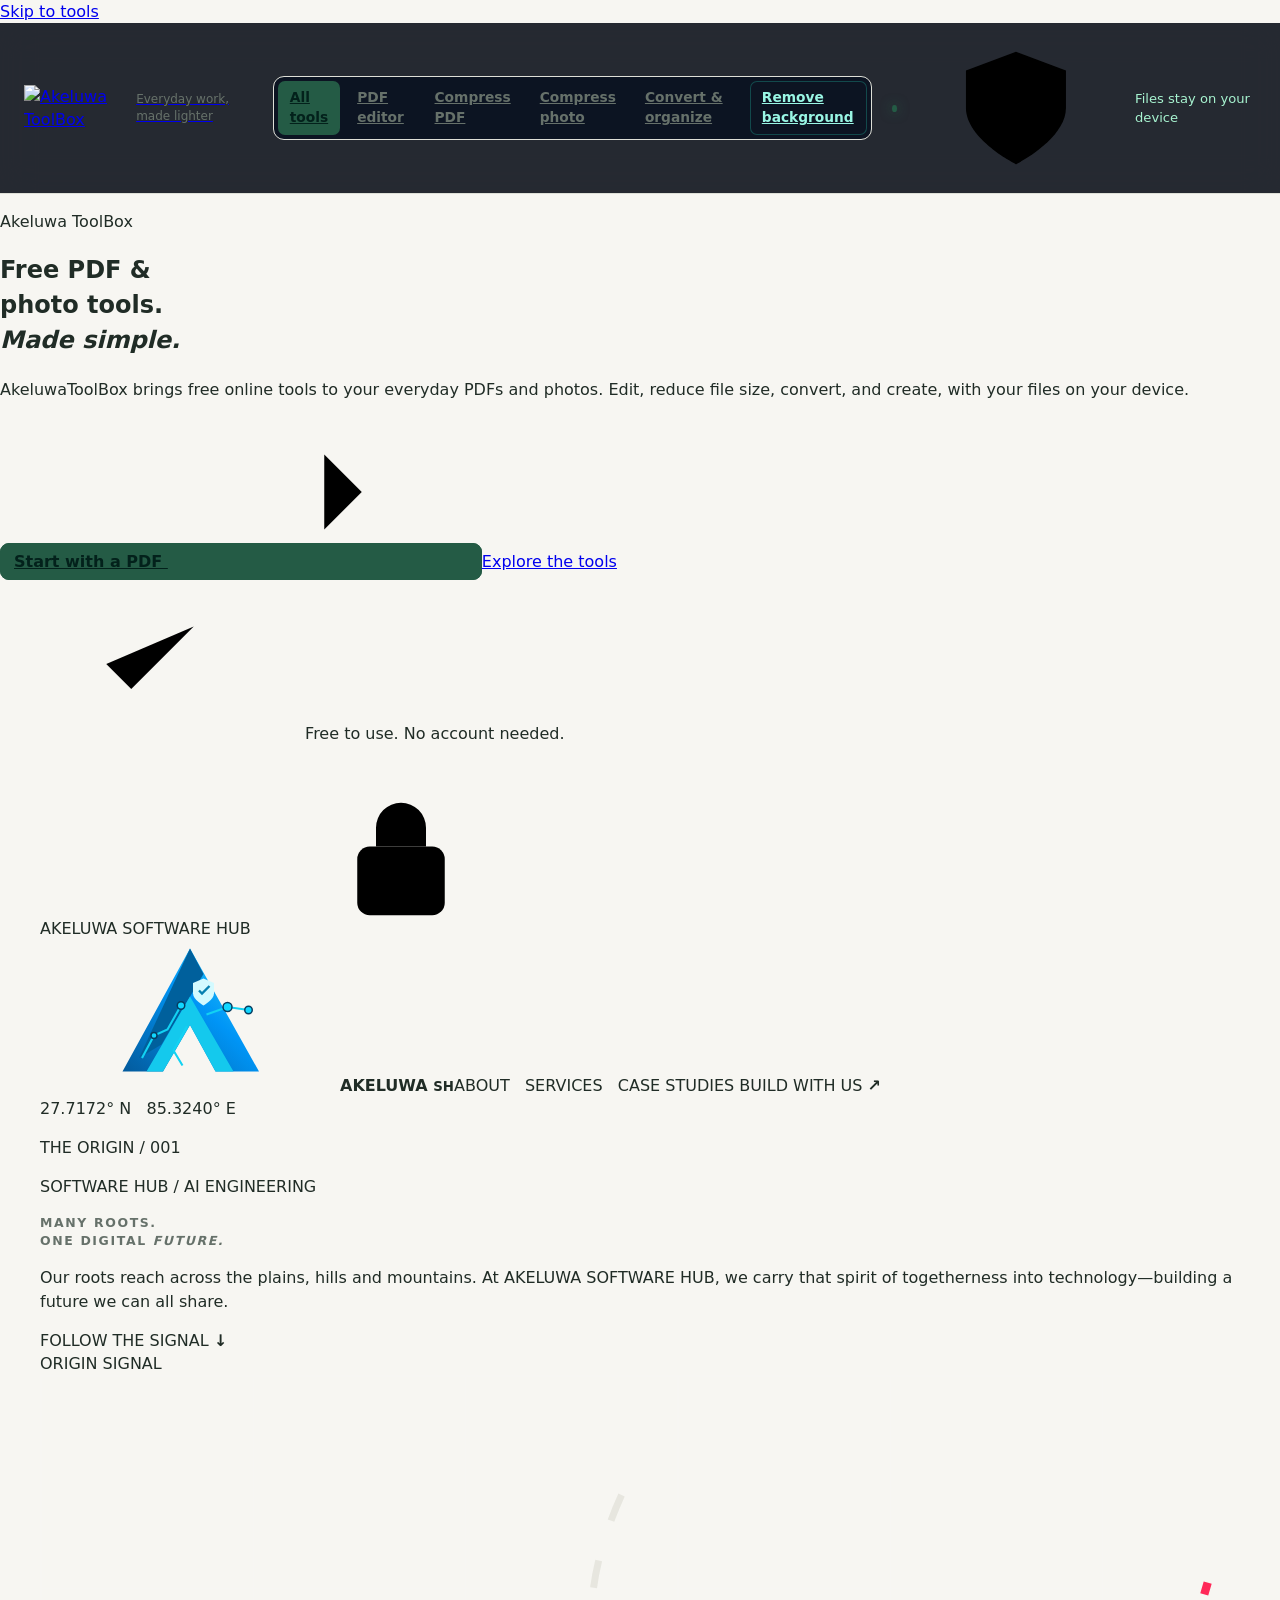
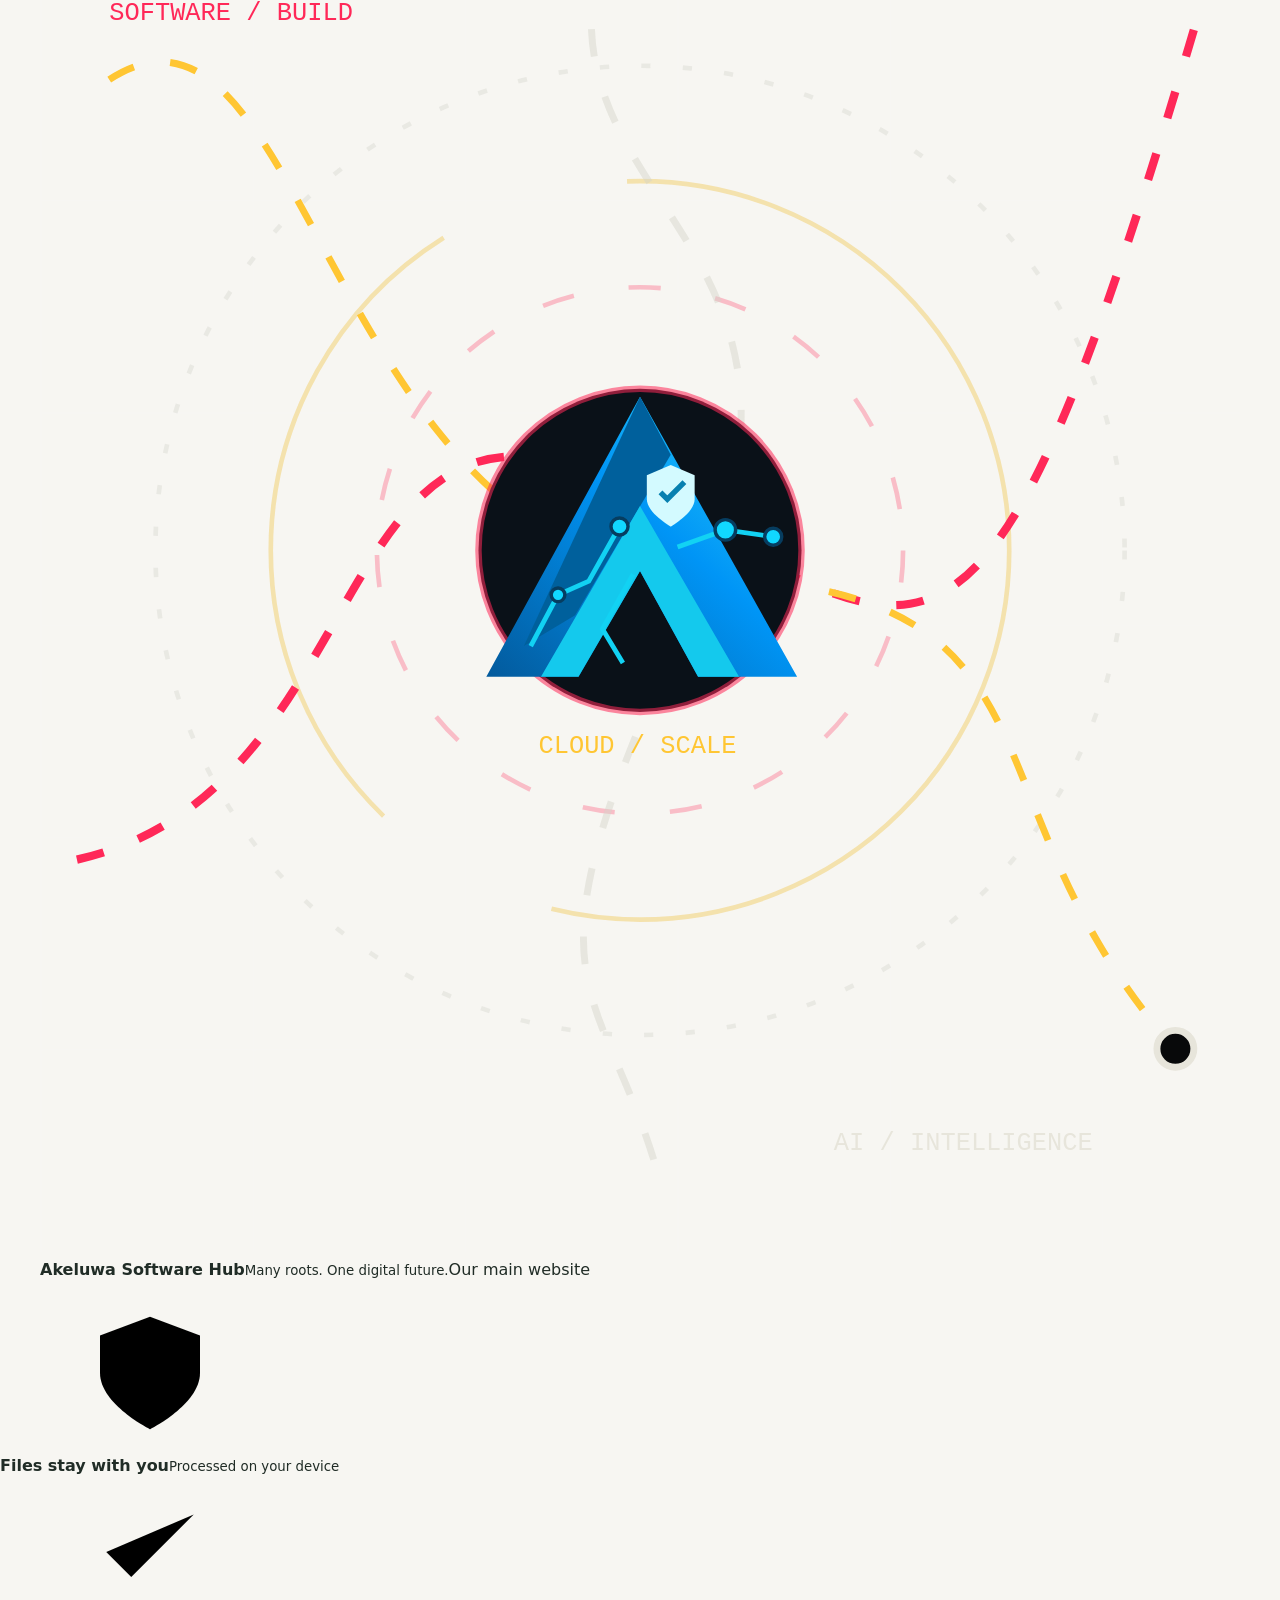
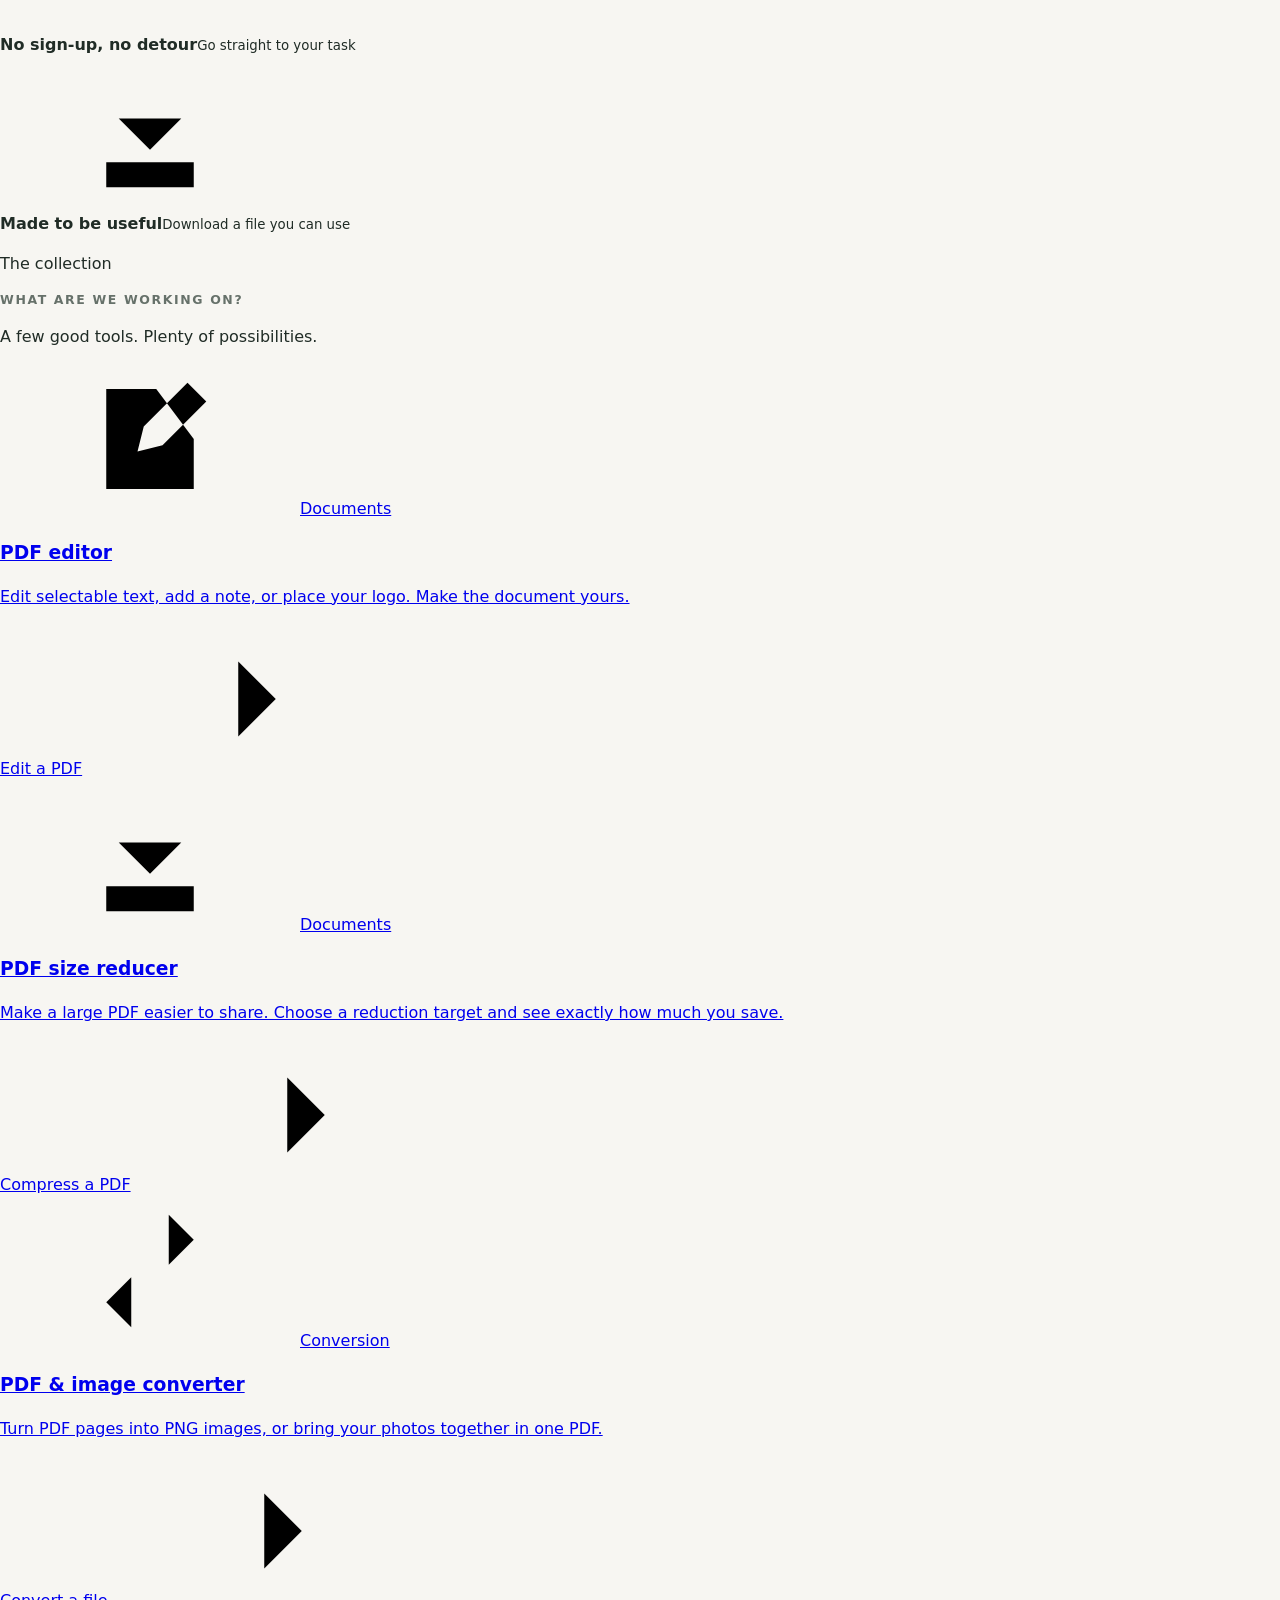
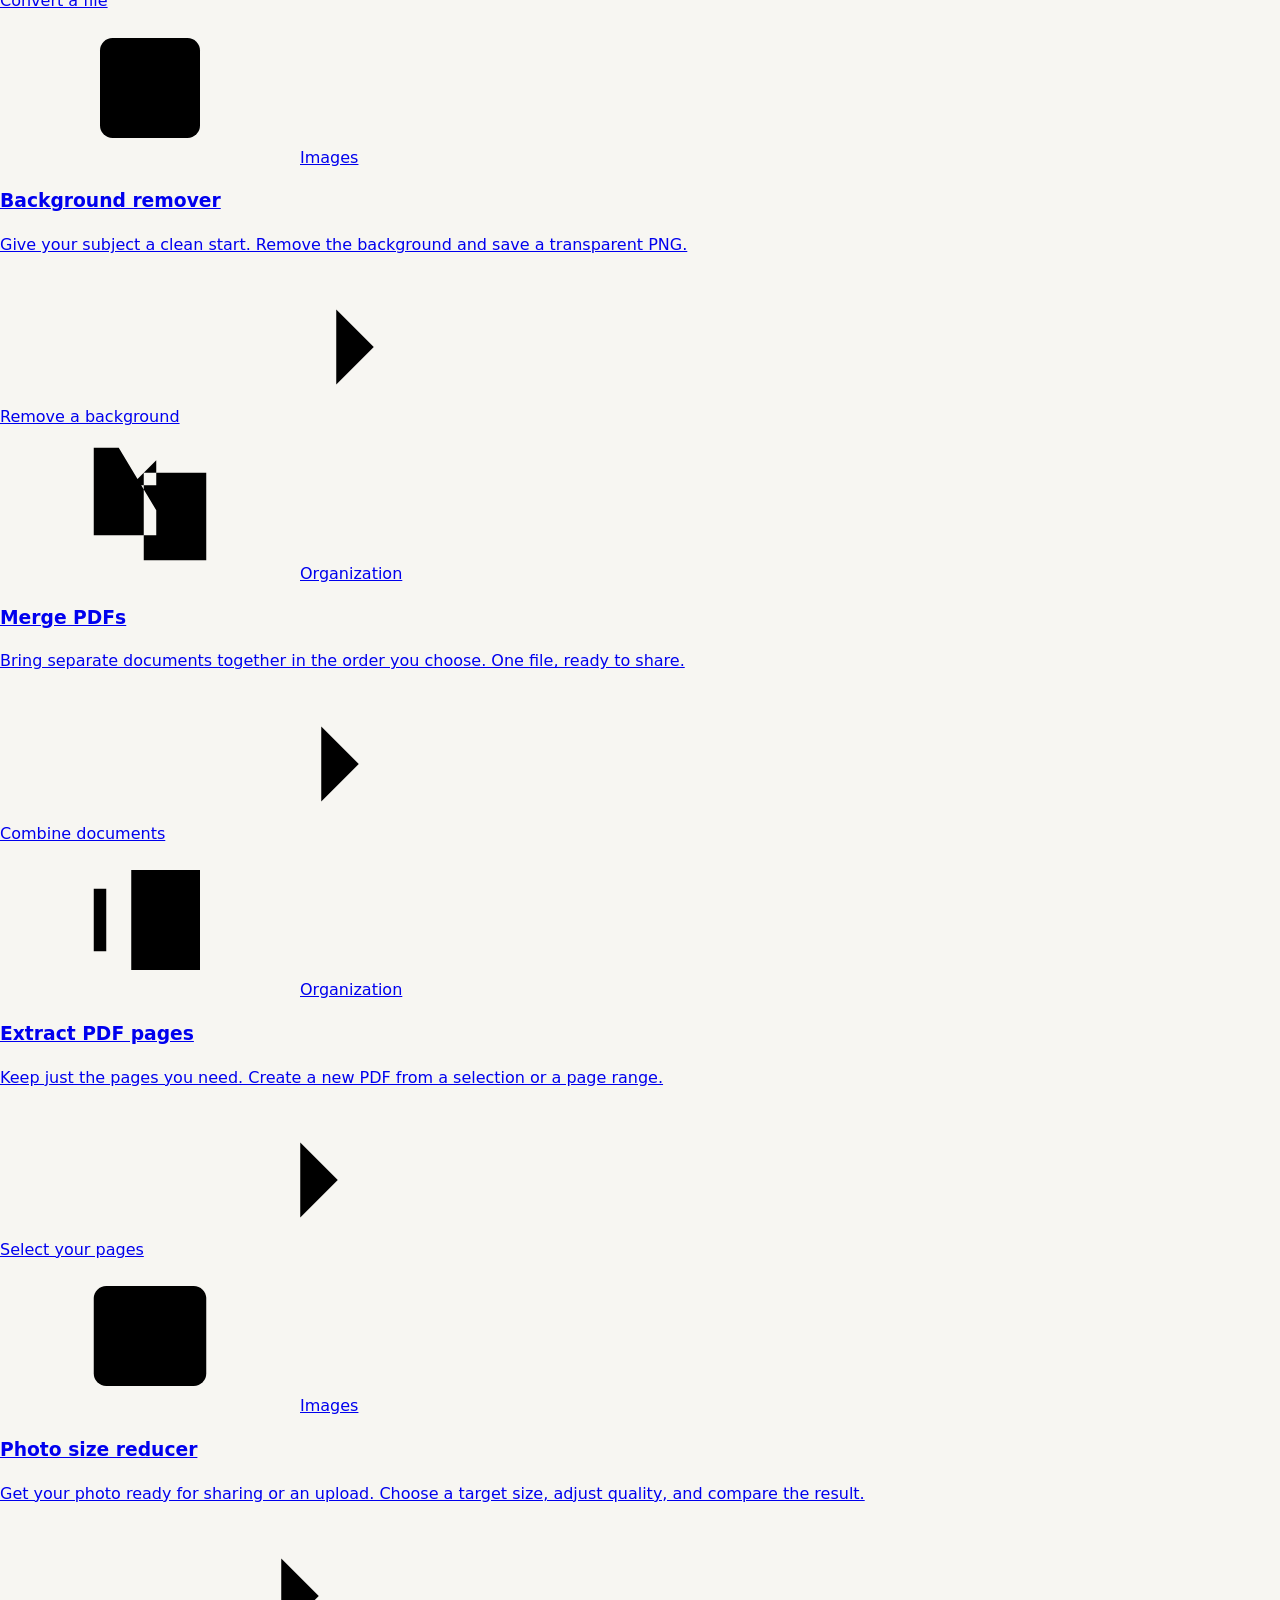
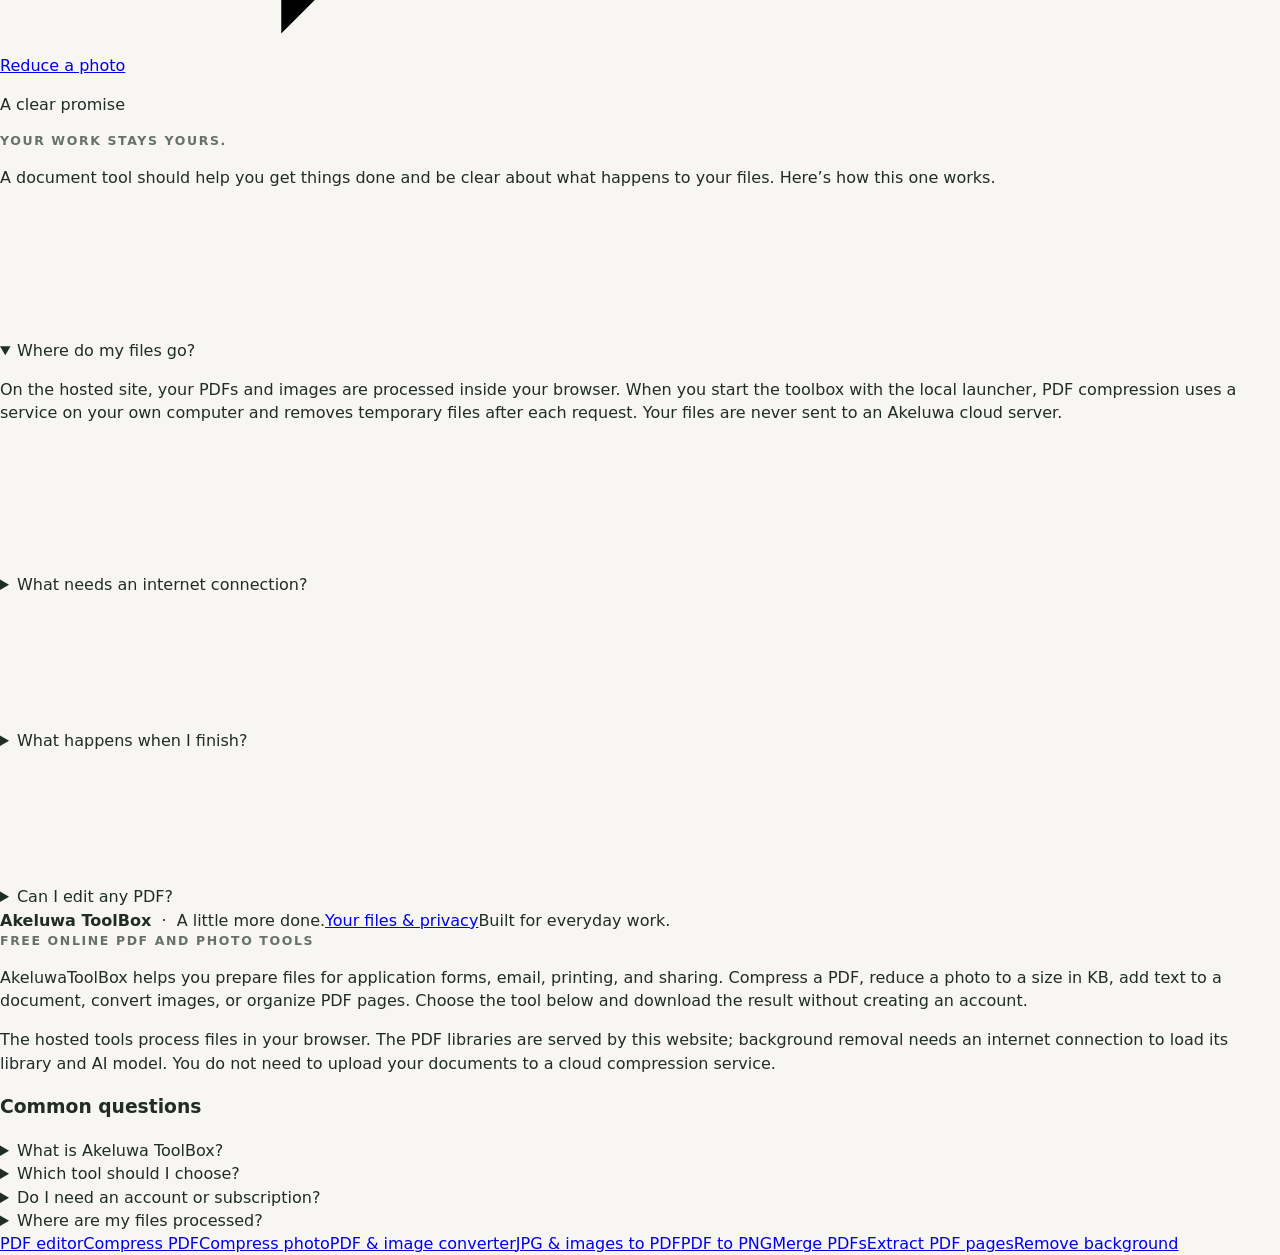
==== commit 965f04d9: "Fix square favicon and strengthen toolbox search branding" ====
--- a/website/index.html
+++ b/website/index.html
@@ -16,8 +16,8 @@
   <link rel="canonical" href="https://akeluwatoolbox-website.vercel.app/" />
   <link rel="manifest" href="/site.webmanifest" />
   <title>Akeluwa ToolBox | Free PDF &amp; Photo Tools Online</title>
-  <link rel="icon" type="image/png" sizes="424x367" href="/assets/images/favicon.png" />
-  <link rel="apple-touch-icon" href="/assets/images/favicon.png" />
+  <link rel="icon" type="image/png" sizes="192x192" href="/assets/images/favicon.png" />
+  <link rel="apple-touch-icon" sizes="192x192" href="/assets/images/favicon.png" />
   <style>
     :root { color-scheme: light; --ink:#202c26; --muted:#66716a; --panel:#ffffff; --panel2:#f2f3ee; --line:#dedfd7; --accent:#245b45; --accent2:#347557; --danger:#b84b59; }
     * { box-sizing:border-box; }
@@ -154,6 +154,7 @@
   <meta property="og:image" content="https://akeluwatoolbox-website.vercel.app/assets/images/logo.png" />
   <meta property="og:image:alt" content="Akeluwa ToolBox logo" />
   <meta name="twitter:image" content="https://akeluwatoolbox-website.vercel.app/assets/images/logo.png" />
+  <meta name="application-name" content="Akeluwa ToolBox" />
 </head>
 <body data-seo-path="/" data-seo-noindex="false">
   <a class="skip-link" href="#tools">Skip to tools</a>
@@ -404,10 +405,10 @@
         </aside>
       </div>
     </section>
-    <!-- seo-guide:start --><section class="seo-guide" id="toolGuide" aria-labelledby="guideTitle"><h2 id="guideTitle">Free online PDF and photo tools</h2><p>AkeluwaToolBox helps you prepare files for application forms, email, printing, and sharing. Compress a PDF, reduce a photo to a size in KB, add text to a document, convert images, or organize PDF pages. Choose the tool below and download the result without creating an account.</p><p>The hosted tools process files in your browser. The PDF libraries are served by this website; background removal needs an internet connection to load its library and AI model. You do not need to upload your documents to a cloud compression service.</p><h3>Common questions</h3><details><summary>Which tool should I choose?</summary><p>Use the PDF reducer for document size, the photo reducer for a target size in KB, and the converters to change file formats. Keep your originals so you can compare the downloaded result.</p></details><details><summary>Do I need an account or subscription?</summary><p>The current AkeluwaToolBox tools are free to use without registration or a subscription.</p></details><details><summary>Where are my files processed?</summary><p>On this hosted website, the tools process PDFs and photos in your browser. If you run the optional local PDF service, it processes PDFs on your own computer and deletes temporary files after each request.</p></details><nav class="related-tools" aria-label="Related file tools"><a href="/pdf-editor/">PDF editor</a><a href="/compress-pdf/">Compress PDF</a><a href="/compress-photo/">Compress photo</a><a href="/pdf-converter/">PDF &amp; image converter</a><a href="/jpg-to-pdf/">JPG &amp; images to PDF</a><a href="/pdf-to-png/">PDF to PNG</a><a href="/merge-pdf/">Merge PDFs</a><a href="/extract-pdf-pages/">Extract PDF pages</a><a href="/remove-background/">Remove background</a></nav></section><!-- seo-guide:end -->
+    <!-- seo-guide:start --><section class="seo-guide" id="toolGuide" aria-labelledby="guideTitle"><h2 id="guideTitle">Free online PDF and photo tools</h2><p>AkeluwaToolBox helps you prepare files for application forms, email, printing, and sharing. Compress a PDF, reduce a photo to a size in KB, add text to a document, convert images, or organize PDF pages. Choose the tool below and download the result without creating an account.</p><p>The hosted tools process files in your browser. The PDF libraries are served by this website; background removal needs an internet connection to load its library and AI model. You do not need to upload your documents to a cloud compression service.</p><h3>Common questions</h3><details><summary>What is Akeluwa ToolBox?</summary><p>Akeluwa ToolBox, also written AkeluwaToolBox, is this collection of free browser-based PDF and photo tools. You can edit and compress PDFs, resize photos, convert files, organize PDF pages, and remove image backgrounds without an account.</p></details><details><summary>Which tool should I choose?</summary><p>Use the PDF reducer for document size, the photo reducer for a target size in KB, and the converters to change file formats. Keep your originals so you can compare the downloaded result.</p></details><details><summary>Do I need an account or subscription?</summary><p>The current AkeluwaToolBox tools are free to use without registration or a subscription.</p></details><details><summary>Where are my files processed?</summary><p>On this hosted website, the tools process PDFs and photos in your browser. If you run the optional local PDF service, it processes PDFs on your own computer and deletes temporary files after each request.</p></details><nav class="related-tools" aria-label="Related file tools"><a href="/pdf-editor/">PDF editor</a><a href="/compress-pdf/">Compress PDF</a><a href="/compress-photo/">Compress photo</a><a href="/pdf-converter/">PDF &amp; image converter</a><a href="/jpg-to-pdf/">JPG &amp; images to PDF</a><a href="/pdf-to-png/">PDF to PNG</a><a href="/merge-pdf/">Merge PDFs</a><a href="/extract-pdf-pages/">Extract PDF pages</a><a href="/remove-background/">Remove background</a></nav></section><!-- seo-guide:end -->
   </div>
   <div class="toast" id="toast" role="status" aria-live="polite"></div>
-  <script id="structured-data" type="application/ld+json">{"@context":"https://schema.org","@graph":[{"@type":"WebApplication","@id":"https://akeluwatoolbox-website.vercel.app/#application","name":"Akeluwa ToolBox","url":"https://akeluwatoolbox-website.vercel.app/","description":"AkeluwaToolBox offers free online PDF and photo tools. Compress, edit, convert and merge files or remove image backgrounds in your browser. No sign-up.","applicationCategory":"UtilitiesApplication","operatingSystem":"Any device with a supported web browser","offers":{"@type":"Offer","price":"0","priceCurrency":"USD"}},{"@type":"WebSite","@id":"https://akeluwatoolbox-website.vercel.app/#website","name":"Akeluwa ToolBox","alternateName":["AkeluwaToolBox","Akeluwa Toolbox"],"url":"https://akeluwatoolbox-website.vercel.app/","description":"AkeluwaToolBox offers free online PDF and photo tools. Compress, edit, convert and merge files or remove image backgrounds in your browser. No sign-up."},{"@type":"WebPage","@id":"https://akeluwatoolbox-website.vercel.app/#webpage","url":"https://akeluwatoolbox-website.vercel.app/","name":"Akeluwa ToolBox | Free PDF & Photo Tools Online","description":"AkeluwaToolBox offers free online PDF and photo tools. Compress, edit, convert and merge files or remove image backgrounds in your browser. No sign-up.","inLanguage":"en","isPartOf":{"@id":"https://akeluwatoolbox-website.vercel.app/#website"},"mainEntity":{"@id":"https://akeluwatoolbox-website.vercel.app/#application"}}]}</script>
+  <script id="structured-data" type="application/ld+json">{"@context":"https://schema.org","@graph":[{"@type":"WebApplication","@id":"https://akeluwatoolbox-website.vercel.app/#application","name":"Akeluwa ToolBox","url":"https://akeluwatoolbox-website.vercel.app/","description":"AkeluwaToolBox offers free online PDF and photo tools. Compress, edit, convert and merge files or remove image backgrounds in your browser. No sign-up.","applicationCategory":"UtilitiesApplication","operatingSystem":"Any device with a supported web browser","offers":{"@type":"Offer","price":"0","priceCurrency":"USD"}},{"@type":"WebSite","@id":"https://akeluwatoolbox-website.vercel.app/#website","name":"Akeluwa ToolBox","alternateName":["AkeluwaToolBox","Akeluwa Toolbox","akeluwatoolbox-website.vercel.app"],"url":"https://akeluwatoolbox-website.vercel.app/","description":"AkeluwaToolBox offers free online PDF and photo tools. Compress, edit, convert and merge files or remove image backgrounds in your browser. No sign-up."},{"@type":"WebPage","@id":"https://akeluwatoolbox-website.vercel.app/#webpage","url":"https://akeluwatoolbox-website.vercel.app/","name":"Akeluwa ToolBox | Free PDF & Photo Tools Online","description":"AkeluwaToolBox offers free online PDF and photo tools. Compress, edit, convert and merge files or remove image backgrounds in your browser. No sign-up.","inLanguage":"en","isPartOf":{"@id":"https://akeluwatoolbox-website.vercel.app/#website"},"mainEntity":{"@id":"https://akeluwatoolbox-website.vercel.app/#application"}}]}</script>
   <script id="site-origin" type="application/json">"https://akeluwatoolbox-website.vercel.app"</script>
   <script src="/assets/vendor/pdf-lib/pdf-lib.min.js"></script>
   <script type="module">
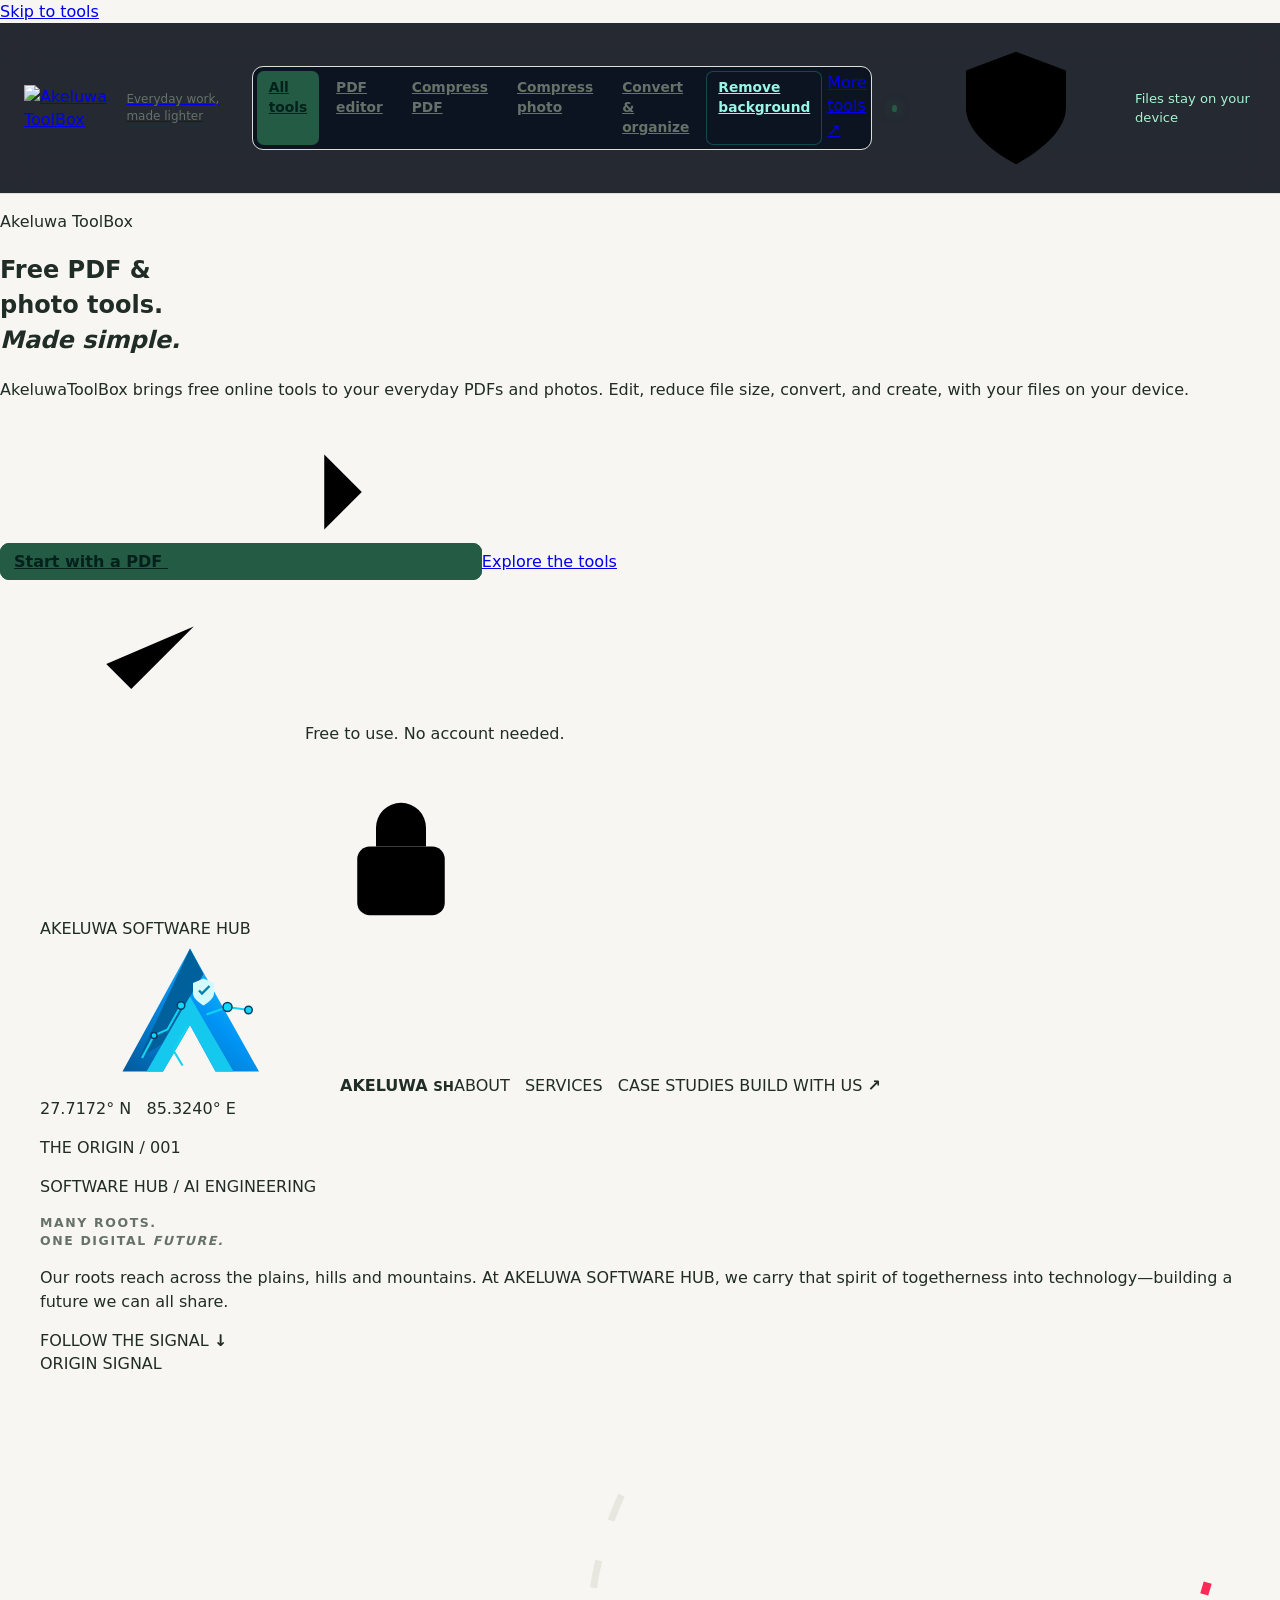
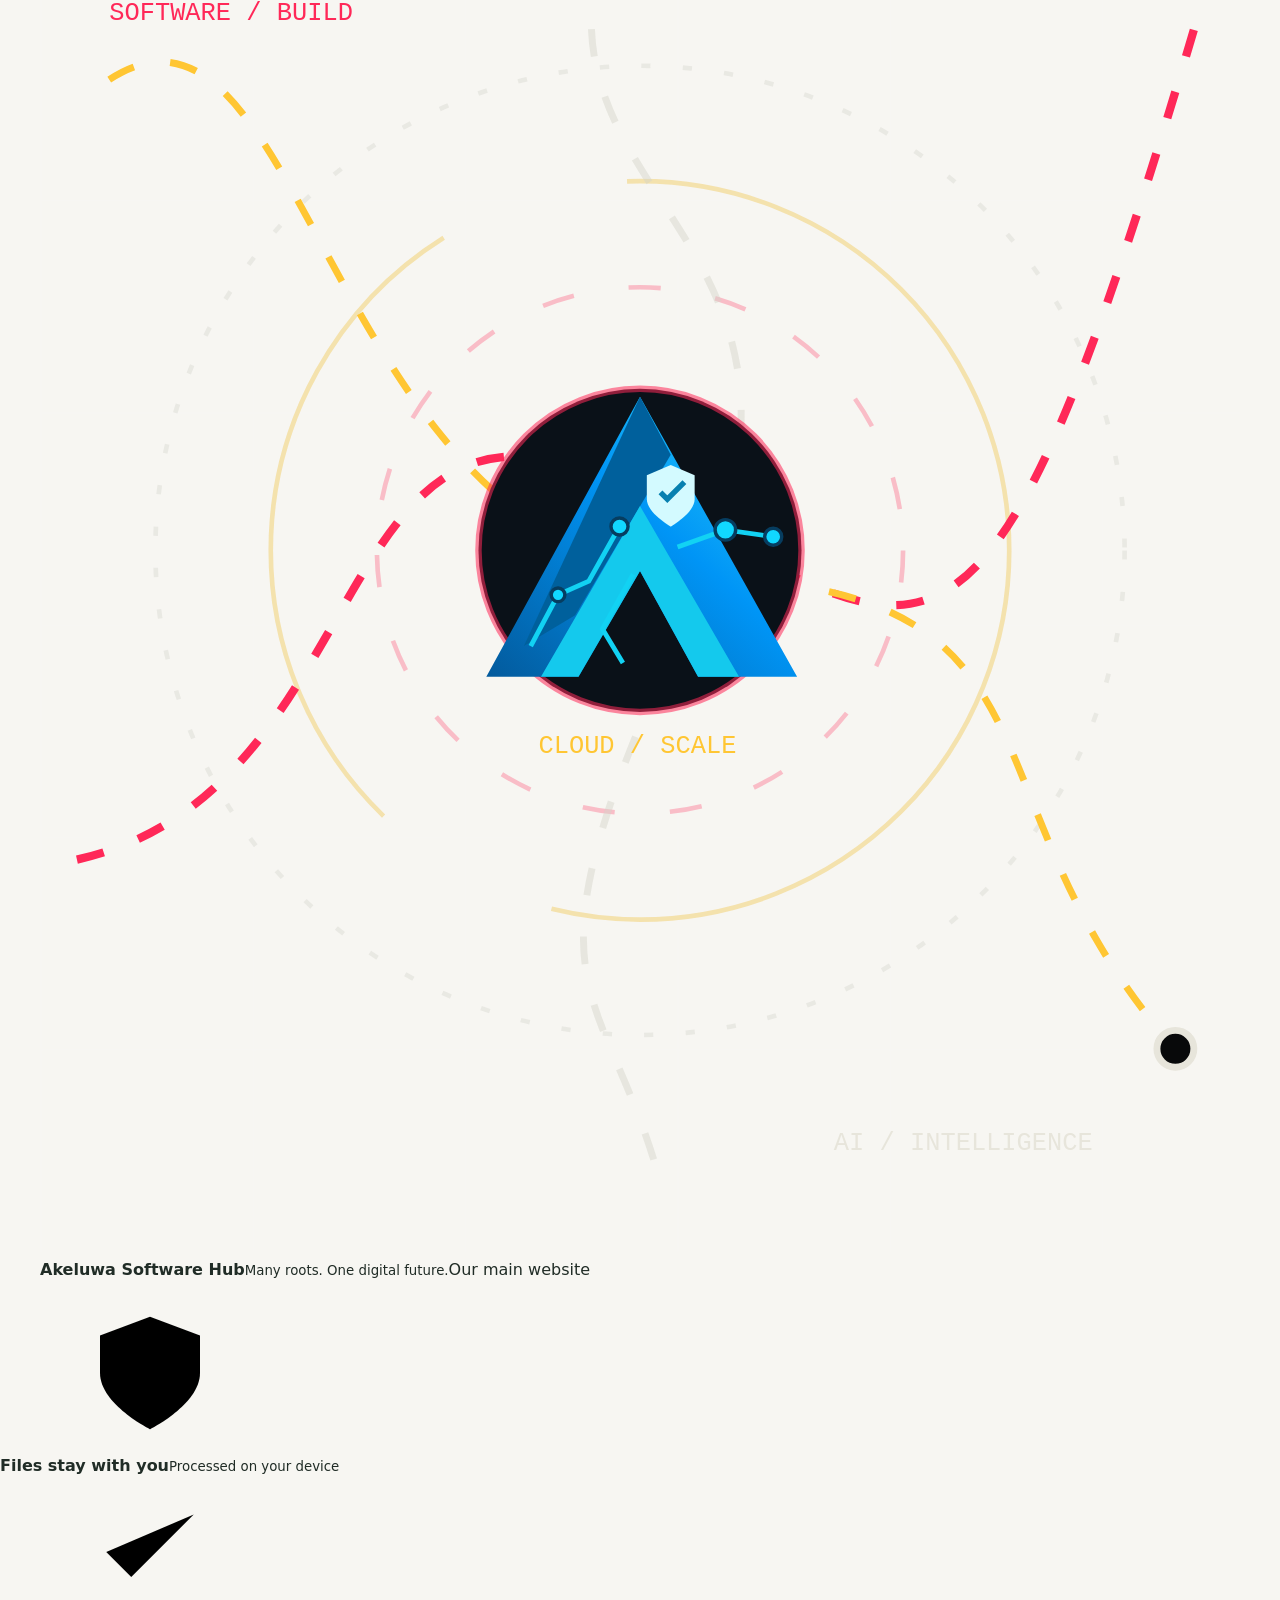
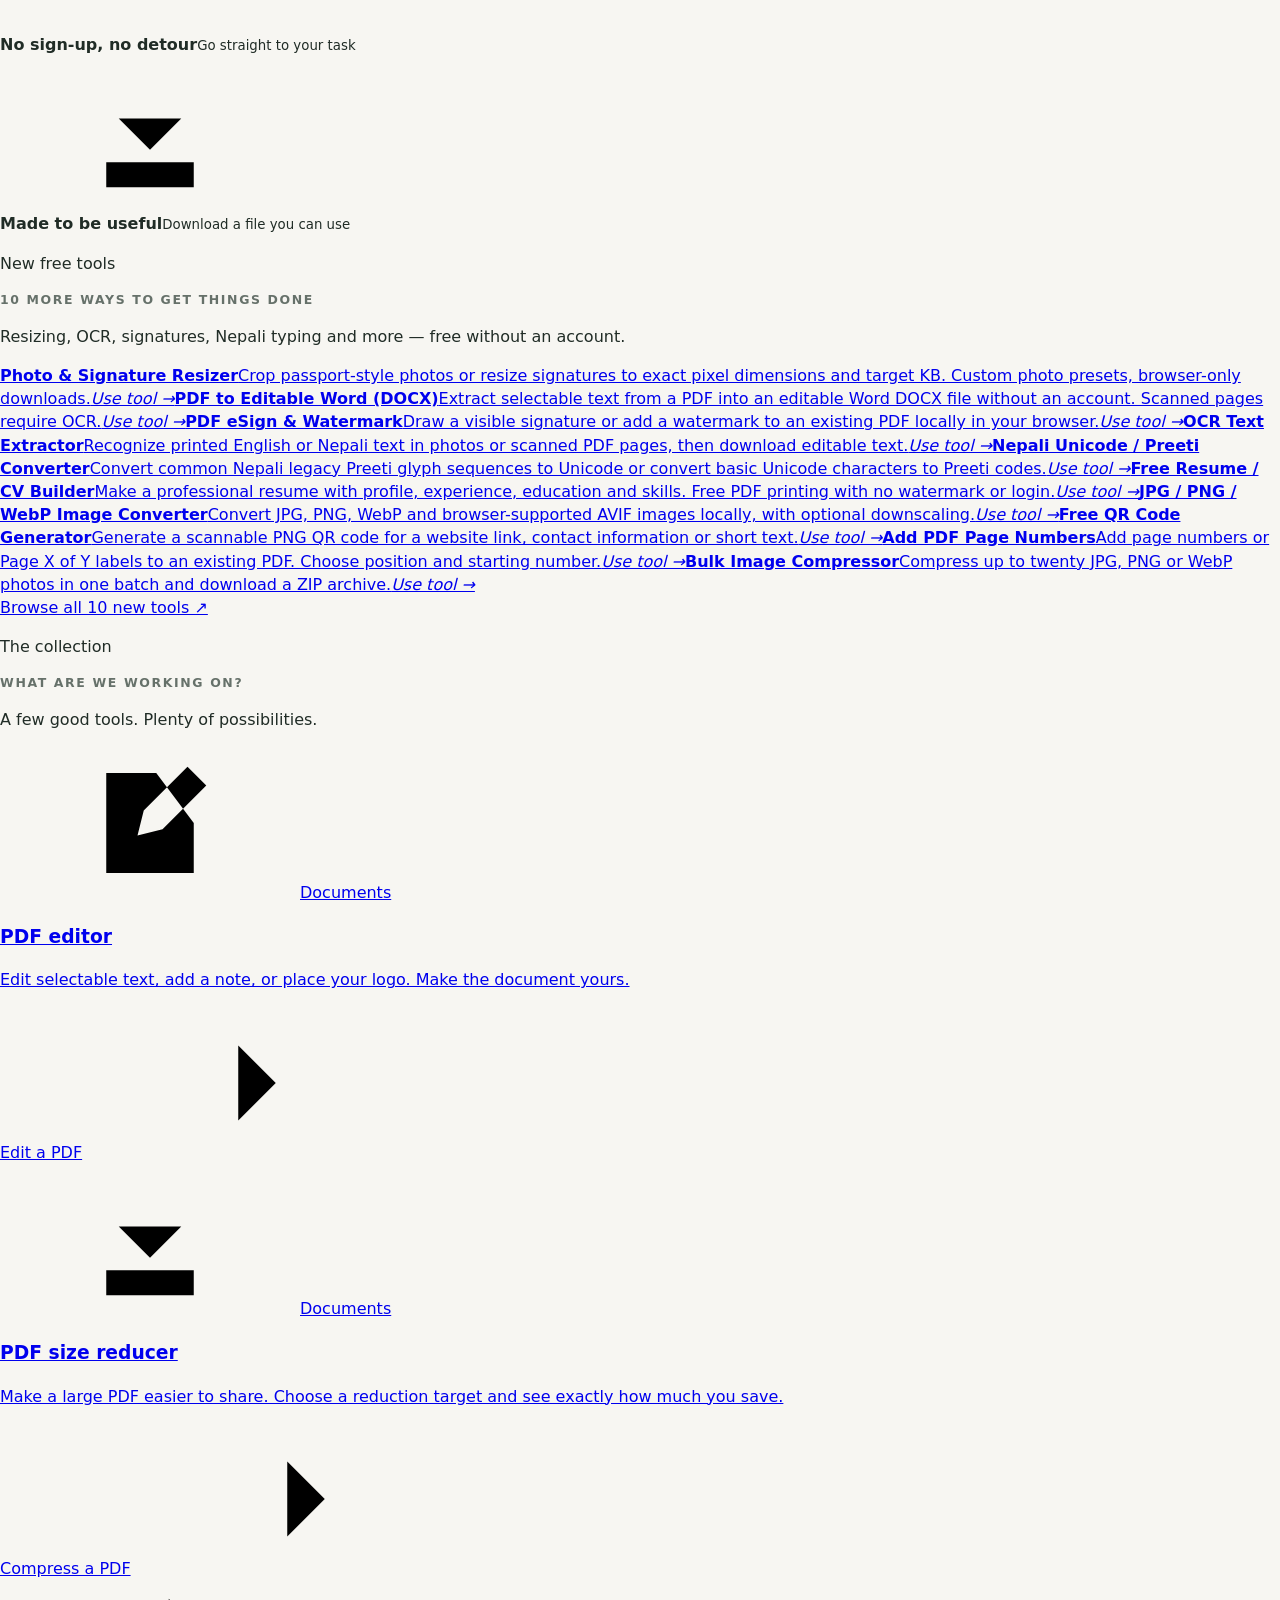
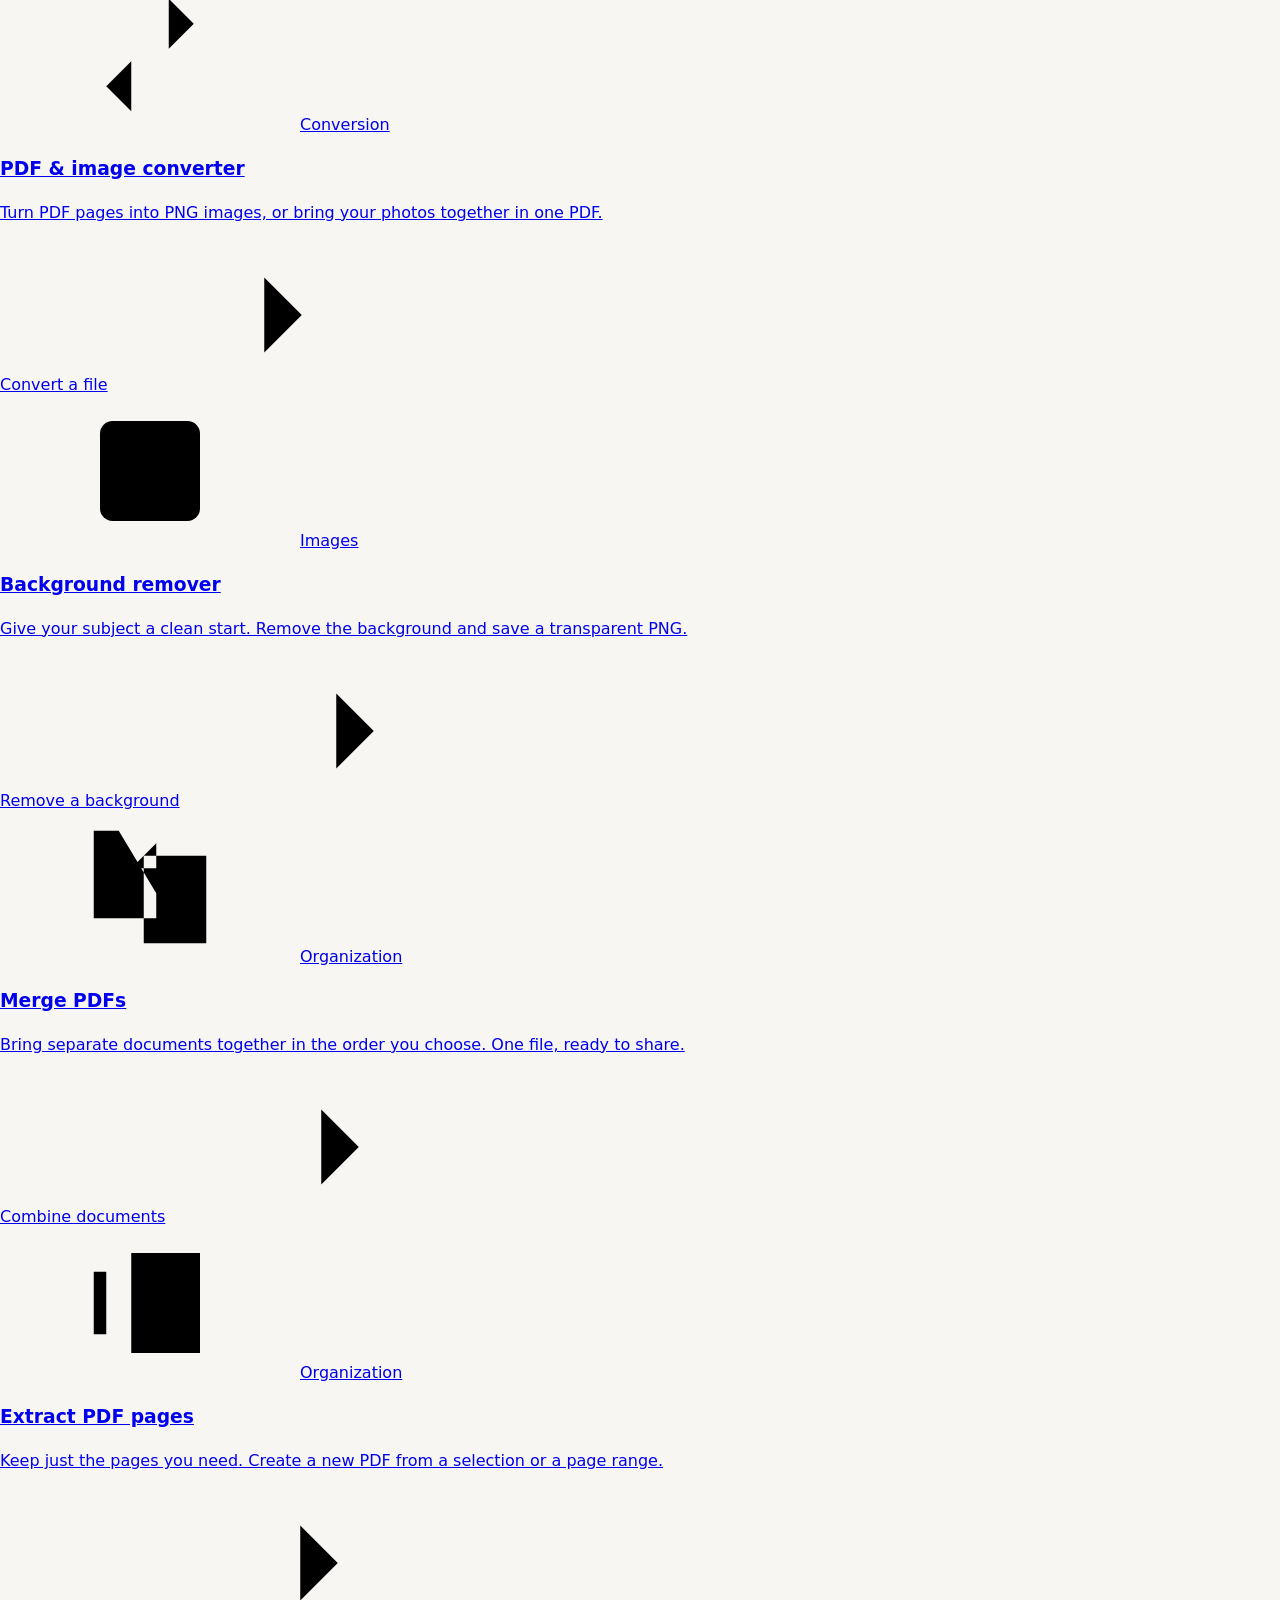
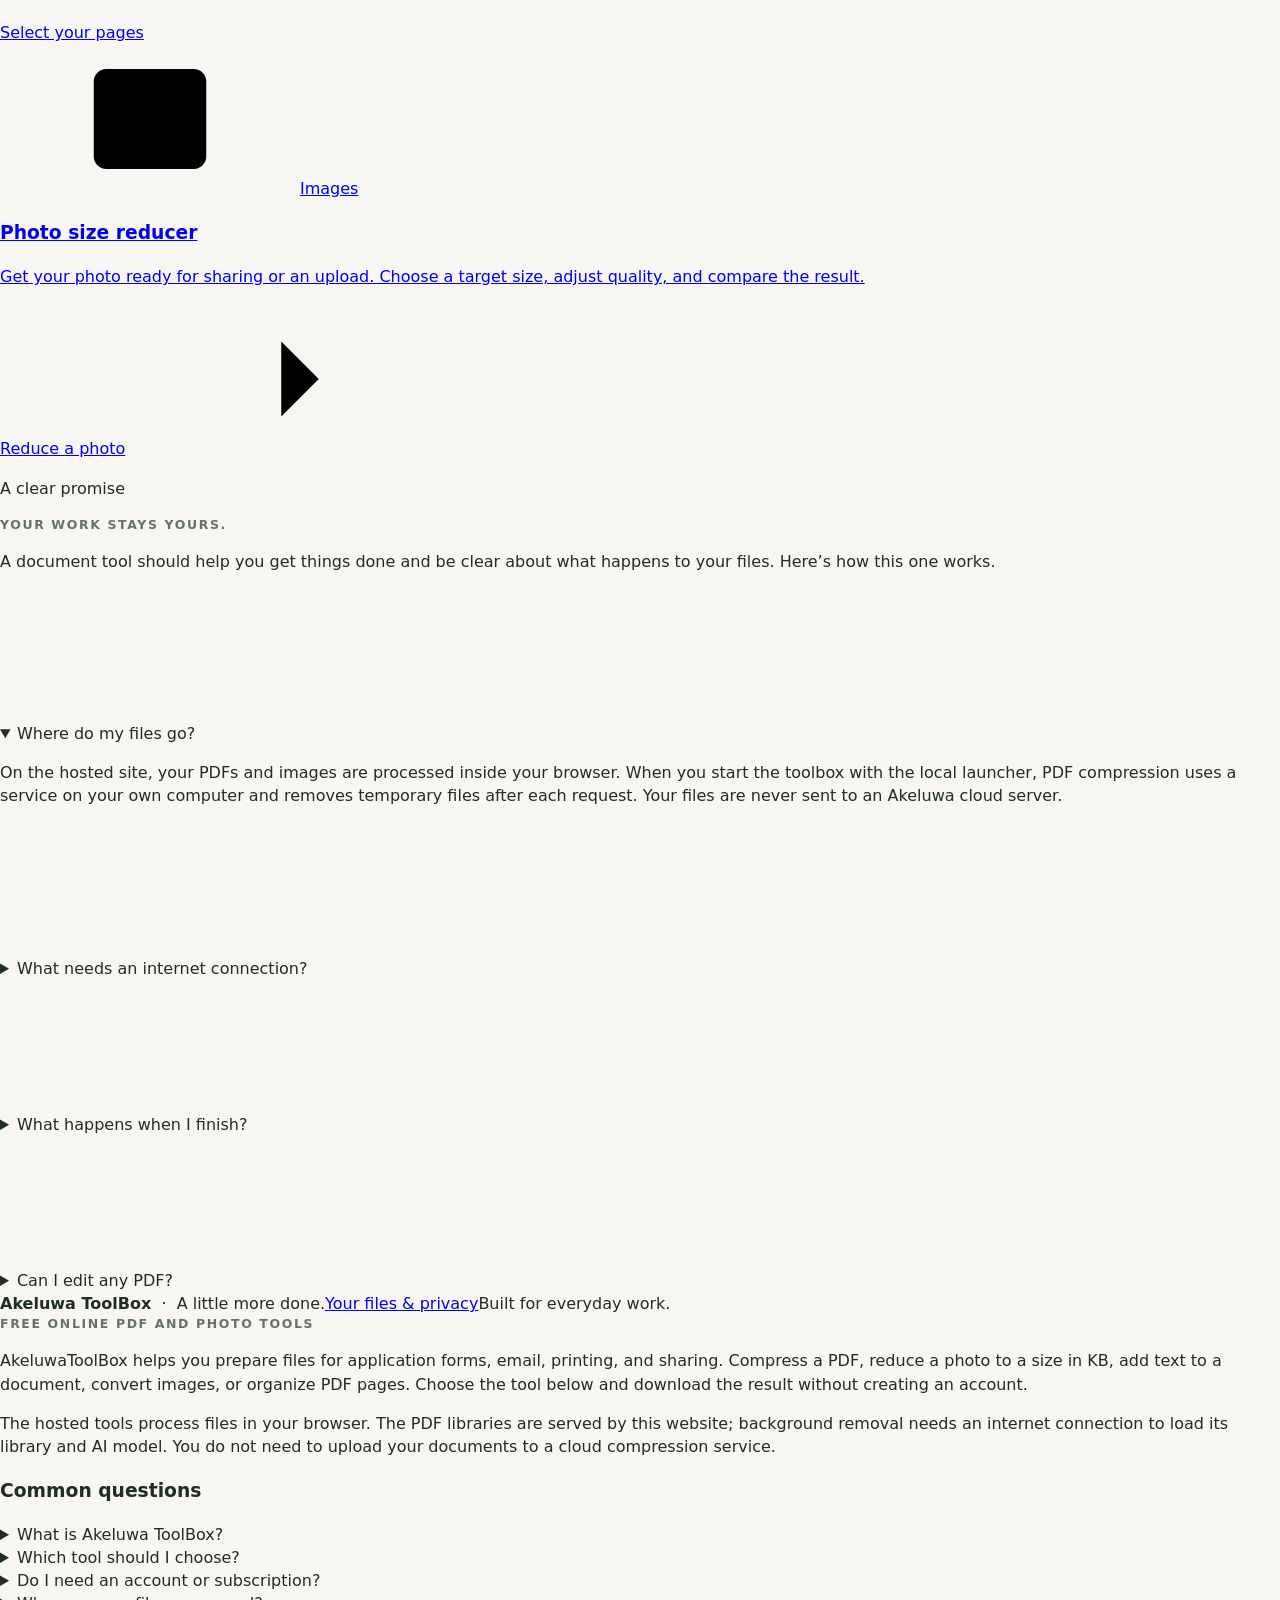
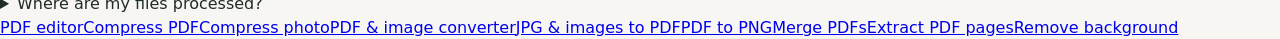
==== commit 6e6ee6f1: "Add 10 free browser Toolbox utilities, SEO pages, safe static build and tests" ====
--- a/website/index.html
+++ b/website/index.html
@@ -162,7 +162,7 @@
   <div class="app">
     <header>
       <a class="brand" href="/" data-launch-tool="home" aria-label="Akeluwa ToolBox home"><span class="brand-logo-wrap"><img class="brand-logo" src="/assets/images/logo.png" alt="Akeluwa ToolBox" width="2172" height="724" fetchpriority="high" /></span><small>Everyday work, made lighter</small></a>
-      <nav class="tool-tabs" aria-label="Tool navigation"><a class="tool-tab active" data-tool="home" aria-current="page" href="/">All tools</a><a class="tool-tab" data-tool="pdf" href="/pdf-editor/">PDF editor</a><a class="tool-tab" data-tool="reducer" href="/compress-pdf/">Compress PDF</a><a class="tool-tab" data-tool="photo" href="/compress-photo/">Compress photo</a><a class="tool-tab" data-tool="converter" href="/pdf-converter/">Convert &amp; organize</a><a class="tool-tab" data-tool="background" href="/remove-background/">Remove background</a></nav>
+      <nav class="tool-tabs" aria-label="Tool navigation"><a class="tool-tab active" data-tool="home" aria-current="page" href="/">All tools</a><a class="tool-tab" data-tool="pdf" href="/pdf-editor/">PDF editor</a><a class="tool-tab" data-tool="reducer" href="/compress-pdf/">Compress PDF</a><a class="tool-tab" data-tool="photo" href="/compress-photo/">Compress photo</a><a class="tool-tab" data-tool="converter" href="/pdf-converter/">Convert &amp; organize</a><a class="tool-tab" data-tool="background" href="/remove-background/">Remove background</a><a class="extra-nav-tab" href="/extra-tools/">More tools ↗</a></nav>
       <div class="privacy"><svg class="icon " aria-hidden="true"><use href="#i-shield"></use></svg> Files stay on your device</div>
     </header>
     <section class="home" id="homeTool" aria-label="Akeluwa ToolBox">
@@ -196,6 +196,7 @@
           <div class="trust-item"><svg class="icon " aria-hidden="true"><use href="#i-check"></use></svg><div><strong>No sign-up, no detour</strong><small>Go straight to your task</small></div></div>
           <div class="trust-item"><svg class="icon " aria-hidden="true"><use href="#i-download"></use></svg><div><strong>Made to be useful</strong><small>Download a file you can use</small></div></div>
         </div>
+        <section class="extra-home-panel" aria-labelledby="extra-home-title"><div class="section-heading"><div><p class="eyebrow">New free tools</p><h2 id="extra-home-title">10 more ways to get things done</h2></div><p>Resizing, OCR, signatures, Nepali typing and more — free without an account.</p></div><div class="extra-home-grid"><a class="extra-home-card" href="/extra-tools/photo-signature-resizer/"><strong>Photo &amp; Signature Resizer</strong><span>Crop passport-style photos or resize signatures to exact pixel dimensions and target KB. Custom photo presets, browser-only downloads.</span><em>Use tool →</em></a><a class="extra-home-card" href="/extra-tools/pdf-to-word/"><strong>PDF to Editable Word (DOCX)</strong><span>Extract selectable text from a PDF into an editable Word DOCX file without an account. Scanned pages require OCR.</span><em>Use tool →</em></a><a class="extra-home-card" href="/extra-tools/pdf-esign-watermark/"><strong>PDF eSign &amp; Watermark</strong><span>Draw a visible signature or add a watermark to an existing PDF locally in your browser.</span><em>Use tool →</em></a><a class="extra-home-card" href="/extra-tools/ocr-text-extractor/"><strong>OCR Text Extractor</strong><span>Recognize printed English or Nepali text in photos or scanned PDF pages, then download editable text.</span><em>Use tool →</em></a><a class="extra-home-card" href="/extra-tools/unicode-preeti/"><strong>Nepali Unicode / Preeti Converter</strong><span>Convert common Nepali legacy Preeti glyph sequences to Unicode or convert basic Unicode characters to Preeti codes.</span><em>Use tool →</em></a><a class="extra-home-card" href="/extra-tools/resume-builder/"><strong>Free Resume / CV Builder</strong><span>Make a professional resume with profile, experience, education and skills. Free PDF printing with no watermark or login.</span><em>Use tool →</em></a><a class="extra-home-card" href="/extra-tools/image-format-converter/"><strong>JPG / PNG / WebP Image Converter</strong><span>Convert JPG, PNG, WebP and browser-supported AVIF images locally, with optional downscaling.</span><em>Use tool →</em></a><a class="extra-home-card" href="/extra-tools/qr-code-generator/"><strong>Free QR Code Generator</strong><span>Generate a scannable PNG QR code for a website link, contact information or short text.</span><em>Use tool →</em></a><a class="extra-home-card" href="/extra-tools/pdf-page-numbers/"><strong>Add PDF Page Numbers</strong><span>Add page numbers or Page X of Y labels to an existing PDF. Choose position and starting number.</span><em>Use tool →</em></a><a class="extra-home-card" href="/extra-tools/bulk-image-compressor/"><strong>Bulk Image Compressor</strong><span>Compress up to twenty JPG, PNG or WebP photos in one batch and download a ZIP archive.</span><em>Use tool →</em></a></div><a class="extra-home-all" href="/extra-tools/">Browse all 10 new tools ↗</a></section>
         <section class="tools-section" id="tools" tabindex="-1" aria-labelledby="tools-title">
           <div class="section-heading"><div><p class="eyebrow">The collection</p><h2 id="tools-title">What are we working on?</h2></div><p>A few good tools. Plenty of possibilities.</p></div>
           <div class="tool-grid">
@@ -415,7 +416,7 @@
     import * as pdfjsLib from '/assets/vendor/pdfjs/pdf.min.js';
     import { initPdfReducer } from '/assets/js/pdf-reducer.js';
     import { initPhotoReducer } from '/assets/js/photo-reducer.js';
-    import { pages as seoPages, pageFor, pageFromLocation, updateSeo } from '/assets/js/seo.js';
+    import { pages as seoPages, pageFor, pageFromLocation, updateSeo, escapeHtml } from '/assets/js/seo.js';
     pdfjsLib.GlobalWorkerOptions.workerSrc = '/assets/vendor/pdfjs/pdf.worker.min.js';
 
     const $ = (id) => document.getElementById(id);
@@ -570,7 +571,7 @@
       const box=$('properties'), item=itemById(state.selected);
       if(!item || item.page!==state.page) { box.innerHTML='<div class="selection-empty">Select an image on the PDF to edit it.</div>'; return; }
       const pct=Math.round(item.width*100), opacity=Math.round(item.opacity*100);
-      box.innerHTML=`<p title="${item.name}">${item.name}<br><small>${item.scope==='all'?'Shown on all PDF pages':'Shown on page '+item.page}</small></p>${item.scope==='all'?`<div class="field"><label><span>All-page editing</span></label><select class="select-field" id="selectedSyncMode" style="margin-top:0"><option value="sync"${item.syncAll?' selected':''}>Same position and size on every page</option><option value="individual"${!item.syncAll?' selected':''}>Adjust each page separately</option></select></div>`:''}<div class="field"><label><span>Width</span><strong id="sizeValue">${pct}%</strong></label><input id="sizeRange" type="range" min="5" max="80" value="${pct}"></div><div class="field"><label><span>Opacity</span><strong id="opacityValue">${opacity}%</strong></label><input id="opacityRange" type="range" min="10" max="100" value="${opacity}"></div><div class="actions"><button class="btn" id="centerBtn">Center</button><button class="btn danger" id="deleteBtn">${item.scope==='all'?'Delete all copies':'Delete'}</button></div>`;
+      box.innerHTML=`<p title="${escapeHtml(item.name)}">${escapeHtml(item.name)}<br><small>${item.scope==='all'?'Shown on all PDF pages':'Shown on page '+item.page}</small></p>${item.scope==='all'?`<div class="field"><label><span>All-page editing</span></label><select class="select-field" id="selectedSyncMode" style="margin-top:0"><option value="sync"${item.syncAll?' selected':''}>Same position and size on every page</option><option value="individual"${!item.syncAll?' selected':''}>Adjust each page separately</option></select></div>`:''}<div class="field"><label><span>Width</span><strong id="sizeValue">${pct}%</strong></label><input id="sizeRange" type="range" min="5" max="80" value="${pct}"></div><div class="field"><label><span>Opacity</span><strong id="opacityValue">${opacity}%</strong></label><input id="opacityRange" type="range" min="10" max="100" value="${opacity}"></div><div class="actions"><button class="btn" id="centerBtn">Center</button><button class="btn danger" id="deleteBtn">${item.scope==='all'?'Delete all copies':'Delete'}</button></div>`;
       if(item.scope==='all')$('selectedSyncMode').onchange=e=>setGroupSync(item,e.target.value==='sync');
       $('sizeRange').oninput=(e)=>{ const ratio=item.height/item.width; item.width=+e.target.value/100; item.height=item.width*ratio; item.x=Math.min(item.x,1-item.width); item.y=Math.min(item.y,1-item.height); synchronizeGroupFrom(item); $('sizeValue').textContent=e.target.value+'%'; const el=document.querySelector(`[data-id="${item.id}"]`); if(el) Object.assign(el.style,{left:(item.x*canvas.width)+'px',top:(item.y*canvas.height)+'px',width:(item.width*canvas.width)+'px',height:(item.height*canvas.height)+'px'}); };
       $('opacityRange').oninput=(e)=>{ item.opacity=+e.target.value/100; synchronizeGroupFrom(item); $('opacityValue').textContent=e.target.value+'%'; const el=document.querySelector(`[data-id="${item.id}"]`); if(el) el.style.opacity=item.opacity; };
@@ -617,7 +618,7 @@
         const bytes=await file.arrayBuffer(),doc=await pdfjsLib.getDocument({data:bytes.slice(0)}).promise;
         Object.assign(pdfImageState,{doc,fileName:file.name,pages:doc.numPages});
         $('convertPdfToImagesBtn').disabled=false;
-        $('pdfToImageStatus').innerHTML=`<strong>${file.name}</strong>${doc.numPages} page${doc.numPages===1?'':'s'} ready. PNG width is set to ${$('pdfImageWidth').value}px.`;
+        $('pdfToImageStatus').innerHTML=`<strong>${escapeHtml(file.name)}</strong>${doc.numPages} page${doc.numPages===1?'':'s'} ready. PNG width is set to ${$('pdfImageWidth').value}px.`;
       }catch(error){console.error(error);toast('This PDF could not be opened for image export.');}
     }
     async function convertPdfToImages(){
@@ -645,7 +646,7 @@
       if(!files.length)return toast('Please choose PNG, JPG, or WebP images.');
       imagePdfState.files=files;
       $('convertImagesToPdfBtn').disabled=false;
-      $('imageToPdfStatus').innerHTML=`<strong>${files.length} image${files.length===1?'':'s'} selected</strong>${files.map(file=>file.name).join(', ')}`;
+      $('imageToPdfStatus').innerHTML=`<strong>${files.length} image${files.length===1?'':'s'} selected</strong>${files.map(file=>escapeHtml(file.name)).join(', ')}`;
     }
     function imageToPngData(file){
       return new Promise((resolve,reject)=>{
@@ -675,7 +676,7 @@
         for(let index=0;index<imagePdfState.files.length;index++){
           const file=imagePdfState.files[index],image=await imageToPngData(file),embedded=await pdf.embedPng(image.bytes),[pageWidth,pageHeight]=selectedImagePdfPageSize(image),page=pdf.addPage([pageWidth,pageHeight]);
           page.drawImage(embedded,imagePlacement(pageWidth,pageHeight,image.width,image.height,fit));
-          $('imageToPdfStatus').innerHTML=`<strong>Building PDF</strong>Added ${index+1} of ${imagePdfState.files.length}: ${file.name}`;
+          $('imageToPdfStatus').innerHTML=`<strong>Building PDF</strong>Added ${index+1} of ${imagePdfState.files.length}: ${escapeHtml(file.name)}`;
         }
         const bytes=await pdf.save();
         downloadBlob(new Blob([bytes],{type:'application/pdf'}),'images-to-pdf.pdf');
@@ -686,7 +687,7 @@
     }
     wireDrop($('pdfConvertDrop'),$('pdfConvertInput'),choosePdfForImages);
     wireDrop($('imagePdfDrop'),$('imagePdfInput'),chooseImagesForPdf,true);
-    $('pdfImageWidth').oninput=()=>{if(pdfImageState.doc)$('pdfToImageStatus').innerHTML=`<strong>${pdfImageState.fileName}</strong>${pdfImageState.pages} page${pdfImageState.pages===1?'':'s'} ready. PNG width is set to ${$('pdfImageWidth').value}px.`};
+    $('pdfImageWidth').oninput=()=>{if(pdfImageState.doc)$('pdfToImageStatus').innerHTML=`<strong>${escapeHtml(pdfImageState.fileName)}</strong>${pdfImageState.pages} page${pdfImageState.pages===1?'':'s'} ready. PNG width is set to ${$('pdfImageWidth').value}px.`};
     $('convertPdfToImagesBtn').onclick=convertPdfToImages;
     $('imagePdfSize').onchange=e=>$('imagePdfCustomSize').classList.toggle('hidden',e.target.value!=='custom');
     $('convertImagesToPdfBtn').onclick=convertImagesToPdf;
@@ -694,7 +695,7 @@
       if(!converterImageFile(file))return toast('Please choose a PNG, JPG, or WebP image.');
       imageConvertState.file=file;
       $('convertImageBtn').disabled=false;
-      $('imageConvertStatus').innerHTML=`<strong>${file.name}</strong>${formatBytes(file.size)} selected for conversion.`;
+      $('imageConvertStatus').innerHTML=`<strong>${escapeHtml(file.name)}</strong>${formatBytes(file.size)} selected for conversion.`;
     }
     function loadImageElement(file){
       return new Promise((resolve,reject)=>{
@@ -726,7 +727,7 @@
       if(files.length<2)return toast('Please choose at least two PDF files.');
       pdfMergeState.files=files;
       $('mergePdfsBtn').disabled=false;
-      $('pdfMergeStatus').innerHTML=`<strong>${files.length} PDFs selected</strong>${files.map(file=>file.name).join(', ')}`;
+      $('pdfMergeStatus').innerHTML=`<strong>${files.length} PDFs selected</strong>${files.map(file=>escapeHtml(file.name)).join(', ')}`;
     }
     async function mergePdfs(){
       if(pdfMergeState.files.length<2)return;
@@ -736,7 +737,7 @@
         for(let index=0;index<pdfMergeState.files.length;index++){
           const file=pdfMergeState.files[index],doc=await PDFLib.PDFDocument.load(await file.arrayBuffer()),pages=await out.copyPages(doc,doc.getPageIndices());
           pages.forEach(page=>out.addPage(page));
-          $('pdfMergeStatus').innerHTML=`<strong>Merging PDFs</strong>Added ${index+1} of ${pdfMergeState.files.length}: ${file.name}`;
+          $('pdfMergeStatus').innerHTML=`<strong>Merging PDFs</strong>Added ${index+1} of ${pdfMergeState.files.length}: ${escapeHtml(file.name)}`;
         }
         const bytes=await out.save();
         downloadBlob(new Blob([bytes],{type:'application/pdf'}),'merged.pdf');
@@ -751,7 +752,7 @@
         const bytes=await file.arrayBuffer(),doc=await PDFLib.PDFDocument.load(bytes.slice(0));
         Object.assign(pdfExtractState,{file,bytes,pageCount:doc.getPageCount()});
         $('extractPdfPagesBtn').disabled=false;
-        $('pdfExtractStatus').innerHTML=`<strong>${file.name}</strong>${doc.getPageCount()} page${doc.getPageCount()===1?'':'s'} available.`;
+        $('pdfExtractStatus').innerHTML=`<strong>${escapeHtml(file.name)}</strong>${doc.getPageCount()} page${doc.getPageCount()===1?'':'s'} available.`;
       }catch(error){console.error(error);toast('This PDF could not be opened for extraction.');}
     }
     function parsePageList(value,pageCount){
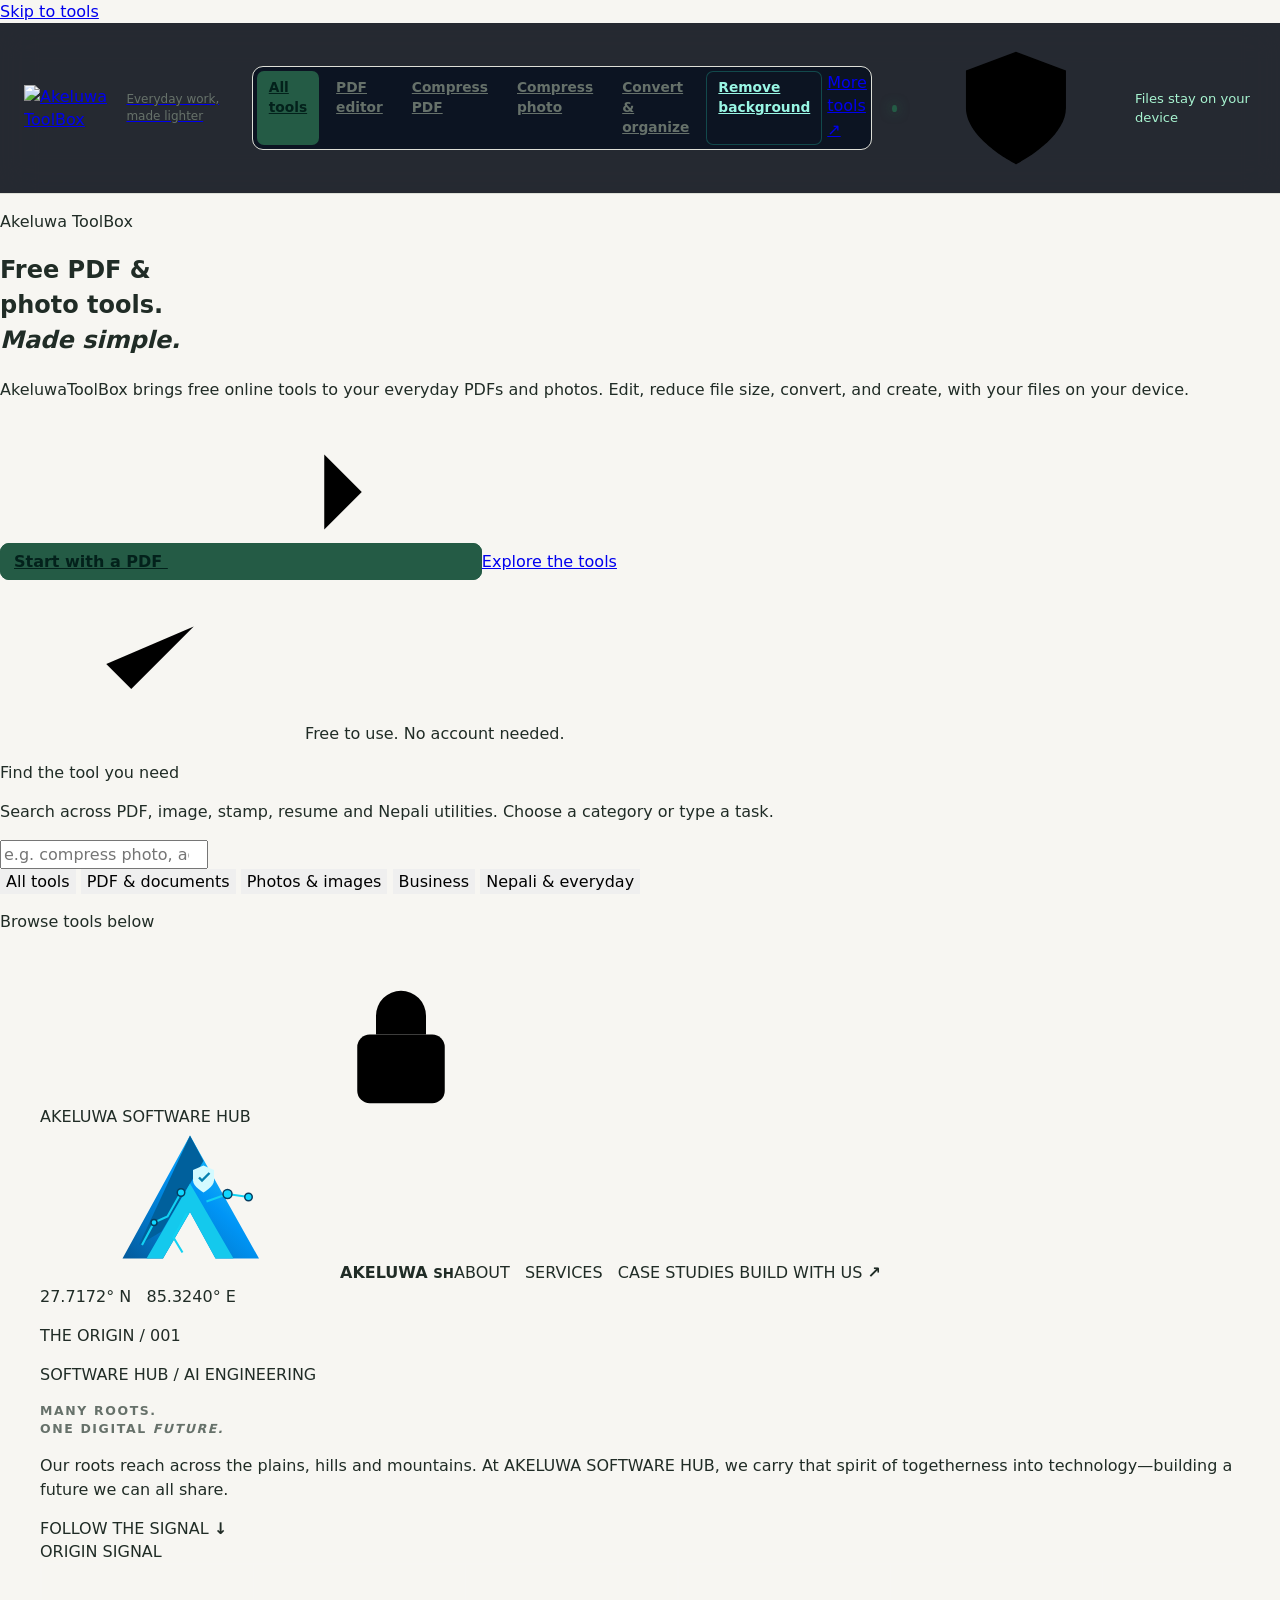
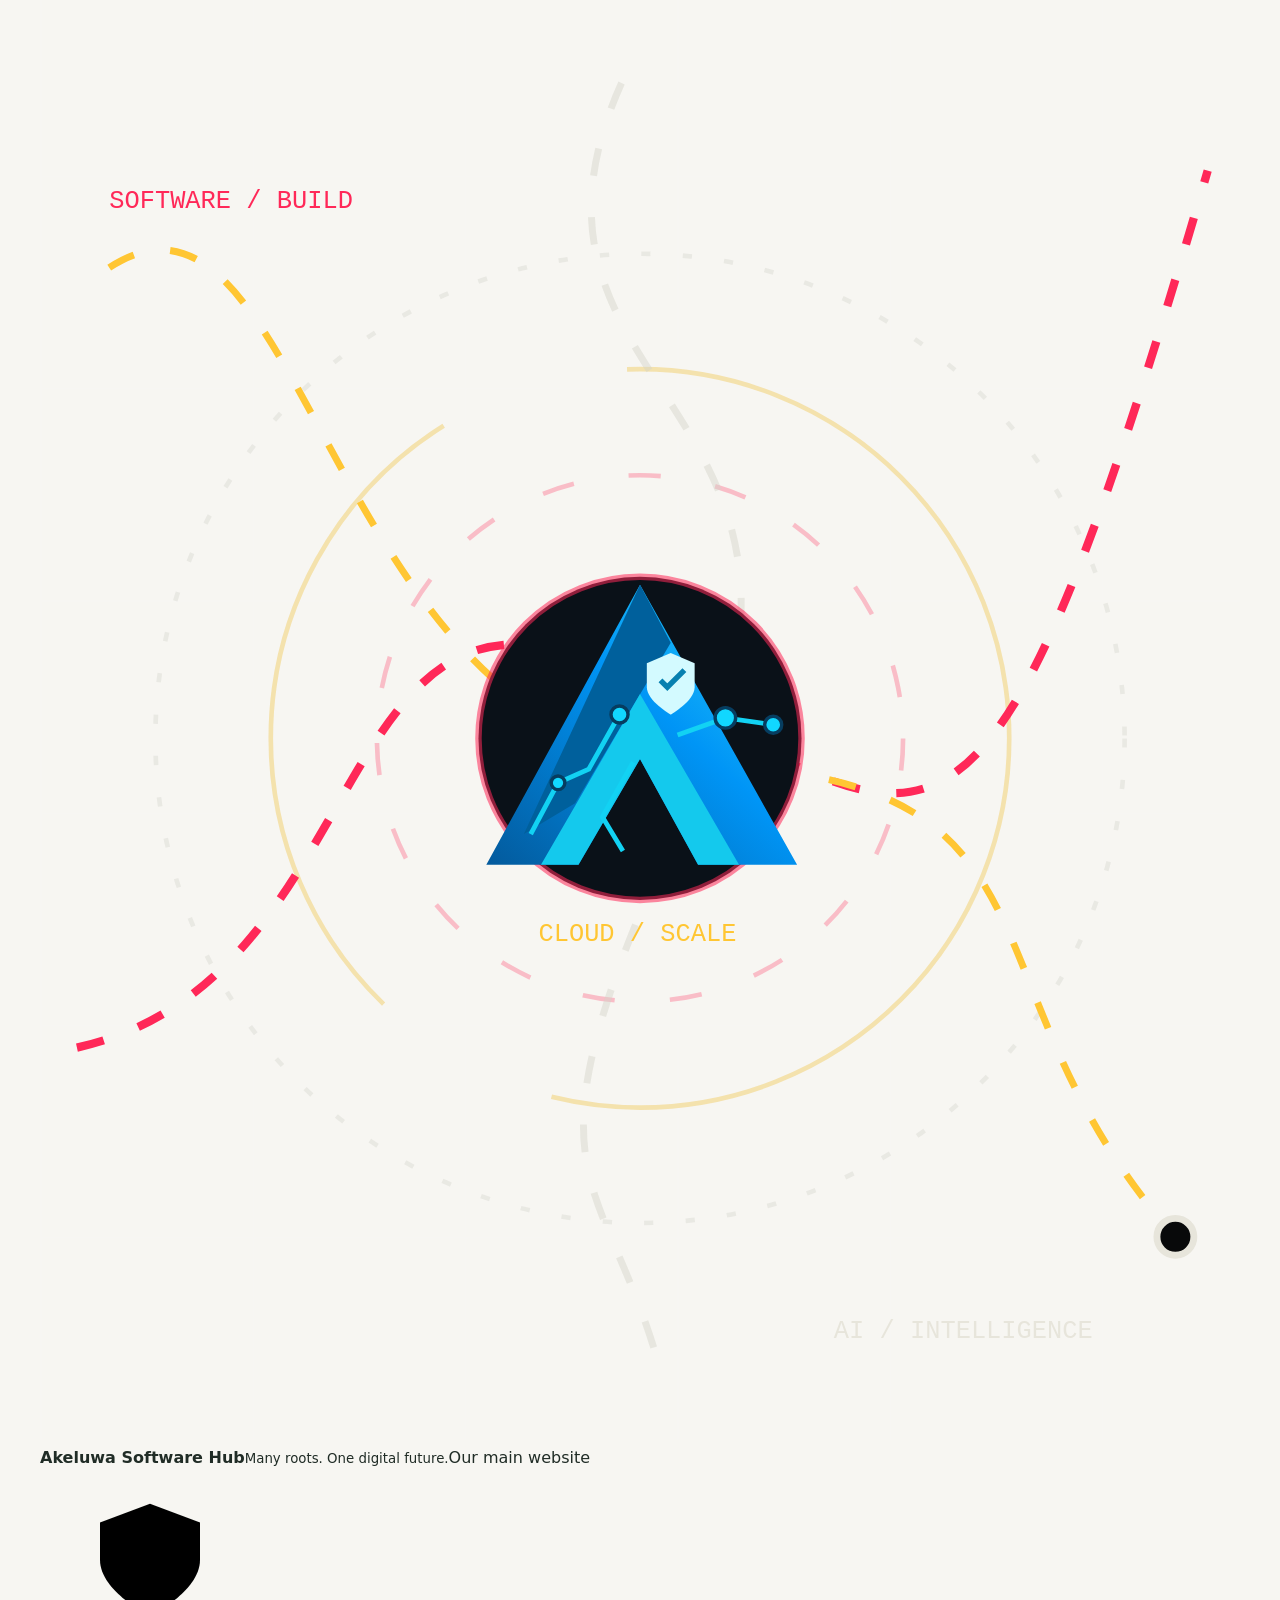
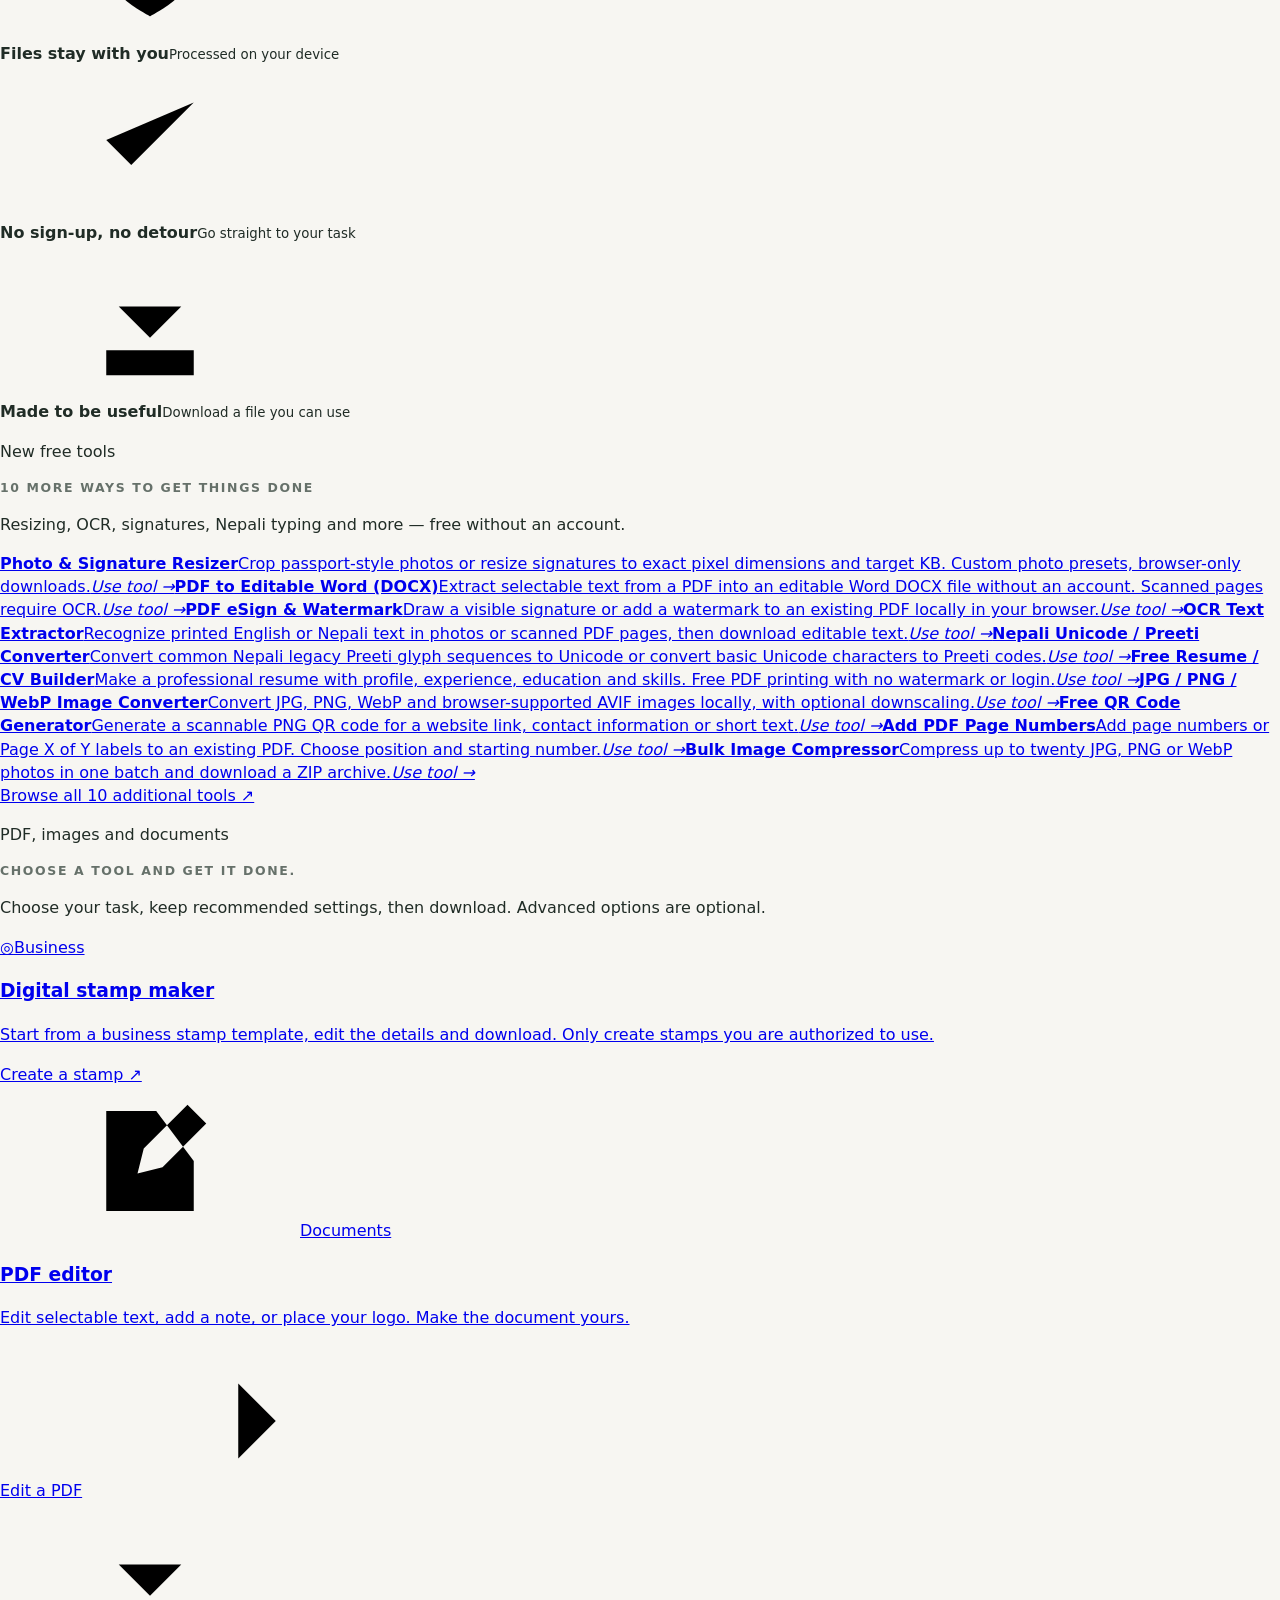
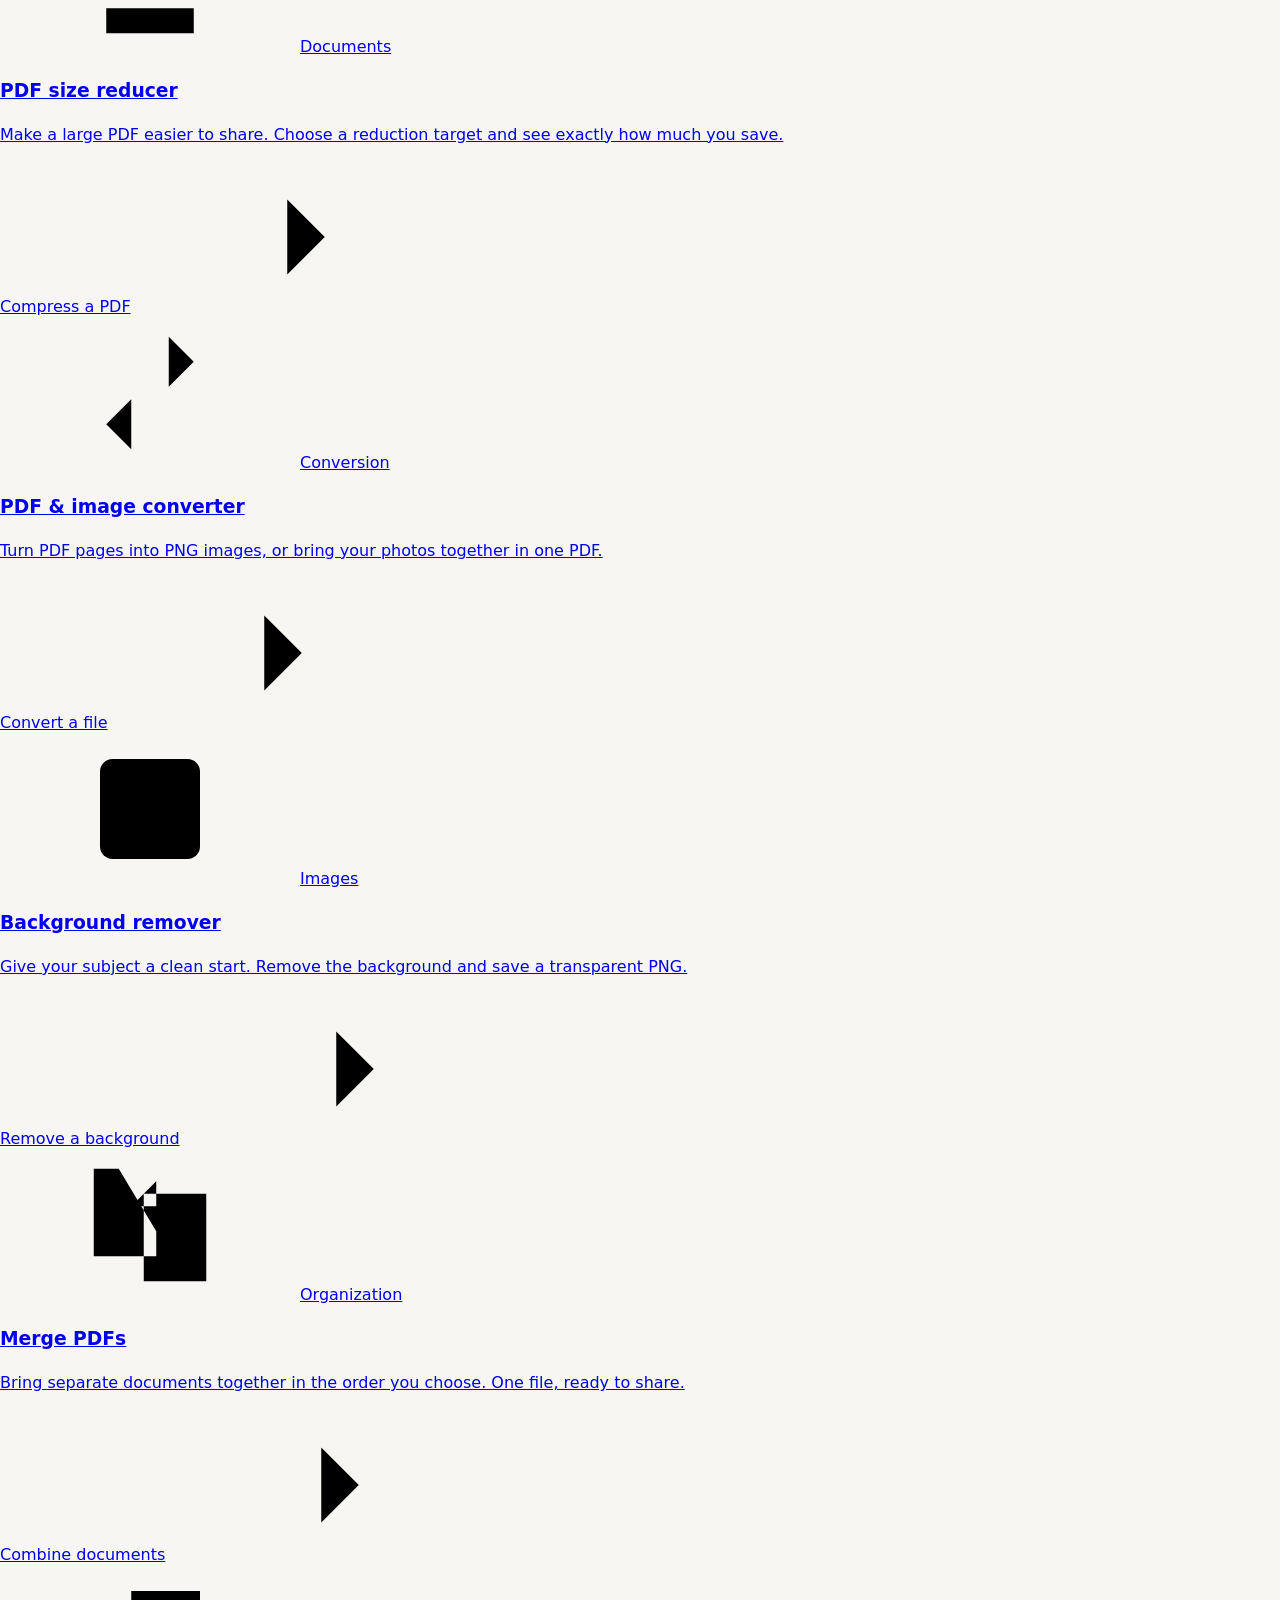
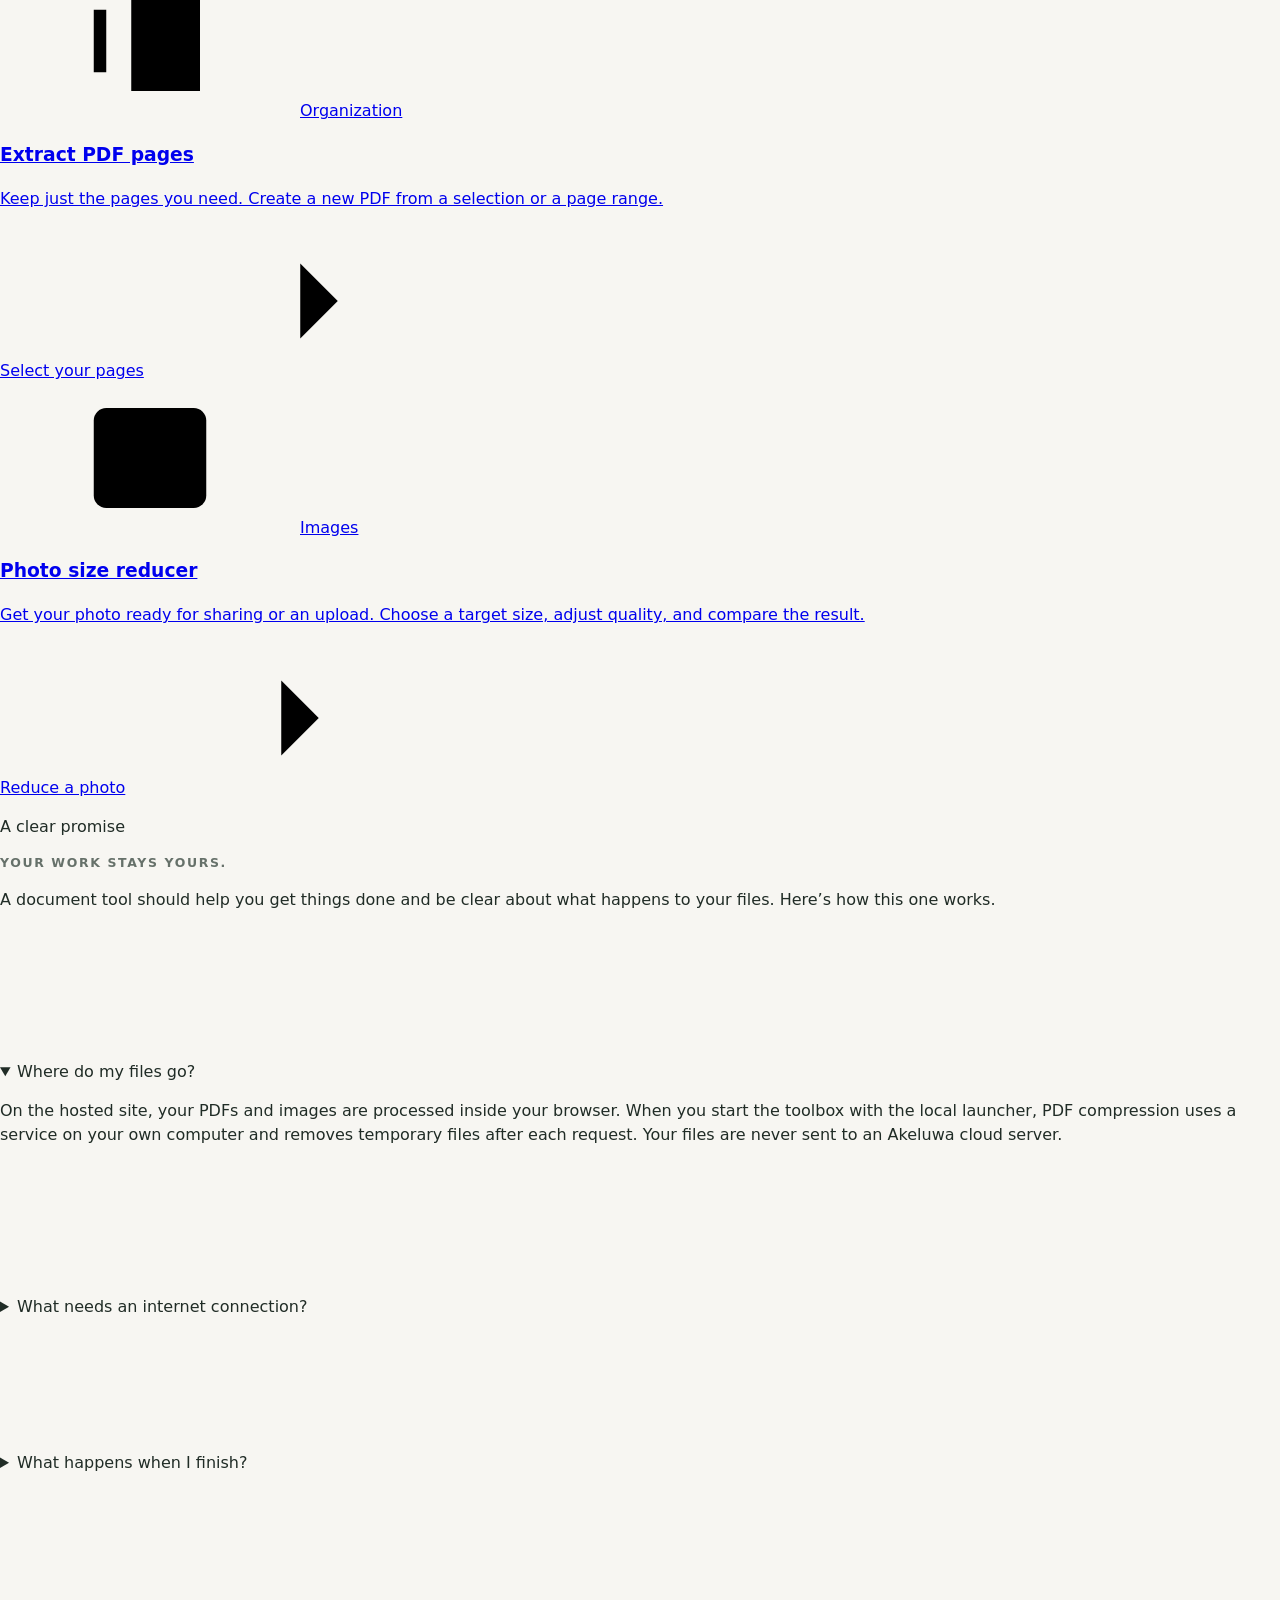
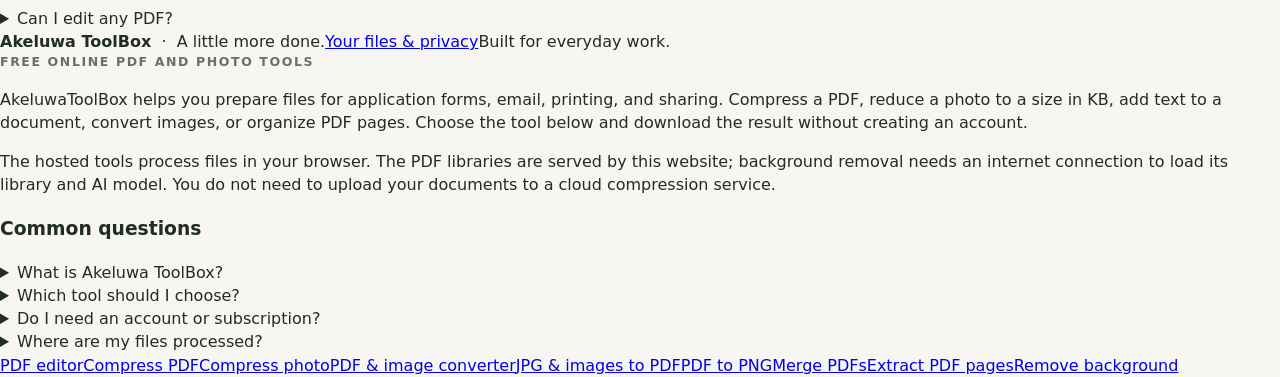
==== commit 55675933: "feat(toolbox): simplify tool discovery and protect stamp maker route" ====
--- a/website/index.html
+++ b/website/index.html
@@ -174,6 +174,23 @@
             <p class="hero-description">AkeluwaToolBox brings free online tools to your everyday PDFs and photos. Edit, reduce file size, convert, and create, with your files on your device.</p>
             <div class="hero-actions"><a class="btn primary" href="/pdf-editor/" data-launch-tool="pdf">Start with a PDF <svg class="icon " aria-hidden="true"><use href="#i-arrow"></use></svg></a><a class="text-link" href="#tools">Explore the tools</a></div>
             <p class="hero-note"><svg class="icon " aria-hidden="true"><use href="#i-check"></use></svg> Free to use. No account needed.</p>
+            <div class="tool-finder tool-finder-home" role="search" aria-labelledby="toolFinderTitle">
+  <label id="toolFinderTitle" for="toolSearch">Find the tool you need</label>
+  <p class="tool-finder-hint" id="toolFinderHint">Search across PDF, image, stamp, resume and Nepali utilities. Choose a category or type a task.</p>
+  <div class="tool-finder-input-row">
+    <input id="toolSearch" type="search" autocomplete="off" aria-describedby="toolFinderHint toolSearchCount" placeholder="e.g. compress photo, add PDF numbers, make a stamp" />
+    <button id="toolSearchClear" type="button" hidden>Clear filters</button>
+  </div>
+  <div class="tool-finder-filters" role="group" aria-label="Filter tools by category">
+    <button type="button" data-tool-filter="all" aria-pressed="true">All tools</button>
+    <button type="button" data-tool-filter="documents" aria-pressed="false">PDF &amp; documents</button>
+    <button type="button" data-tool-filter="images" aria-pressed="false">Photos &amp; images</button>
+    <button type="button" data-tool-filter="business" aria-pressed="false">Business</button>
+    <button type="button" data-tool-filter="everyday" aria-pressed="false">Nepali &amp; everyday</button>
+  </div>
+  <p id="toolSearchCount" class="tool-finder-count" role="status" aria-live="polite">Browse tools below</p>
+  <p id="toolSearchEmpty" class="tool-finder-empty" hidden>No tool matched. Try a broader word, choose All tools, or clear your search.</p>
+</div>
           </div>
           <figure class="hub-preview" aria-labelledby="hub-preview-title">
             <svg xmlns="http://www.w3.org/2000/svg" width="0" height="0" class="hub-svg-defs" aria-hidden="true">
@@ -196,10 +213,14 @@
           <div class="trust-item"><svg class="icon " aria-hidden="true"><use href="#i-check"></use></svg><div><strong>No sign-up, no detour</strong><small>Go straight to your task</small></div></div>
           <div class="trust-item"><svg class="icon " aria-hidden="true"><use href="#i-download"></use></svg><div><strong>Made to be useful</strong><small>Download a file you can use</small></div></div>
         </div>
-        <section class="extra-home-panel" aria-labelledby="extra-home-title"><div class="section-heading"><div><p class="eyebrow">New free tools</p><h2 id="extra-home-title">10 more ways to get things done</h2></div><p>Resizing, OCR, signatures, Nepali typing and more — free without an account.</p></div><div class="extra-home-grid"><a class="extra-home-card" href="/extra-tools/photo-signature-resizer/"><strong>Photo &amp; Signature Resizer</strong><span>Crop passport-style photos or resize signatures to exact pixel dimensions and target KB. Custom photo presets, browser-only downloads.</span><em>Use tool →</em></a><a class="extra-home-card" href="/extra-tools/pdf-to-word/"><strong>PDF to Editable Word (DOCX)</strong><span>Extract selectable text from a PDF into an editable Word DOCX file without an account. Scanned pages require OCR.</span><em>Use tool →</em></a><a class="extra-home-card" href="/extra-tools/pdf-esign-watermark/"><strong>PDF eSign &amp; Watermark</strong><span>Draw a visible signature or add a watermark to an existing PDF locally in your browser.</span><em>Use tool →</em></a><a class="extra-home-card" href="/extra-tools/ocr-text-extractor/"><strong>OCR Text Extractor</strong><span>Recognize printed English or Nepali text in photos or scanned PDF pages, then download editable text.</span><em>Use tool →</em></a><a class="extra-home-card" href="/extra-tools/unicode-preeti/"><strong>Nepali Unicode / Preeti Converter</strong><span>Convert common Nepali legacy Preeti glyph sequences to Unicode or convert basic Unicode characters to Preeti codes.</span><em>Use tool →</em></a><a class="extra-home-card" href="/extra-tools/resume-builder/"><strong>Free Resume / CV Builder</strong><span>Make a professional resume with profile, experience, education and skills. Free PDF printing with no watermark or login.</span><em>Use tool →</em></a><a class="extra-home-card" href="/extra-tools/image-format-converter/"><strong>JPG / PNG / WebP Image Converter</strong><span>Convert JPG, PNG, WebP and browser-supported AVIF images locally, with optional downscaling.</span><em>Use tool →</em></a><a class="extra-home-card" href="/extra-tools/qr-code-generator/"><strong>Free QR Code Generator</strong><span>Generate a scannable PNG QR code for a website link, contact information or short text.</span><em>Use tool →</em></a><a class="extra-home-card" href="/extra-tools/pdf-page-numbers/"><strong>Add PDF Page Numbers</strong><span>Add page numbers or Page X of Y labels to an existing PDF. Choose position and starting number.</span><em>Use tool →</em></a><a class="extra-home-card" href="/extra-tools/bulk-image-compressor/"><strong>Bulk Image Compressor</strong><span>Compress up to twenty JPG, PNG or WebP photos in one batch and download a ZIP archive.</span><em>Use tool →</em></a></div><a class="extra-home-all" href="/extra-tools/">Browse all 10 new tools ↗</a></section>
+        <section class="extra-home-panel" aria-labelledby="extra-home-title"><div class="section-heading"><div><p class="eyebrow">New free tools</p><h2 id="extra-home-title">10 more ways to get things done</h2></div><p>Resizing, OCR, signatures, Nepali typing and more — free without an account.</p></div><div class="extra-home-grid"><a class="extra-home-card" href="/extra-tools/photo-signature-resizer/"><strong>Photo &amp; Signature Resizer</strong><span>Crop passport-style photos or resize signatures to exact pixel dimensions and target KB. Custom photo presets, browser-only downloads.</span><em>Use tool →</em></a><a class="extra-home-card" href="/extra-tools/pdf-to-word/"><strong>PDF to Editable Word (DOCX)</strong><span>Extract selectable text from a PDF into an editable Word DOCX file without an account. Scanned pages require OCR.</span><em>Use tool →</em></a><a class="extra-home-card" href="/extra-tools/pdf-esign-watermark/"><strong>PDF eSign &amp; Watermark</strong><span>Draw a visible signature or add a watermark to an existing PDF locally in your browser.</span><em>Use tool →</em></a><a class="extra-home-card" href="/extra-tools/ocr-text-extractor/"><strong>OCR Text Extractor</strong><span>Recognize printed English or Nepali text in photos or scanned PDF pages, then download editable text.</span><em>Use tool →</em></a><a class="extra-home-card" href="/extra-tools/unicode-preeti/"><strong>Nepali Unicode / Preeti Converter</strong><span>Convert common Nepali legacy Preeti glyph sequences to Unicode or convert basic Unicode characters to Preeti codes.</span><em>Use tool →</em></a><a class="extra-home-card" href="/extra-tools/resume-builder/"><strong>Free Resume / CV Builder</strong><span>Make a professional resume with profile, experience, education and skills. Free PDF printing with no watermark or login.</span><em>Use tool →</em></a><a class="extra-home-card" href="/extra-tools/image-format-converter/"><strong>JPG / PNG / WebP Image Converter</strong><span>Convert JPG, PNG, WebP and browser-supported AVIF images locally, with optional downscaling.</span><em>Use tool →</em></a><a class="extra-home-card" href="/extra-tools/qr-code-generator/"><strong>Free QR Code Generator</strong><span>Generate a scannable PNG QR code for a website link, contact information or short text.</span><em>Use tool →</em></a><a class="extra-home-card" href="/extra-tools/pdf-page-numbers/"><strong>Add PDF Page Numbers</strong><span>Add page numbers or Page X of Y labels to an existing PDF. Choose position and starting number.</span><em>Use tool →</em></a><a class="extra-home-card" href="/extra-tools/bulk-image-compressor/"><strong>Bulk Image Compressor</strong><span>Compress up to twenty JPG, PNG or WebP photos in one batch and download a ZIP archive.</span><em>Use tool →</em></a></div><a class="extra-home-all" href="/extra-tools/">Browse all 10 additional tools ↗</a></section>
         <section class="tools-section" id="tools" tabindex="-1" aria-labelledby="tools-title">
-          <div class="section-heading"><div><p class="eyebrow">The collection</p><h2 id="tools-title">What are we working on?</h2></div><p>A few good tools. Plenty of possibilities.</p></div>
+          <div class="section-heading"><div><p class="eyebrow">PDF, images and documents</p><h2 id="tools-title">Choose a tool and get it done.</h2></div><p>Choose your task, keep recommended settings, then download. Advanced options are optional.</p></div>
           <div class="tool-grid">
+            <a class="tool-card" href="https://www.akeluwasoftwarehub.com.np/akeluwatoolbox/digital-stamp-maker/">
+  <div><div class="tool-card-head"><span class="tool-card-icon" aria-hidden="true">◎</span><span class="tool-category">Business</span></div><h3>Digital stamp maker</h3><p>Start from a business stamp template, edit the details and download. Only create stamps you are authorized to use.</p></div>
+  <span class="tool-card-action">Create a stamp ↗</span>
+</a>
             <a class="tool-card featured" href="/pdf-editor/" data-launch-tool="pdf">
               <div><div class="tool-card-head"><span class="tool-card-icon"><svg class="icon " aria-hidden="true"><use href="#i-edit"></use></svg></span><span class="tool-category">Documents</span></div><h3>PDF editor</h3><p>Edit selectable text, add a note, or place your logo. Make the document yours.</p></div>
               <span class="tool-card-action">Edit a PDF<svg class="icon " aria-hidden="true"><use href="#i-arrow"></use></svg></span>
@@ -412,6 +433,7 @@
   <script id="structured-data" type="application/ld+json">{"@context":"https://schema.org","@graph":[{"@type":"WebApplication","@id":"https://akeluwatoolbox-website.vercel.app/#application","name":"Akeluwa ToolBox","url":"https://akeluwatoolbox-website.vercel.app/","description":"AkeluwaToolBox offers free online PDF and photo tools. Compress, edit, convert and merge files or remove image backgrounds in your browser. No sign-up.","applicationCategory":"UtilitiesApplication","operatingSystem":"Any device with a supported web browser","offers":{"@type":"Offer","price":"0","priceCurrency":"USD"}},{"@type":"WebSite","@id":"https://akeluwatoolbox-website.vercel.app/#website","name":"Akeluwa ToolBox","alternateName":["AkeluwaToolBox","Akeluwa Toolbox","akeluwatoolbox-website.vercel.app"],"url":"https://akeluwatoolbox-website.vercel.app/","description":"AkeluwaToolBox offers free online PDF and photo tools. Compress, edit, convert and merge files or remove image backgrounds in your browser. No sign-up."},{"@type":"WebPage","@id":"https://akeluwatoolbox-website.vercel.app/#webpage","url":"https://akeluwatoolbox-website.vercel.app/","name":"Akeluwa ToolBox | Free PDF & Photo Tools Online","description":"AkeluwaToolBox offers free online PDF and photo tools. Compress, edit, convert and merge files or remove image backgrounds in your browser. No sign-up.","inLanguage":"en","isPartOf":{"@id":"https://akeluwatoolbox-website.vercel.app/#website"},"mainEntity":{"@id":"https://akeluwatoolbox-website.vercel.app/#application"}}]}</script>
   <script id="site-origin" type="application/json">"https://akeluwatoolbox-website.vercel.app"</script>
   <script src="/assets/vendor/pdf-lib/pdf-lib.min.js"></script>
+  <script type="module" src="/assets/js/tool-finder.mjs"></script>
   <script type="module">
     import * as pdfjsLib from '/assets/vendor/pdfjs/pdf.min.js';
     import { initPdfReducer } from '/assets/js/pdf-reducer.js';
